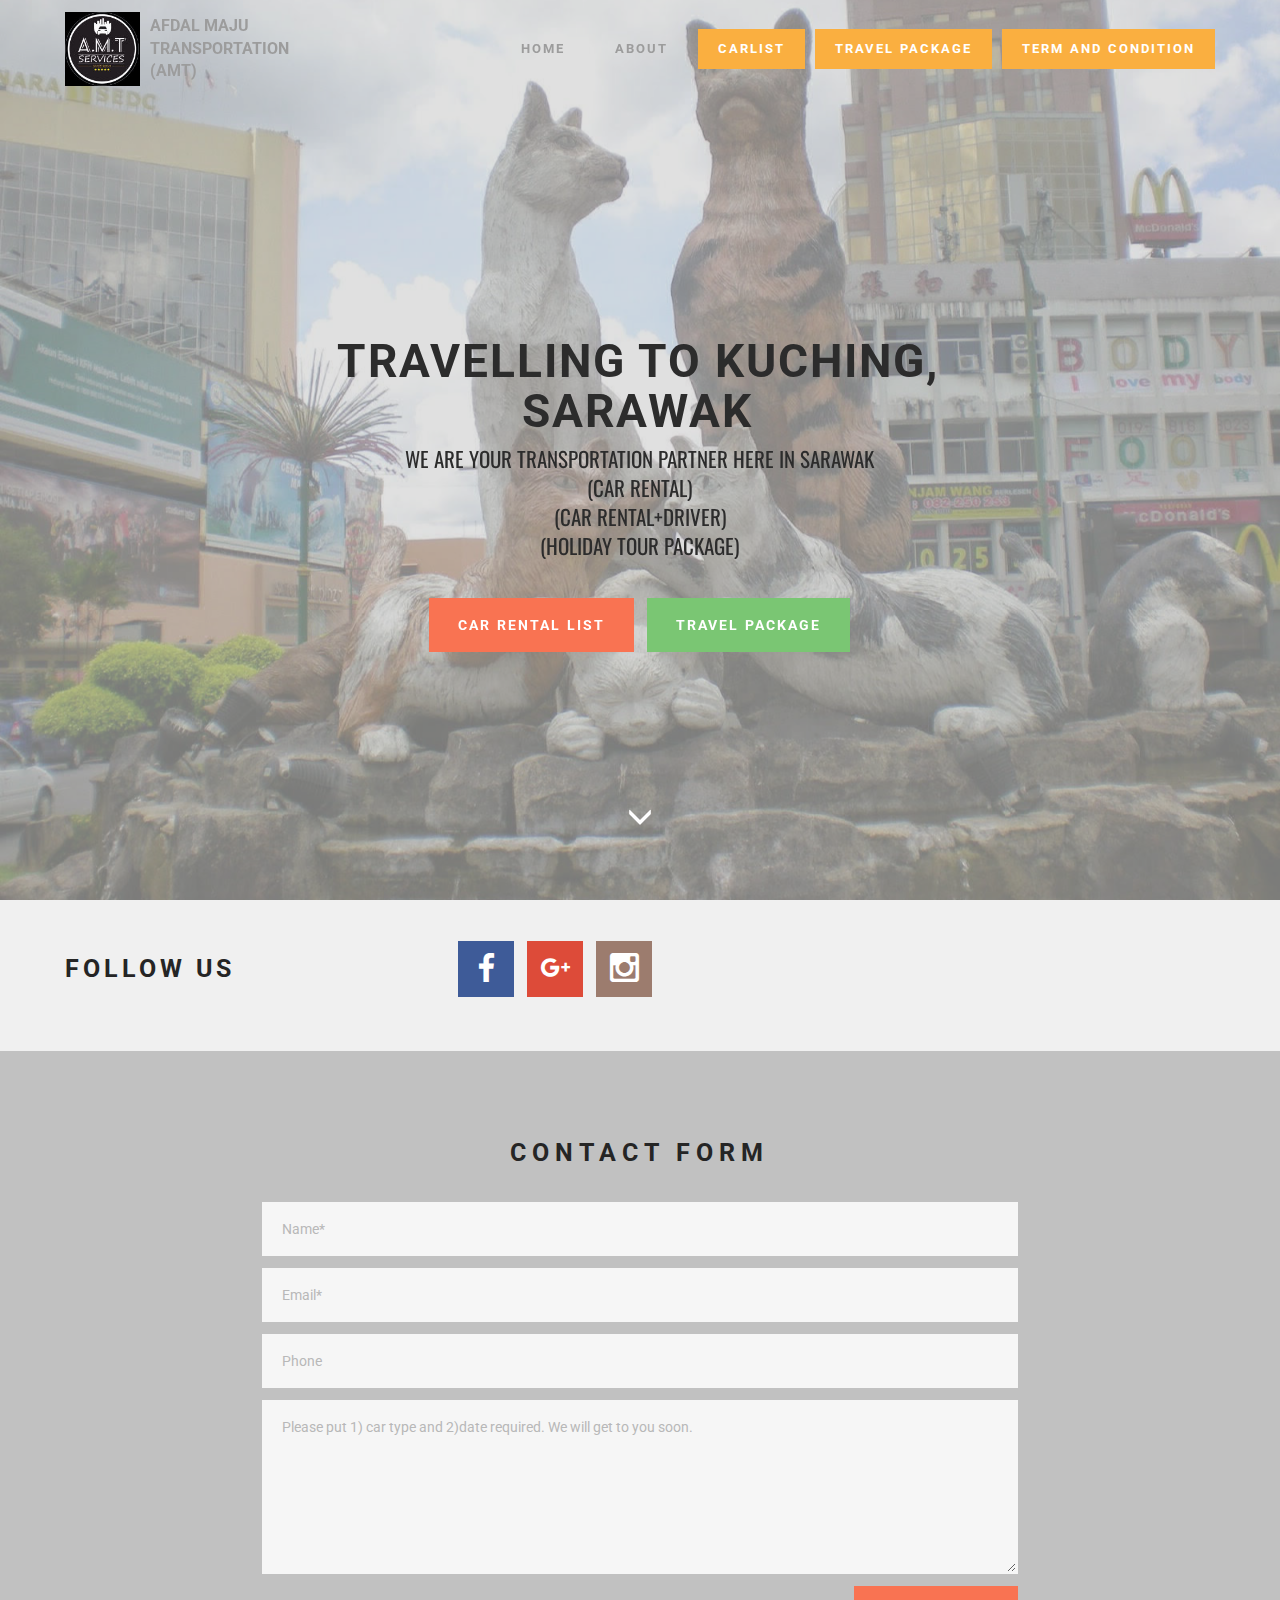
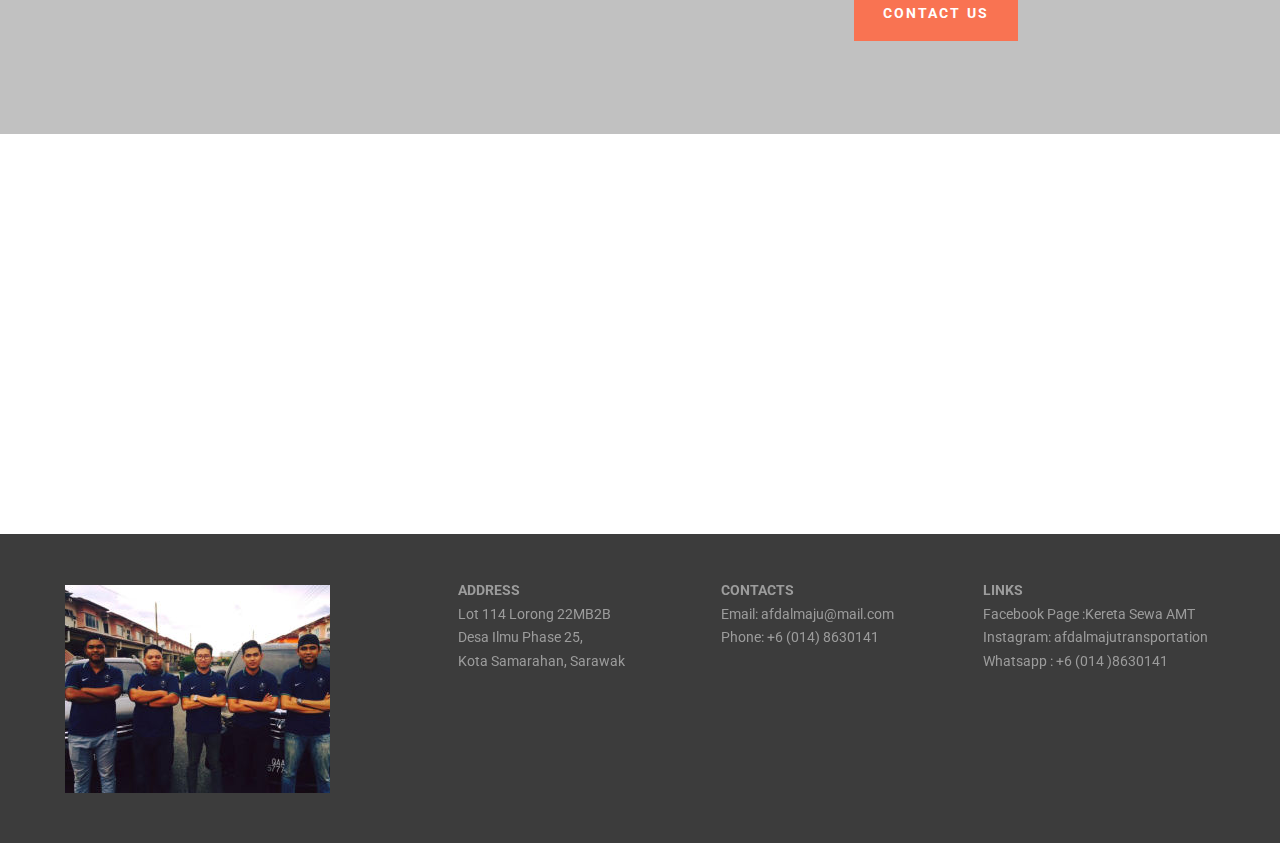
==== index.html @ b3849ad0 "create github pages" ====
<!DOCTYPE html>
<html >
<head>
  <!-- Site made with Mobirise Website Builder v4.7.2, https://mobirise.com -->
  <meta charset="UTF-8">
  <meta http-equiv="X-UA-Compatible" content="IE=edge">
  <meta name="generator" content="Mobirise v4.7.2, mobirise.com">
  <meta name="viewport" content="width=device-width, initial-scale=1, minimum-scale=1">
  <link rel="shortcut icon" href="assets/images/c4-588734aa6a22dheader.png-130x128.jpg" type="image/x-icon">
  <meta name="description" content="">
  <title>Home</title>
  <link rel="stylesheet" href="https://fonts.googleapis.com/css?family=Roboto:700,400&subset=cyrillic,latin,greek,vietnamese">
  <link rel="stylesheet" href="assets/bootstrap/css/bootstrap.min.css">
  <link rel="stylesheet" href="assets/animate.css/animate.min.css">
  <link rel="stylesheet" href="assets/socicon/css/socicon.min.css">
  <link rel="stylesheet" href="assets/mobirise/css/style.css">
  <link rel="stylesheet" href="assets/mobirise/css/mbr-additional.css" type="text/css">
  
  
  
</head>
<body>
  <section class="mbr-navbar mbr-navbar--freeze mbr-navbar--absolute mbr-navbar--sticky mbr-navbar--auto-collapse mbr-navbar--transparent" id="menu-0" data-rv-view="150">
    <div class="mbr-navbar__section mbr-section">
        <div class="mbr-section__container container">
            <div class="mbr-navbar__container">
                <div class="mbr-navbar__column mbr-navbar__column--s mbr-navbar__brand">
                    <span class="mbr-navbar__brand-link mbr-brand mbr-brand--inline">
                        <span class="mbr-brand__logo"><a href="https://mobirise.com"><img src="assets/images/c4-588734aa6a22dheader.png-130x128.jpg" class="mbr-navbar__brand-img mbr-brand__img" alt="Mobirise"></a></span>
                        <span class="mbr-brand__name"><a class="mbr-brand__name text-gray" href="index.html">AFDAL MAJU TRANSPORTATION (AMT)</a></span>
                    </span>
                </div>
                <div class="mbr-navbar__hamburger mbr-hamburger"><span class="mbr-hamburger__line"></span></div>
                <div class="mbr-navbar__column mbr-navbar__menu">
                    <nav class="mbr-navbar__menu-box mbr-navbar__menu-box--inline-right">
                        <div class="mbr-navbar__column">
                            <ul class="mbr-navbar__items mbr-navbar__items--right float-left mbr-buttons mbr-buttons--freeze mbr-buttons--right btn-decorator mbr-buttons--active"><li class="mbr-navbar__item"><a class="mbr-buttons__link btn text-gray" href="index.html">HOME</a></li><li class="mbr-navbar__item"><a class="mbr-buttons__link btn text-gray" href="page1.html">ABOUT</a></li> </ul>                            
                            <ul class="mbr-navbar__items mbr-navbar__items--right mbr-buttons mbr-buttons--freeze mbr-buttons--right btn-inverse mbr-buttons--active"><li class="mbr-navbar__item"><a class="mbr-buttons__btn btn btn-warning" href="page3.html">CARLIST</a></li> <li class="mbr-navbar__item"><a class="mbr-buttons__btn btn btn-warning" href="page4.html">TRAVEL PACKAGE</a></li> <li class="mbr-navbar__item"><a class="mbr-buttons__btn btn btn-warning" href="page6.html">TERM AND CONDITION</a></li> </ul>
                        </div>
                    </nav>
                </div>
            </div>
        </div>
    </div>
</section>

<section class="engine"><a href="https://mobirise.me/j">website templates</a></section><section class="mbr-box mbr-section mbr-section--relative mbr-section--fixed-size mbr-section--full-height mbr-section--bg-adapted mbr-parallax-background" id="header4-4" data-rv-view="152" style="background-image: url(assets/images/sarawak-9-1600x1200.jpg);">
    <div class="mbr-box__magnet mbr-box__magnet--sm-padding mbr-box__magnet--center-center mbr-after-navbar">
        <div class="mbr-overlay" style="opacity: 0.6; background-color: rgb(204, 204, 204);"></div>
        <div class="mbr-box__container mbr-section__container container">
            <div class="mbr-box mbr-box--stretched"><div class="mbr-box__magnet mbr-box__magnet--center-center">
                <div class="row"><div class=" col-sm-8 col-sm-offset-2">
                    <div class="mbr-hero animated fadeInUp">
                        <h1 class="mbr-hero__text">TRAVELLING TO KUCHING, SARAWAK</h1>
                        <p class="mbr-hero__subtext">WE ARE YOUR TRANSPORTATION PARTNER HERE IN SARAWAK<br>(CAR RENTAL)<br>(CAR RENTAL+DRIVER)<br>(HOLIDAY TOUR PACKAGE)</p>
                    </div>
                    <div class="mbr-buttons btn-inverse mbr-buttons--center"><a class="mbr-buttons__btn btn btn-lg btn-danger animated fadeInUp delay" href="page3.html">CAR RENTAL LIST</a> <a class="mbr-buttons__btn btn btn-lg animated fadeInUp delay btn-success" href="page4.html">TRAVEL PACKAGE</a>  </div>
                </div></div>
            </div></div>
        </div>
        <div class="mbr-arrow mbr-arrow--floating text-center">
            <div class="mbr-section__container container">
                <a class="mbr-arrow__link" href="#social-buttons2-16"><i class="glyphicon glyphicon-menu-down"></i></a>
            </div>
        </div>
    </div>
</section>

<section class="mbr-section mbr-section--relative mbr-section--fixed-size" id="social-buttons2-16" data-rv-view="155" style="background-color: rgb(240, 240, 240);">
    

    <div class="mbr-section__container container">
        <div class="mbr-header mbr-header--inline row" style="padding-top: 40.8px; padding-bottom: 40.8px;">
            <div class="col-sm-4">
                <h3 class="mbr-header__text">FOLLOW US</h3>
            </div>
            <div class="mbr-social-icons mbr-social-icons--style-1 col-sm-8"> <a class="mbr-social-icons__icon socicon-bg-facebook" title="Facebook" target="_blank" href="https://www.facebook.com/pages/Mobirise/1616226671953247"><i class="socicon socicon-facebook"></i></a> <a class="mbr-social-icons__icon socicon-bg-googleplus" title="Google+" target="_blank" href="https://plus.google.com/u/0/+Mobirise/posts"><i class="socicon socicon-googleplus"></i></a>  <a class="mbr-social-icons__icon socicon-bg-instagram" title="Instagram" target="_blank" href="https://instagram.com/mobirise/"><i class="socicon socicon-instagram"></i></a>      </div>
        </div>
    </div>
</section>

<section class="mbr-section mbr-section--relative mbr-section--fixed-size" id="form1-d" data-rv-view="157" style="background-color: rgb(193, 193, 193);">
    
    <div class="mbr-section__container mbr-section__container--std-padding container" style="padding-top: 93px; padding-bottom: 93px;">
        <div class="row">
            <div class="col-sm-12">
                <div class="row">
                    <div class="col-sm-8 col-sm-offset-2" data-form-type="formoid">
                        <div class="mbr-header mbr-header--center mbr-header--std-padding">
                            <h2 class="mbr-header__text">CONTACT FORM</h2>
                        </div>
                        <div data-form-alert="true">
                            <div class="hide" data-form-alert-success="true">Thanks for filling out form!</div>
                        </div>
                        <form action="https://mobirise.com/" method="post" data-form-title="CONTACT FORM">
                            <input type="hidden" value="ByfRoQyseoB5j18WU7OM1g55c10DqP2f3wIx+qNXYg5V8oZBWrPu4PT1t/PpKm7LKe6rVTLSPttgu5wvS3JdfJ0fCTgrGyCcBeSxpjaPxCLLLy0zeSFXp6rYySBMIL7t" data-form-email="true">
                            <div class="form-group">
                                <input type="text" class="form-control" name="name" required="" placeholder="Name*" data-form-field="Name">
                            </div>
                            <div class="form-group">
                                <input type="email" class="form-control" name="email" required="" placeholder="Email*" data-form-field="Email">
                            </div>
                            <div class="form-group">
                                <input type="tel" class="form-control" name="phone" placeholder="Phone" data-form-field="Phone">
                            </div>
                            <div class="form-group">
                                <textarea class="form-control" name="message" rows="7" placeholder="Please put 1) car type and 2)date required. We will get to you soon." data-form-field="Message"></textarea>
                            </div>
                            <div class="mbr-buttons mbr-buttons--right"><button type="submit" class="mbr-buttons__btn btn btn-lg btn-danger">CONTACT US</button></div>
                        </form>
                    </div>
                </div>
            </div>
        </div>
    </div>
</section>

<figure class="mbr-figure mbr-figure--wysiwyg mbr-figure--full-width mbr-figure--caption-outside-bottom" id="map1-e" data-rv-view="166">
    <div class="mbr-figure__map"><iframe frameborder="0" style="border:0" src="https://www.google.com/maps/embed/v1/place?key=AIzaSyA0Dx_boXQiwvdz8sJHoYeZNVTdoWONYkU&amp;q=place_id:ChIJB5KyMzai-zERHAAuQexTq74" allowfullscreen=""></iframe></div>
</figure>

<section class="mbr-section mbr-section--relative mbr-section--fixed-size" id="contacts1-f" data-rv-view="168" style="background-color: rgb(60, 60, 60);">
    
    <div class="mbr-section__container container">
        <div class="mbr-contacts mbr-contacts--wysiwyg row" style="padding-top: 45px; padding-bottom: 45px;">
            <div class="col-sm-4">
                <div><img src="assets/images/13221164-1010315769036164-4635766494822955108-o-265x208.jpg" class="mbr-contacts__img mbr-contacts__img--left"></div>
            </div>
            <div class="col-sm-8">
                <div class="row">
                    <div class="col-sm-4">
                        <p class="mbr-contacts__text"><strong>ADDRESS</strong><br>Lot 114 Lorong 22MB2B<br>Desa Ilmu Phase 25,<br>Kota Samarahan, Sarawak</p>
                    </div>
                    <div class="col-sm-4">
                        <p class="mbr-contacts__text"><strong>CONTACTS</strong><br>
Email: afdalmaju@mail.com<br>
Phone: +6 (014) 8630141<br><br></p>
                    </div>
                    <div class="col-sm-4"><p class="mbr-contacts__text"><strong>LINKS</strong></p><ul class="mbr-contacts__list"><li>Facebook Page :Kereta Sewa AMT</li><li>Instagram: afdalmajutransportation</li><li>Whatsapp : +6 (014 )8630141</li></ul></div>
                </div>
            </div>
        </div>
    </div>
</section>


  <script src="assets/web/assets/jquery/jquery.min.js"></script>
  <script src="assets/bootstrap/js/bootstrap.min.js"></script>
  <script src="assets/smooth-scroll/smooth-scroll.js"></script>
  <script src="assets/jarallax/jarallax.js"></script>
  <!--[if lte IE 9]>
    <script src="assets/jquery-placeholder/jquery.placeholder.min.js"></script>
  <![endif]-->
  <script src="assets/mobirise/js/script.js"></script>
  <script src="assets/formoid/formoid.min.js"></script>
  
  <!-- WhatsHelp.io widget -->
<script type="text/javascript">
    (function () {
        var options = {
            whatsapp: "+60148630141", // WhatsApp number
            call_to_action: "Whatsapp us here", // Call to action
            position: "left", // Position may be 'right' or 'left'
        };
        var proto = document.location.protocol, host = "whatshelp.io", url = proto + "//static." + host;
        var s = document.createElement('script'); s.type = 'text/javascript'; s.async = true; s.src = url + '/widget-send-button/js/init.js';
        s.onload = function () { WhWidgetSendButton.init(host, proto, options); };
        var x = document.getElementsByTagName('script')[0]; x.parentNode.insertBefore(s, x);
    })();
</script>
<!-- /WhatsHelp.io widget -->
<!--Start of Tawk.to Script-->
<script type="text/javascript">
var Tawk_API=Tawk_API||{}, Tawk_LoadStart=new Date();
(function(){
var s1=document.createElement("script"),s0=document.getElementsByTagName("script")[0];
s1.async=true;
s1.src='https://embed.tawk.to/5b04a9f5d0f6723da57ec812/default';
s1.charset='UTF-8';
s1.setAttribute('crossorigin','*');
s0.parentNode.insertBefore(s1,s0);
})();
</script>
<!--End of Tawk.to Script-->
</body>
</html>
---- assets/socicon/css/socicon.min.css ----
@charset "UTF-8";@font-face{font-family:"socicon";src:url("../fonts/socicon.eot");src:url("../fonts/socicon.eot?#iefix") format("embedded-opentype"),url("../fonts/socicon.woff") format("woff"),url("../fonts/socicon.ttf") format("truetype"),url("../fonts/socicon.svg#sociconregular") format("svg");font-weight:normal;font-style:normal}.socicon:before{position:relative;top:1px;display:inline-block;font-family:"socicon";font-style:normal;font-weight:normal;line-height:1;text-transform:none !important;-webkit-font-smoothing:antialiased;-moz-osx-font-smoothing:grayscale}.socicon-twitter:before{content:"\e040"}.socicon-facebook:before{content:"\e041"}.socicon-googleplus:before{content:"\e042"}.socicon-pinterest:before{content:"\e043"}.socicon-foursquare:before{content:"\e044"}.socicon-yahoo:before{content:"\e045"}.socicon-skype:before{content:"\e046"}.socicon-yelp:before{content:"\e047"}.socicon-feedburner:before{content:"\e048"}.socicon-linkedin:before{content:"\e049"}.socicon-viadeo:before{content:"\e04a"}.socicon-xing:before{content:"\e04b"}.socicon-myspace:before{content:"\e04c"}.socicon-soundcloud:before{content:"\e04d"}.socicon-spotify:before{content:"\e04e"}.socicon-grooveshark:before{content:"\e04f"}.socicon-mixcloud:before{content:"\e001"}.socicon-lastfm:before{content:"\e050"}.socicon-youtube:before{content:"\e051"}.socicon-vimeo:before{content:"\e052"}.socicon-dailymotion:before{content:"\e053"}.socicon-vine:before{content:"\e054"}.socicon-flickr:before{content:"\e055"}.socicon-500px:before{content:"\e056"}.socicon-instagram:before{content:"\e057"}.socicon-wordpress:before{content:"\e058"}.socicon-tumblr:before{content:"\e059"}.socicon-blogger:before{content:"\e020"}.socicon-technorati:before{content:"\e021"}.socicon-reddit:before{content:"\e022"}.socicon-dribbble:before{content:"\e023"}.socicon-stumbleupon:before{content:"\e024"}.socicon-digg:before{content:"\e025"}.socicon-envato:before{content:"\e026"}.socicon-behance:before{content:"\e027"}.socicon-delicious:before{content:"\e028"}.socicon-deviantart:before{content:"\e029"}.socicon-forrst:before{content:"\e02a"}.socicon-play:before{content:"\e02b"}.socicon-zerply:before{content:"\e02c"}.socicon-wikipedia:before{content:"\e02d"}.socicon-apple:before{content:"\e02e"}.socicon-flattr:before{content:"\e02f"}.socicon-github:before{content:"\e030"}.socicon-friendfeed:before{content:"\e032"}.socicon-newsvine:before{content:"\e033"}.socicon-identica:before{content:"\e034"}.socicon-bebo:before{content:"\e035"}.socicon-zynga:before{content:"\e036"}.socicon-steam:before{content:"\e037"}.socicon-xbox:before{content:"\e038"}.socicon-windows:before{content:"\e039"}.socicon-outlook:before{content:"\e010"}.socicon-coderwall:before{content:"\e011"}.socicon-tripadvisor:before{content:"\e012"}.socicon-appnet:before{content:"\e013"}.socicon-goodreads:before{content:"\e014"}.socicon-tripit:before{content:"\e015"}.socicon-lanyrd:before{content:"\e016"}.socicon-slideshare:before{content:"\e017"}.socicon-buffer:before{content:"\e018"}.socicon-rss:before{content:"\e00b"}.socicon-vkontakte:before{content:"\e01a"}.socicon-disqus:before{content:"\e019"}.socicon-houzz:before{content:"\e00a"}.socicon-mail:before{content:"\e01f"}.socicon-patreon:before{content:"\e01c"}.socicon-paypal:before{content:"\e00c"}.socicon-playstation:before{content:"\e03d"}.socicon-smugmug:before{content:"\e05e"}.socicon-swarm:before{content:"\e003"}.socicon-triplej:before{content:"\e009"}.socicon-yammer:before{content:"\e005"}.socicon-stackoverflow:before{content:"\e007"}.socicon-drupal:before{content:"\e002"}.socicon-odnoklassniki:before{content:"\e00d"}.socicon-android:before{content:"\e03e"}.socicon-meetup:before{content:"\e03c"}.socicon-persona:before{content:"\e008"}.socicon-amazon:before{content:"\e05c"}.socicon-ello:before{content:"\e006"}.socicon-8tracks:before{content:"\e05b"}.socicon-twitch:before{content:"\e05a"}.socicon-airbnb:before{content:"\e00e"}.socicon-pocket:before{content:"\e01e"}.socicon-whatsapp:before{content:"\e01b"}.socicon-storehouse:before{content:"\e01d"}.socicon-icq:before{content:"\e05d"}.socicon-modelmayhem:before{content:"\e000"}.socicon-istock:before{content:"\e004"}.socicon-angellist:before{content:"\e062"}.socicon-periscope:before{content:"\e00f"}.socicon-ravelry:before{content:"\e05f"}.socicon-snapchat:before{content:"\e03f"}.socicon-weibo:before{content:"\e060"}.socicon-douban:before{content:"\e03b"}.socicon-baidu:before{content:"\e061"}.socicon-qq:before{content:"\e03a"}.socicon-renren:before{content:"\e031"}.socicon-ebay:before{content:"\e063"}.socicon-imdb:before{content:"\e064"}.socicon-stayfriends:before{content:"\e065"}.socicon-residentadvisor:before{content:"\e066"}.socicon-google:before{content:"\e067"}.socicon-yandex:before{content:"\e068"}.socicon-sharethis:before{content:"\e069"}.socicon-bandcamp:before{content:"\e06a"}.socicon-itunes:before{content:"\e06b"}.socicon-deezer:before{content:"\e06c"}.socicon-medium:before{content:"\e06d"}.socicon-telegram:before{content:"\e06e"}.socicon-openid:before{content:"\e06f"}.socicon-amplement:before{content:"\e070"}.socicon-bg-twitter{background:#4da7de}.socicon-bg-twitter:hover{background:#4da7de !important}.socicon-bg-facebook{background:#3e5b98}.socicon-bg-facebook:hover{background:#3e5b98 !important}.socicon-bg-googleplus{background:#dd4b39}.socicon-bg-googleplus:hover{background:#dd4b39 !important}.socicon-bg-pinterest{background:#c92619}.socicon-bg-pinterest:hover{background:#c92619 !important}.socicon-bg-foursquare{background:#f94877}.socicon-bg-foursquare:hover{background:#f94877 !important}.socicon-bg-yahoo{background:#6e2a85}.socicon-bg-yahoo:hover{background:#6e2a85 !important}.socicon-bg-skype{background:#28abe3}.socicon-bg-skype:hover{background:#28abe3 !important}.socicon-bg-yelp{background:#c83218}.socicon-bg-yelp:hover{background:#c83218 !important}.socicon-bg-feedburner{background:#fc0}.socicon-bg-feedburner:hover{background:#fc0 !important}.socicon-bg-linkedin{background:#3371b7}.socicon-bg-linkedin:hover{background:#3371b7 !important}.socicon-bg-viadeo{background:#e4a000}.socicon-bg-viadeo:hover{background:#e4a000 !important}.socicon-bg-xing{background:#005a60}.socicon-bg-xing:hover{background:#005a60 !important}.socicon-bg-myspace{background:#323232}.socicon-bg-myspace:hover{background:#323232 !important}.socicon-bg-soundcloud{background:#fe3801}.socicon-bg-soundcloud:hover{background:#fe3801 !important}.socicon-bg-spotify{background:#7bb342}.socicon-bg-spotify:hover{background:#7bb342 !important}.socicon-bg-grooveshark{background:#000}.socicon-bg-grooveshark:hover{background:#000 !important}.socicon-bg-mixcloud{background:#000}.socicon-bg-mixcloud:hover{background:#000 !important}.socicon-bg-lastfm{background:#d41316}.socicon-bg-lastfm:hover{background:#d41316 !important}.socicon-bg-youtube{background:#e02a20}.socicon-bg-youtube:hover{background:#e02a20 !important}.socicon-bg-vimeo{background:#51b5e7}.socicon-bg-vimeo:hover{background:#51b5e7 !important}.socicon-bg-dailymotion{background:#004e72}.socicon-bg-dailymotion:hover{background:#004e72 !important}.socicon-bg-vine{background:#00b389}.socicon-bg-vine:hover{background:#00b389 !important}.socicon-bg-flickr{background:#1e1e1b}.socicon-bg-flickr:hover{background:#1e1e1b !important}.socicon-bg-500px{background:#58a9de}.socicon-bg-500px:hover{background:#58a9de !important}.socicon-bg-instagram{background:#9c7c6e}.socicon-bg-instagram:hover{background:#9c7c6e !important}.socicon-bg-wordpress{background:#464646}.socicon-bg-wordpress:hover{background:#464646 !important}.socicon-bg-tumblr{background:#45556c}.socicon-bg-tumblr:hover{background:#45556c !important}.socicon-bg-blogger{background:#ec661c}.socicon-bg-blogger:hover{background:#ec661c !important}.socicon-bg-technorati{background:#5cb030}.socicon-bg-technorati:hover{background:#5cb030 !important}.socicon-bg-reddit{background:#e74a1e}.socicon-bg-reddit:hover{background:#e74a1e !important}.socicon-bg-dribbble{background:#e84d88}.socicon-bg-dribbble:hover{background:#e84d88 !important}.socicon-bg-stumbleupon{background:#e64011}.socicon-bg-stumbleupon:hover{background:#e64011 !important}.socicon-bg-digg{background:#1d1d1b}.socicon-bg-digg:hover{background:#1d1d1b !important}.socicon-bg-envato{background:#597c3a}.socicon-bg-envato:hover{background:#597c3a !important}.socicon-bg-behance{background:#000}.socicon-bg-behance:hover{background:#000 !important}.socicon-bg-delicious{background:#020202}.socicon-bg-delicious:hover{background:#020202 !important}.socicon-bg-deviantart{background:#c5d200}.socicon-bg-deviantart:hover{background:#c5d200 !important}.socicon-bg-forrst{background:#5b9a68}.socicon-bg-forrst:hover{background:#5b9a68 !important}.socicon-bg-play{background:#000}.socicon-bg-play:hover{background:#000 !important}.socicon-bg-zerply{background:#9dbc7a}.socicon-bg-zerply:hover{background:#9dbc7a !important}.socicon-bg-wikipedia{background:#000}.socicon-bg-wikipedia:hover{background:#000 !important}.socicon-bg-apple{background:#b9bfc1}.socicon-bg-apple:hover{background:#b9bfc1 !important}.socicon-bg-flattr{background:#f67c1a}.socicon-bg-flattr:hover{background:#f67c1a !important}.socicon-bg-github{background:#221e1b}.socicon-bg-github:hover{background:#221e1b !important}.socicon-bg-friendfeed{background:#2f72c4}.socicon-bg-friendfeed:hover{background:#2f72c4 !important}.socicon-bg-newsvine{background:#075b2f}.socicon-bg-newsvine:hover{background:#075b2f !important}.socicon-bg-identica{background:#000}.socicon-bg-identica:hover{background:#000 !important}.socicon-bg-bebo{background:#ef1011}.socicon-bg-bebo:hover{background:#ef1011 !important}.socicon-bg-zynga{background:#dc0606}.socicon-bg-zynga:hover{background:#dc0606 !important}.socicon-bg-steam{background:#171a21}.socicon-bg-steam:hover{background:#171a21 !important}.socicon-bg-xbox{background:#92c83e}.socicon-bg-xbox:hover{background:#92c83e !important}.socicon-bg-windows{background:#00bdf6}.socicon-bg-windows:hover{background:#00bdf6 !important}.socicon-bg-outlook{background:#0072c6}.socicon-bg-outlook:hover{background:#0072c6 !important}.socicon-bg-coderwall{background:#3e8dcc}.socicon-bg-coderwall:hover{background:#3e8dcc !important}.socicon-bg-tripadvisor{background:#4b7e37}.socicon-bg-tripadvisor:hover{background:#4b7e37 !important}.socicon-bg-appnet{background:#494949}.socicon-bg-appnet:hover{background:#494949 !important}.socicon-bg-goodreads{background:#463020}.socicon-bg-goodreads:hover{background:#463020 !important}.socicon-bg-tripit{background:#1982c3}.socicon-bg-tripit:hover{background:#1982c3 !important}.socicon-bg-lanyrd{background:#3c80c9}.socicon-bg-lanyrd:hover{background:#3c80c9 !important}.socicon-bg-slideshare{background:#4ba3a6}.socicon-bg-slideshare:hover{background:#4ba3a6 !important}.socicon-bg-buffer{background:#000}.socicon-bg-buffer:hover{background:#000 !important}.socicon-bg-rss{background:#f26109}.socicon-bg-rss:hover{background:#f26109 !important}.socicon-bg-vkontakte{background:#5a7fa6}.socicon-bg-vkontakte:hover{background:#5a7fa6 !important}.socicon-bg-disqus{background:#2e9fff}.socicon-bg-disqus:hover{background:#2e9fff !important}.socicon-bg-houzz{background:#7cc04b}.socicon-bg-houzz:hover{background:#7cc04b !important}.socicon-bg-mail{background:#000}.socicon-bg-mail:hover{background:#000 !important}.socicon-bg-patreon{background:#e44727}.socicon-bg-patreon:hover{background:#e44727 !important}.socicon-bg-paypal{background:#009cde}.socicon-bg-paypal:hover{background:#009cde !important}.socicon-bg-playstation{background:#000}.socicon-bg-playstation:hover{background:#000 !important}.socicon-bg-smugmug{background:#acfd32}.socicon-bg-smugmug:hover{background:#acfd32 !important}.socicon-bg-swarm{background:#fc9d3c}.socicon-bg-swarm:hover{background:#fc9d3c !important}.socicon-bg-triplej{background:#e53531}.socicon-bg-triplej:hover{background:#e53531 !important}.socicon-bg-yammer{background:#1175c4}.socicon-bg-yammer:hover{background:#1175c4 !important}.socicon-bg-stackoverflow{background:#fd9827}.socicon-bg-stackoverflow:hover{background:#fd9827 !important}.socicon-bg-drupal{background:#00598e}.socicon-bg-drupal:hover{background:#00598e !important}.socicon-bg-odnoklassniki{background:#f48420}.socicon-bg-odnoklassniki:hover{background:#f48420 !important}.socicon-bg-android{background:#8ec047}.socicon-bg-android:hover{background:#8ec047 !important}.socicon-bg-meetup{background:#e2373c}.socicon-bg-meetup:hover{background:#e2373c !important}.socicon-bg-persona{background:#e6753d}.socicon-bg-persona:hover{background:#e6753d !important}.socicon-bg-amazon{background:#f90}.socicon-bg-amazon:hover{background:#f90 !important}.socicon-bg-ello{background:#000}.socicon-bg-ello:hover{background:#000 !important}.socicon-bg-8tracks{background:#122c4b}.socicon-bg-8tracks:hover{background:#122c4b !important}.socicon-bg-twitch{background:#6441a5}.socicon-bg-twitch:hover{background:#6441a5 !important}.socicon-bg-airbnb{background:#ff5a5f}.socicon-bg-airbnb:hover{background:#ff5a5f !important}.socicon-bg-pocket{background:#ed4055}.socicon-bg-pocket:hover{background:#ed4055 !important}.socicon-bg-whatsapp{background:#20b038}.socicon-bg-whatsapp:hover{background:#20b038 !important}.socicon-bg-storehouse{background:#25b0e6}.socicon-bg-storehouse:hover{background:#25b0e6 !important}.socicon-bg-icq{background:#7ebd00}.socicon-bg-icq:hover{background:#7ebd00 !important}.socicon-bg-modelmayhem{background:#000}.socicon-bg-modelmayhem:hover{background:#000 !important}.socicon-bg-istock{background:#000}.socicon-bg-istock:hover{background:#000 !important}.socicon-bg-angellist{background:#000}.socicon-bg-angellist:hover{background:#000 !important}.socicon-bg-periscope{background:#3aa4c6}.socicon-bg-periscope:hover{background:#3aa4c6 !important}.socicon-bg-ravelry{background:#b6014c}.socicon-bg-ravelry:hover{background:#b6014c !important}.socicon-bg-snapchat{background:#fffa37}.socicon-bg-snapchat:hover{background:#fffa37 !important}.socicon-bg-weibo{background:#e31c34}.socicon-bg-weibo:hover{background:#e31c34 !important}.socicon-bg-douban{background:#3ca353}.socicon-bg-douban:hover{background:#3ca353 !important}.socicon-bg-baidu{background:#2629d9}.socicon-bg-baidu:hover{background:#2629d9 !important}.socicon-bg-qq{background:#4297d3}.socicon-bg-qq:hover{background:#4297d3 !important}.socicon-bg-renren{background:#2266b0}.socicon-bg-renren:hover{background:#2266b0 !important}.socicon-bg-ebay{background:#333}.socicon-bg-ebay:hover{background:#333 !important}.socicon-bg-imdb{background:#e8ba00}.socicon-bg-imdb:hover{background:#e8ba00 !important}.socicon-bg-stayfriends{background:#f08a1c}.socicon-bg-stayfriends:hover{background:#f08a1c !important}.socicon-bg-residentadvisor{background:#b3be1b}.socicon-bg-residentadvisor:hover{background:#b3be1b !important}.socicon-bg-google{background:#4285f4}.socicon-bg-google:hover{background:#4285f4 !important}.socicon-bg-yandex{background:#f00}.socicon-bg-yandex:hover{background:#f00 !important}.socicon-bg-sharethis{background:#01bf01}.socicon-bg-sharethis:hover{background:#01bf01 !important}.socicon-bg-bandcamp{background:#619aa9}.socicon-bg-bandcamp:hover{background:#619aa9 !important}.socicon-bg-itunes{background:#ff5e51}.socicon-bg-itunes:hover{background:#ff5e51 !important}.socicon-bg-deezer{background:#32323d}.socicon-bg-deezer:hover{background:#32323d !important}.socicon-bg-medium{background:#000}.socicon-bg-medium:hover{background:#000 !important}.socicon-bg-telegram{background:#08c}.socicon-bg-telegram:hover{background:#08c !important}.socicon-bg-openid{background:#f78c40}.socicon-bg-openid:hover{background:#f78c40 !important}.socicon-bg-amplement{background:#0996c3}.socicon-bg-amplement:hover{background:#0996c3 !important}
---- assets/mobirise/css/style.css ----
.engine {
	position: absolute;
	text-indent: -2400px;
	text-align: center;
	padding: 0;
	top: 0;
	left: -2400px;
}.is-builder .animated {
  -webkit-animation-name: none !important;
  animation-name: none !important;
}
html {
  position: relative;
  min-height: 100%;
}
.mbr-embedded-video {
  position: relative;
}
.mbr-background-video,
.mbr-background-video-preview {
  bottom: 0;
  left: 0;
  overflow: hidden;
  position: absolute;
  right: 0;
  top: 0;
}
.mbr-parallax-background,
.mbr-background {
  background-attachment: fixed !important;
  background-position: 50% 0;
  background-repeat: no-repeat;
  background-size: cover !important;
}
.mbr-hidden-scrollbar .mbr-parallax-background {
  background-size: auto 130%;
}
.mobile .mbr-parallax-background {
  background-attachment: scroll !important;
}
.mbr-background {
  background-attachment: scroll !important;
}
.mbr-navbar {
  position: relative;
  width: 100%;
}
.mbr-navbar:before {
  content: "";
  display: block;
}
.mbr-navbar__brand-link:after,
.mbr-navbar__brand-img {
  max-height: 74px;
  height: 100%;
}
.mbr-navbar:before,
.mbr-navbar__container {
  height: 98px;
}
.mbr-navbar--ss .mbr-navbar__brand-link:after,
.mbr-navbar--ss .mbr-navbar__brand-img {
  height: 74px;
}
.mbr-navbar--ss:before,
.mbr-navbar--ss .mbr-navbar__container {
  height: 98px;
}
.mbr-navbar--xs .mbr-navbar__brand-link:after,
.mbr-navbar--xs .mbr-navbar__brand-img {
  height: 32px;
}
.mbr-navbar--xs:before,
.mbr-navbar--xs .mbr-navbar__container {
  height: 56px;
}
.mbr-navbar--s .mbr-navbar__brand-link:after,
.mbr-navbar--s .mbr-navbar__brand-img {
  height: 48px;
}
.mbr-navbar--s:before,
.mbr-navbar--s .mbr-navbar__container {
  height: 72px;
}
.mbr-navbar--m .mbr-navbar__brand-link:after,
.mbr-navbar--m .mbr-navbar__brand-img {
  height: 64px;
}
.mbr-navbar--m:before,
.mbr-navbar--m .mbr-navbar__container {
  height: 88px;
}
.mbr-navbar--l .mbr-navbar__brand-link:after,
.mbr-navbar--l .mbr-navbar__brand-img {
  height: 96px;
}
.mbr-navbar--l:before,
.mbr-navbar--l .mbr-navbar__container {
  height: 120px;
}
.mbr-navbar--xl .mbr-navbar__brand-link:after,
.mbr-navbar--xl .mbr-navbar__brand-img {
  height: 128px;
}
.mbr-navbar--xl:before,
.mbr-navbar--xl .mbr-navbar__container {
  height: 152px;
}
.mbr-navbar--short .mbr-navbar__brand-link:after,
.mbr-navbar--short .mbr-navbar__brand-img {
  height: 40px;
}
.mbr-navbar--short .mbr-brand__logo .mbr-iconfont{
  font-size: 40px;
}
.mbr-navbar--short:before,
.mbr-navbar--short .mbr-navbar__container {
  height: 64px;
}
.mbr-navbar--short .mbr-navbar__container {
  padding: 12px 0;
}
@media (max-width: 767px) {
  .mbr-navbar--short .mbr-navbar__brand-link:after,
  .mbr-navbar--short .mbr-navbar__brand-img {
    height: 31px;
  }
  .mbr-navbar--short:before,
  .mbr-navbar--short .mbr-navbar__container {
    height: 45px;
  }
  .mbr-navbar--short .mbr-navbar__container {
    padding: 7px 0;
  }
}
.mbr-navbar__brand-img {
  position: relative;
}
.mbr-navbar__brand-img,
.mbr-navbar__container,
.mbr-navbar__section {
  -webkit-transition: all 300ms ease-in-out 0s;
  -o-transition: all 300ms ease-in-out 0s;
  transition: all 300ms ease-in-out 0s;
}
.mbr-navbar__section {
  background: #2c2c2c;
  height: auto;
  position: absolute;
  top: 0;
  width: 100%;
  z-index: 1000;
}
.mbr-navbar__container {
  display: table;
  padding: 12px 0;
  width: 100%;
}
.mbr-navbar__menu-box {
  display: table;
  width: 100%;
}
.mbr-navbar__menu-box--inline-left,
.mbr-navbar__menu-box--inline-center,
.mbr-navbar__menu-box--inline-right {
  display: block;
  text-align: left;
}
.mbr-navbar__menu-box--inline-center {
  text-align: center;
}
.mbr-navbar__menu-box--inline-right {
  text-align: right;
}
.mbr-navbar__column {
  display: table-cell;
  vertical-align: middle;
}
.mbr-navbar__column--xxs {
  width: 1%;
}
.mbr-navbar__column--xs {
  width: 10%;
}
.mbr-navbar__column--s {
  width: 20%;
}
.mbr-navbar__column--m {
  width: 30%;
}
.mbr-navbar__column--l {
  width: 40%;
}
.mbr-navbar__column--xl {
  width: 50%;
}
.mbr-navbar__menu-box--inline-left .mbr-navbar__column,
.mbr-navbar__menu-box--inline-center .mbr-navbar__column,
.mbr-navbar__menu-box--inline-right .mbr-navbar__column {
  display: inline-block;
}
.mbr-navbar__items {
  float: left;
  padding-left: 0px;
  position: relative;
  left: -20px;
}
.mbr-navbar__items--right {
  float: right;
  left: 0;
}
.float-left {
  float: left;
}
.mbr-navbar__item {
  display: block;
  float: left;
  position: relative;
}
.mbr-navbar__hamburger {
  display: none;
  margin-top: -11px;
  position: absolute;
  right: 0;
  top: 50%;
  z-index: 10000;
}
.mbr-navbar--collapsed .mbr-navbar__container {
  position: relative;
}
.mbr-navbar--collapsed .mbr-navbar__column {
  display: block;
  width: 100%;
}
.mbr-navbar--collapsed .mbr-navbar__items--right {
  padding-top: 13px;
}
.mbr-navbar--collapsed .mbr-navbar__menu {
  background: rgba(0, 0, 0, 0.9);
  display: none;
  height: 100%;
  left: 0;
  position: fixed;
  top: 0;
  width: 100%;
  z-index: 9999;
}
.mbr-navbar--collapsed .mbr-navbar__menu-box {
  display: table-cell;
  vertical-align: middle;
}
.mbr-navbar--collapsed .mbr-navbar__items {
  float: none;
}
.mbr-navbar--collapsed .mbr-navbar__item {
  float: none;
}
.mbr-navbar--collapsed .mbr-navbar__hamburger {
  display: block;
}
.mbr-navbar--collapsed.mbr-navbar--open .mbr-navbar__menu {
  display: table;
}
.mbr-navbar--collapsed.mbr-navbar--open:not(.mbr-navbar--sticky) .mbr-navbar__section {
  background: none;
  position: fixed;
}
.mbr-navbar--collapsed.mbr-navbar--open .mbr-navbar__brand {
  visibility: hidden;
}
.mbr-navbar--collapsed.mbr-navbar--sticky.mbr-navbar--open .mbr-navbar__brand {
  visibility: visible;
}
.mbr-navbar--collapsed.mbr-navbar--open .mbr-navbar__brand-img,
.mbr-navbar--collapsed.mbr-navbar--open .mbr-navbar__container {
  -webkit-transition: none;
  -o-transition: none;
  transition: none;
}
.mbr-navbar--freeze.mbr-navbar--collapsed.mbr-navbar--open .mbr-navbar__hamburger,
.mbr-navbar--freeze.mbr-navbar--collapsed.mbr-navbar--open .mbr-navbar__hamburger:hover {
  color: #fff !important;
}
.mbr-navbar--sticky .mbr-navbar__section {
  position: fixed;
}
.mbr-navbar--absolute {
  position: absolute;
}
/* fix for popup menu conflict */
@media (max-width: 480px) {
  .mbr-navbar--absolute.mbr-navbar[id^=menu-] {
    position: absolute;
  }
}
.mbr-navbar--transparent .mbr-navbar__section {
  background: none;
}
.mbr-navbar--stuck .mbr-navbar__section,
.mbr-navbar--relative .mbr-navbar__section {
  background: #2c2c2c;
}
@media (max-width: 991px) {
  .mbr-navbar--auto-collapse .mbr-navbar__container {
    position: relative;
  }
  .mbr-navbar--auto-collapse .mbr-navbar__column {
    display: block;
    width: 100%;
  }
  .mbr-navbar__column {
    max-height: 100vh;
    overflow-x: hidden;
    overflow-y:auto;
  }
  .mbr-navbar__column::-webkit-scrollbar {
    display:none;
  }
  .mbr-navbar--auto-collapse .mbr-navbar__items--right {
    padding-top: 13px;
  }
  .mbr-navbar--auto-collapse .mbr-navbar__menu {
    background: rgba(0, 0, 0, 0.9);
    display: none;
    height: 100%;
    left: 0;
    position: fixed;
    top: 0;
    width: 100%;
    z-index: 9999;
  }
  .mbr-navbar--auto-collapse .mbr-navbar__menu-box {
    display: table-cell;
    vertical-align: middle;
  }
  .mbr-navbar--auto-collapse .mbr-navbar__items {
    float: none;
  }
  .mbr-navbar--auto-collapse .mbr-navbar__item {
    float: none;
  }
  .mbr-navbar--auto-collapse .mbr-navbar__hamburger {
    display: block;
  }
  .mbr-navbar--auto-collapse.mbr-navbar--open .mbr-navbar__menu {
    display: table;
  }
  .mbr-navbar--auto-collapse.mbr-navbar--open:not(.mbr-navbar--sticky) .mbr-navbar__section {
    background: none;
    position: fixed;
  }
  .mbr-navbar--auto-collapse.mbr-navbar--open .mbr-navbar__brand {
    visibility: hidden;
  }
  .mbr-navbar--auto-collapse.mbr-navbar--sticky.mbr-navbar--open .mbr-navbar__brand {
    visibility: visible;
  }
  .mbr-navbar--auto-collapse.mbr-navbar--open .mbr-navbar__brand-img,
  .mbr-navbar--auto-collapse.mbr-navbar--open .mbr-navbar__container {
    -webkit-transition: none;
    -o-transition: none;
    transition: none;
  }
}
.mbr-after-navbar:before {
  content: "";
  display: block;
  height: 98px;
}
.mbr-hamburger {
  cursor: pointer;
  height: 23px;
  width: 30px;
}
.mbr-hamburger:focus {
  outline: none;
}
.mbr-hamburger__line,
.mbr-hamburger__line:before,
.mbr-hamburger__line:after {
  content: "";
  position: absolute;
  display: block;
  height: 1px;
  cursor: pointer;
}
.mbr-hamburger__line,
.mbr-hamburger__line:before,
.mbr-hamburger__line:after {
  width: 30px;
  border-bottom: 5px solid;
  top: 9px;
}
.mbr-hamburger__line:before {
  top: -9px;
}
.mbr-hamburger__line:after {
  top: 9px;
}
.mbr-hamburger__line,
.mbr-hamburger__line:before,
.mbr-hamburger__line:after {
  -webkit-transition: all 300ms ease-in-out;
  transition: all 300ms ease-in-out;
}
.mbr-hamburger--open .mbr-hamburger__line {
  border-color: transparent;
}
.mbr-hamburger--open .mbr-hamburger__line:before,
.mbr-hamburger--open .mbr-hamburger__line:after {
  top: 0;
}
.mbr-hamburger--open .mbr-hamburger__line:before {
  -ms-transform: rotate(45deg);
  -webkit-transform: rotate(45deg);
  transform: rotate(45deg);
}
.mbr-hamburger--open .mbr-hamburger__line:after {
  top: 10px;
  -ms-transform: translatey(-10px) rotate(-45deg);
  -webkit-transform: translatey(-10px) rotate(-45deg);
  transform: translatey(-10px) rotate(-45deg);
}
@media (max-width: 767px) {
  .mbr-hamburger {
    height: 23px;
    width: 27px;
  }
  .mbr-hamburger__line,
  .mbr-hamburger__line:before,
  .mbr-hamburger__line:after {
    width: 27px;
    border-bottom: 4px solid;
    top: 9px;
  }
  .mbr-hamburger__line:before {
    top: -9px;
  }
  .mbr-hamburger__line:after {
    top: 9px;
  }
}

.navbar-dropdown .hamburger-icon {
  content: "";
  width: 16px;
  -webkit-box-shadow: 0 -6px 0 1px,0 0 0 1px,0 6px 0 1px;
  -moz-box-shadow: 0 -6px 0 1px,0 0 0 1px,0 6px 0 1px;
  box-shadow: 0 -6px 0 1px,0 0 0 1px,0 6px 0 1px;
}

.mbr-brand {
  display: block;
  float: left;
  position: relative;
}
.mbr-brand,
.mbr-brand:hover {
  text-decoration: none;
}
.mbr-brand__name {
  display: block;
  font-weight: bold;
  margin-top: 5px;
  text-align: center;
}
.mbr-brand__name,
.mbr-brand__name:hover {
  text-decoration: none;
}
.mbr-brand--inline {
  display: table;
}
.mbr-brand--inline:after {
  content: "";
  display: table-cell;
  width: 1px;
}
.mbr-brand--inline .mbr-brand__logo,
.mbr-brand--inline .mbr-brand__name {
  display: table-cell;
  vertical-align: middle;
}
.mbr-brand--inline .mbr-brand__logo {
  padding-right: 10px;
}
.mbr-brand--inline .mbr-brand__name {
  margin: 0;
  text-align: left;
}
.mbr-form {
  display: table;
  margin-top: -13px;
  position: relative;
  top: 14px;
  width: 100%;
}
.mbr-form__left,
.mbr-form__right {
  display: table-cell;
  vertical-align: top;
}
.mbr-form__left {
  padding-right: 3px;
}
.mbr-form__right {
  width: 1px;
}
@media (max-width: 530px) {
  .mbr-form {
    display: block;
    margin-top: -27px;
    position: relative;
    top: 26px;
  }
  .mbr-form__left,
  .mbr-form__right {
    display: block;
  }
  .mbr-form__left {
    margin-bottom: 12px;
    padding-right: 0;
  }
  .mbr-form__right {
    width: 100%;
  }
}
.mbr-section {
  padding: 0 20px;
}
.mbr-section--no-padding {
  padding: 0;
}
.mbr-section--relative {
  position: relative;
}
.mbr-section--fixed-size {
  overflow: hidden;
}
.mbr-section--full-height {
  height: 100vh;
}
.mbr-section--full-height.mbr-after-navbar:before {
  display: none;
}
.mbr-section--bg-adapted {
  background-attachment: scroll;
  background-position: 50% 0;
  background-repeat: no-repeat;
  background-size: cover;
}
.mbr-section--gray {
  background-color: #444444;
}
.mbr-section--light-gray {
  background-color: #f0f0f0;
}
.mbr-section--dark-gray {
  background-color: #3c3c3c;
}
.mbr-section__container {
  padding: 0;
  position: relative;
  z-index: 3;
}
.mbr-section__container--center {
  text-align: center;
}
.mbr-section__container--std-padding {
  padding: 93px 0;
}
.mbr-section__container--std-top-padding {
  padding-top: 93px;
}
.mbr-section__container--std-bot-padding {
  padding-bottom: 93px;
}
.mbr-section__container--sm-padding {
  padding: 41px 0;
}
.mbr-section__container--sm-top-padding {
  padding-top: 41px;
}
.mbr-section__container--sm-bot-padding {
  padding-bottom: 41px;
}
.mbr-section__container--isolated {
  padding-bottom: 93px;
  padding-top: 93px;
}
.mbr-section__container--first {
  padding-top: 93px;
  padding-bottom: 41px;
}
.mbr-section__container--middle {
  padding-bottom: 41px;
}
.mbr-section__container--last {
  padding-bottom: 93px;
}
.mbr-section__row {
  margin-left: -24px;
  margin-right: -24px;
}
.mbr-section__col {
  overflow: hidden;
  padding-left: 24px;
  padding-right: 24px;
}
.mbr-section__left {
  padding-right: 40px;
}
.mbr-section__right {
  padding-left: 15px;
}
.mbr-section__header {
  line-height: 1.5em;
  margin: -10px 0 0;
  text-align: center;
}
@media (min-width: 768px) {
  .mbr-section--short-paddings .mbr-section__container--std-padding {
    padding: 59px 0;
  }
  .mbr-section--short-paddings .mbr-section__container--std-top-padding {
    padding-top: 59px;
  }
  .mbr-section--short-paddings .mbr-section__container--std-bot-padding {
    padding-bottom: 59px;
  }
  .mbr-section--short-paddings .mbr-section__container--sm-padding {
    padding: 41px 0;
  }
  .mbr-section--short-paddings .mbr-section__container--sm-top-padding {
    padding-top: 41px;
  }
  .mbr-section--short-paddings .mbr-section__container--sm-bot-padding {
    padding-bottom: 41px;
  }
  .mbr-section--short-paddings .mbr-section__container--isolated {
    padding-bottom: 59px;
    padding-top: 59px;
  }
  .mbr-section--short-paddings .mbr-section__container--first {
    padding-top: 59px;
    padding-bottom: 41px;
  }
  .mbr-section--short-paddings .mbr-section__container--middle {
    padding-bottom: 41px;
  }
  .mbr-section--short-paddings .mbr-section__container--last {
    padding-bottom: 59px;
  }
}
@media (max-width: 767px) {
  .mbr-section__left {
    padding-right: 15px;
  }
  .mbr-section__right {
    padding-left: 15px;
    padding-top: 51px;
  }
}
.mbr-arrow {
  bottom: 71px;
  left: 0;
  line-height: 1px;
  padding: 0 20px;
  position: absolute;
  width: 100%;
  z-index: 3;
}
.mbr-arrow__link {
  display: inline-block;
  font-size: 26px;
}
.mbr-arrow__link,
.mbr-arrow__link:hover,
.mbr-arrow__link:focus {
  color: #fff;
}
.mbr-arrow--floating .mbr-arrow__link {
  -webkit-animation: floating-arrow 1.6s infinite ease-in-out 0s;
  -o-animation: floating-arrow 1.6s infinite ease-in-out 0s;
  animation: floating-arrow 1.6s infinite ease-in-out 0s;
}
@-webkit-keyframes floating-arrow {
  from {
    -webkit-transform: translateY(0);
    transform: translateY(0);
  }
  65% {
    -webkit-transform: translateY(11px);
    transform: translateY(11px);
  }
  to {
    -webkit-transform: translateY(0);
    transform: translateY(0);
  }
}
@-o-keyframes floating-arrow {
  from {
    -webkit-transform: translateY(0);
    transform: translateY(0);
  }
  65% {
    -webkit-transform: translateY(11px);
    transform: translateY(11px);
  }
  to {
    -webkit-transform: translateY(0);
    transform: translateY(0);
  }
}
@keyframes floating-arrow {
  from {
    -webkit-transform: translateY(0);
    transform: translateY(0);
  }
  65% {
    -webkit-transform: translateY(11px);
    transform: translateY(11px);
  }
  to {
    -webkit-transform: translateY(0);
    transform: translateY(0);
  }
}
.mbr-arrow--dark .mbr-arrow__link,
.mbr-arrow--dark .mbr-arrow__link:hover,
.mbr-arrow--dark .mbr-arrow__link:focus {
  color: #252525;
}
@media (max-width: 767px) {
  .mbr-arrow {
    bottom: 41px;
  }
}
@media (max-width: 320px) {
  .mbr-arrow {
    bottom: 21px;
    text-align: center;
  }
}
@media all and (device-width: 320px) and (device-height: 568px) and (orientation: portrait) {
  .mbr-arrow {
    bottom: 31px;
  }
}
.mbr-box {
  display: table;
  width: 100%;
}
.mbr-box--fixed {
  table-layout: fixed;
}
.mbr-box--stretched {
  height: 100%;
}
.mbr-box__magnet {
  display: table-cell;
  float: none;
  height: 100%;
  margin-bottom: 0;
  margin-top: 0;
  text-align: center;
  vertical-align: middle;
}
.mbr-box__magnet--sm-padding {
  padding: 41px 0;
}
.mbr-box__magnet--top-left,
.mbr-box__magnet--top-center,
.mbr-box__magnet--top-right {
  vertical-align: top;
}
.mbr-box__magnet--bottom-left,
.mbr-box__magnet--bottom-center,
.mbr-box__magnet--bottom-right {
  vertical-align: bottom;
}
.mbr-box__magnet--top-left,
.mbr-box__magnet--center-left,
.mbr-box__magnet--bottom-left {
  text-align: left;
}
.mbr-box__magnet--top-right,
.mbr-box__magnet--center-right,
.mbr-box__magnet--bottom-right {
  text-align: right;
}
.mbr-box__container {
  height: 50%;
}
@media (max-width: 767px) {
  .mbr-box__container {
    height: 100%;
  }
  .mbr-box--adapted {
    display: block;
  }
  .mbr-box--adapted > .mbr-box__magnet {
    display: block;
    height: auto;
  }
}
.mbr-overlay {
  background: #222;
  bottom: 0;
  left: 0;
  position: absolute;
  right: 0;
  top: 0;
  z-index: 2;
}
.mbr-google-map__marker {
  color: #252525;
  display: none;
  margin: 0;
}
.mbr-google-map--loaded .mbr-google-map__marker {
  display: block;
}
.mbr-hero {
  color: #fff;
  position: relative;
}
.mbr-hero__text {
  font-size: 46px;
  font-weight: bold;
  left: -2px;
  letter-spacing: 2px;
  line-height: 50px;
  margin: -18px 0 1px 0;
  padding-bottom: 41px;
  position: relative;
  top: 8px;
}
.mbr-hero__subtext {
  font-size: 21px;
  line-height: 29px;
  margin: -32px 0 3px 0;
  padding: 0 0 41px 0;
  position: relative;
  top: 6px;
}
.mbr-figure {
  display: inline-block;
  /*line-height: 1px;*/
  margin: 0;
  max-width: 100%;
  overflow: hidden;
  position: relative;
}
.mbr-figure--no-bg {
  background: none;
}
.mbr-figure--full-width {
  display: block;
  width: 100%;
}
.mbr-figure.mbr-after-navbar:before {
  display: none;
}
.mbr-figure--full-width iframe,
.mbr-figure--full-width .mbr-figure__img,
.mbr-figure--full-width .mbr-figure__map {
  width: 100%;
}
.mbr-figure iframe,
.mbr-figure__img,
.mbr-figure__map {
  max-width: 100%;
}
@-webkit-keyframes mapCircleLoading {
  from {
    -webkit-transform: rotate(0deg);
  }
  to {
    -webkit-transform: rotate(359deg);
  }
}
@keyframes mapCircleLoading {
  from {
    transform: rotate(0deg);
  }
  to {
    transform: rotate(359deg);
  }
}
.mbr-figure__map {
  height: 400px;
  position: relative;
}
.mbr-figure__map--short {
  height: 300px;
}
.mbr-figure__map iframe {
  height: 100%;
  width: 100%;
}
.mbr-figure__map [data-state-details] {
  color: #6b6763;
  font-family: "Roboto", Helvetica, Arial, sans-serif;
  height: 1.5em;
  margin-top: -0.75em;
  padding-left: 20px;
  padding-right: 20px;
  position: absolute;
  text-align: center;
  top: 50%;
  width: 100%;
}
.mbr-figure__map[data-state] {
  background: #e9e5dc;
}
.mbr-figure__map[data-state="loading"] [data-state-details] {
  display: none;
}
.mbr-figure__map[data-state="loading"]::after {
  content: "";
  -webkit-animation: mapCircleLoading .6s infinite linear;
  animation: mapCircleLoading .6s infinite linear;
  border-radius: 50%;
  border: 6px rgba(255, 255, 255, 0.35) solid;
  border-top-color: #fff;
  height: 40px;
  left: 50%;
  margin-left: -20px;
  margin-top: -20px;
  position: absolute;
  top: 50%;
  width: 40px;
}
.mbr-figure__caption {
  background: rgba(0, 0, 0, 0.5);
  bottom: 0;
  color: #fff;
  display: block;
  font-size: 17px;
  left: 0;
  line-height: 1.3em;
  min-height: 53px;
  padding: 17px 20px;
  position: absolute;
  text-align: left;
  width: 100%;
}
.mbr-figure__caption--no-padding {
  padding: 17px 0;
}
.mbr-figure--wysiwyg .mbr-figure__caption a,
.mbr-figure--wysiwyg .mbr-figure__caption a:hover {
  color: inherit;
  text-decoration: underline;
}
.mbr-figure--caption-inside-top .mbr-figure__caption {
  bottom: auto;
  top: 0;
}
.mbr-figure--caption-outside-top .mbr-figure__caption,
.mbr-figure--caption-outside-bottom .mbr-figure__caption {
  background: none;
  position: relative;
}
.mbr-figure--no-bg.mbr-figure--caption-outside-top .mbr-figure__caption,
.mbr-figure--no-bg.mbr-figure--caption-outside-bottom .mbr-figure__caption {
  color: #252525;
}
.mbr-figure--no-bg.mbr-figure--caption-outside-top .mbr-figure__caption {
  margin-top: -3px;
  padding-top: 0;
}
.mbr-figure--no-bg.mbr-figure--caption-outside-bottom .mbr-figure__caption {
  margin-top: -2px;
  padding-bottom: 0;
  top: 2px;
}
.mbr-figure__caption--std-grid {
  background: none;
  z-index: 2;
  overflow: hidden;
}
.mbr-figure__caption--std-grid:before {
  bottom: 0;
  content: "";
  position: absolute;
  top: 0;
  width: 200%;
  z-index: -1;
  margin-left: -50%;
}
.mbr-figure--caption-inside-top .mbr-figure__caption--std-grid:before,
.mbr-figure--caption-inside-bottom .mbr-figure__caption--std-grid:before {
  background: rgba(0, 0, 0, 0.6);
}
.mbr-figure__caption-small {
  color: #ccc;
  display: block;
  font-size: 14px;
  line-height: 1.3em;
}
.mbr-figure--no-bg.mbr-figure--caption-outside-top .mbr-figure__caption-small,
.mbr-figure--no-bg.mbr-figure--caption-outside-bottom .mbr-figure__caption-small {
  color: #777;
}
@media (max-width: 767px) {
  .mbr-figure--adapted {
    display: block;
    width: 100%;
  }
  .mbr-figure--adapted iframe,
  .mbr-figure--adapted .mbr-figure__img,
  .mbr-figure--adapted .mbr-figure__map {
    width: 100%;
  }
  .mbr-figure--caption-inside-top .mbr-figure__caption,
  .mbr-figure--caption-inside-bottom .mbr-figure__caption {
    background: none;
    position: relative;
  }
  .mbr-figure--caption-inside-top .mbr-figure__caption--std-grid:before,
  .mbr-figure--caption-inside-bottom .mbr-figure__caption--std-grid:before {
    display: none;
  }
}
.mbr-reviews {
  list-style: none;
  margin: 0 -15px;
  padding: 3px 0 0 0;
}
.mbr-reviews__item {
  position: relative;
  margin-top: 39px;
}
.mbr-reviews__text {
  background: #fafafa;
  border-radius: 3px;
  border: 1px solid #ededed;
  color: #777;
  font-size: 16px;
  line-height: 26px;
  padding: 20px;
  position: relative;
}
.mbr-reviews__text:before {
  -webkit-transform: rotate(45deg);
  -ms-transform: rotate(45deg);
  -o-transform: rotate(45deg);
  transform: rotate(45deg);
  width: 14px;
  height: 14px;
  background-color: #fafafa;
  border-color: #ededed;
  border-style: none solid solid none;
  border-width: 0 1px 1px 0;
  bottom: -8px;
  content: "";
  display: block;
  left: 50px;
  position: absolute;
}
.mbr-reviews__p {
  margin: 0;
}
.mbr-reviews__author {
  margin-top: 30px;
  padding-left: 102px;
  position: relative;
}
.mbr-reviews__author--short {
  margin-top: 27px;
  padding-left: 32px;
}
.mbr-reviews__author-img {
  width: 50px;
  height: 50px;
  border-radius: 50%;
  left: 33px;
  position: absolute;
  top: 0;
}
.mbr-reviews__author-name {
  color: #777;
  font-size: 14px;
  font-weight: bold;
  position: relative;
  top: -3px;
}
.mbr-reviews__author-bio {
  color: #999;
  font-size: 12px;
}
@media (max-width: 767px) {
  .mbr-reviews__author {
    padding-bottom: 32px;
  }
  .mbr-reviews__author--short {
    padding-bottom: 1px;
  }
}
@media (min-width: 768px) and (max-width: 991px) {
  .mbr-reviews__item:nth-of-type(2n+1) {
    clear: left;
  }
}
@media (min-width: 992px) {
  .mbr-reviews__item:nth-of-type(3n+1) {
    clear: left;
  }
}
@media (max-width: 991px) {
  .mbr-header--reduce .mbr-header__text {
    padding-top: 1em;
    margin-top: -1em;
  }
}
.mbr-header {
  margin-top: -20px;
  padding: 0;
  position: relative;
  text-align: left;
  top: 10px;
}
.mbr-header--std-padding {
  padding-bottom: 41px;
}
.mbr-header--center {
  text-align: center;
}
.mbr-header__text {
  display: block;
  font-size: 25px;
  font-weight: bold;
  letter-spacing: 6px;
  line-height: 1.5em;
  margin: 0;
}
.mbr-header__subtext {
  color: #777;
  font-size: 14px;
  font-style: italic;
  letter-spacing: 1px;
  margin: 8px 0 7px 0;
}
.mbr-header--inline {
  margin-top: 0;
  padding: 41px 0 28px 0;
  top: 0;
}
.mbr-header--inline .mbr-header__text {
  letter-spacing: 4px;
  line-height: 1em;
  margin: 15px 0 0 0;
}
@media (max-width: 767px) {
  .mbr-header--inline {
    padding: 47px 0 38px 0;
  }
  .mbr-header--inline .mbr-header__text {
    display: block;
    margin: 0 0 38px 0;
  }
  .mbr-header--auto-align .mbr-header__text,
  .mbr-header--auto-align .mbr-header__subtext {
    left: 0;
    text-align: center !important;
  }
}
@media (min-width: 768px) {
  .mbr-header--reduce {
    margin-top: -5px;
    top: 2px;
  }
  .mbr-header--reduce .mbr-header__text {
    font-size: 16px;
    letter-spacing: 1px;
    line-height: 1.1em;
    padding-top: 0.4em;
    margin-top: -0.4em;
  }
}
.mbr-social-icons__icon {
  -webkit-transition: all 0.2s ease-in-out 0s;
  -o-transition: all 0.2s ease-in-out 0s;
  transition: all 0.2s ease-in-out 0s;
  color: #fff;
  cursor: pointer;
  display: inline-block;
  font-size: 29px;
  height: 56px;
  line-height: 61px;
  margin: 0 10px 13px 0;
  position: relative;
  text-align: center;
  width: 56px;
}
.mbr-social-icons__icon:hover {
  color: #fff;
}
.mbr-social-icons--style-1 .mbr-social-icons__icon:hover {
  background: #252525 !important;
}
.mbr-contacts {
  color: #9c9c9c;
  font-size: 14px;
  line-height: 1.7em;
  padding: 45px 0 46px;
}
.mbr-contacts__img {
  max-width: 100%;
  margin: 6px 0 5px 40px;
}
.mbr-contacts__img--left {
  margin-left: 0;
}
.mbr-contacts__text {
  margin: 0;
}
.mbr-contacts__header {
  color: #fff;
  font-size: 14px;
  letter-spacing: 1px;
  margin-bottom: 20px;
  margin-top: 3px;
}
.mbr-contacts__list {
  list-style: none;
  margin: 0;
  padding: 0;
}
@media (max-width: 767px) {
  .mbr-contacts__img {
    margin-bottom: 10px;
  }
  .mbr-contacts__header {
    margin-top: 20px;
    margin-bottom: 10px;
  }
  .mbr-contacts__column {
    margin-top: 37px;
  }
}
.mbr-footer {
  color: #9c9c9c;
  font-size: 13px;
  letter-spacing: 1px;
  line-height: 1.5em;
  padding: 37px 0 39px;
  word-spacing: 1px;
}
.mbr-footer__copyright {
  margin: 0;
}
.mbr-buttons {
  margin: -26px 0 13px 0;
  position: relative;
  text-align: left;
  top: 26px;
}
.mbr-buttons__btn,
.mbr-buttons__link {
  margin: 0 10px 13px 0;
}
.mbr-buttons__btn,
.mbr-buttons__link,
.mbr-buttons__btn:hover,
.mbr-buttons__link:hover {
  text-decoration: none;
}
.mbr-buttons--top {
  top: 44px;
  margin-top: -62px;
}
.mbr-buttons--no-offset {
  margin-top: 0;
  top: 0;
}
.mbr-buttons--only-links {
  left: -20px;
}
.mbr-buttons--center {
  left: 5px;
  text-align: center;
}
.mbr-buttons--center.mbr-buttons--only-links {
  left: 0;
}
.mbr-buttons--right {
  text-align: right;
}
.mbr-buttons--right .mbr-buttons__btn,
.mbr-buttons--right .mbr-buttons__link {
  margin: 0 0 13px 10px;
}
.mbr-buttons--right.mbr-buttons--only-links {
  left: 20px;
}
.mbr-buttons--activated {
  left: 5px;
  text-align: center;
}
.mbr-buttons--activated .mbr-buttons__btn,
.mbr-buttons--activated .mbr-buttons__link {
  margin-left: 0;
  margin-right: 0;
}
.mbr-buttons--activated .mbr-buttons__link {
  font-size: 25px;
  padding: 10px 30px 2px;
}
.mbr-buttons--activated .mbr-buttons__btn {
  font-size: 15px;
  margin-top: 9px;
  padding: 15px 30px;
}
.mbr-buttons--freeze.mbr-buttons--activated .mbr-buttons__link {
  font-size: 25px !important;
}
.mbr-buttons--freeze.mbr-buttons--activated .mbr-buttons__link,
.mbr-buttons--freeze.mbr-buttons--activated .mbr-buttons__link:hover {
  color: #fff !important;
}
.mbr-buttons--freeze.mbr-buttons--activated .mbr-buttons__btn {
  font-size: 15px !important;
}
@media (max-width: 991px) {
  .mbr-buttons {
    top: 0;
  }
  form:not(.mbr-form) .mbr-buttons {
    top: 26px;
  }
  .mbr-buttons:first-child {
    margin-top: 0;
  }
  .mbr-buttons--active {
    left: 5px;
    text-align: center;
  }
  .mbr-buttons--active .mbr-buttons__btn,
  .mbr-buttons--active .mbr-buttons__link {
    margin-left: 0;
    margin-right: 0;
  }
  .mbr-buttons--right.mbr-buttons--only-links {
    left: 0;
  }
  .mbr-buttons--active .mbr-buttons__link {
    font-size: 25px;
    padding: 10px 30px 2px;
  }
  .mbr-buttons--active .mbr-buttons__btn {
    font-size: 15px;
    margin-top: 9px;
    padding: 15px 30px;
  }
  .mbr-buttons--freeze.mbr-buttons--active .mbr-buttons__link {
    font-size: 25px !important;
  }
  .mbr-buttons--freeze.mbr-buttons--active .mbr-buttons__link,
  .mbr-buttons--freeze.mbr-buttons--active .mbr-buttons__link:hover {
    color: #fff !important;
  }
  .mbr-buttons--freeze.mbr-buttons--active .mbr-buttons__btn {
    font-size: 15px !important;
  }
}
@media (max-width: 767px) {
  .mbr-buttons--auto-align {
    left: 5px;
    margin-top: -26px;
    text-align: center;
    top: 26px;
  }
  .mbr-buttons--auto-align.mbr-buttons--only-links {
    left: 0;
  }
}
@media (max-width: 530px) {
  .mbr-buttons {
    left: 0;
  }
  .mbr-buttons__btn,
  .mbr-buttons__link,
  .mbr-buttons--right .mbr-buttons__btn,
  .mbr-buttons--right .mbr-buttons__link {
    display: inline-block;
    margin: 0 0 13px 0;
    text-align: center;
    width: 100%;
  }
  .mbr-buttons--activated .mbr-buttons__btn,
  .mbr-buttons--activated .mbr-buttons__link,
  .mbr-buttons--active .mbr-buttons__btn,
  .mbr-buttons--active .mbr-buttons__link {
    width: auto;
  }
  .mbr-buttons--activated .mbr-buttons__btn,
  .mbr-buttons--active .mbr-buttons__btn {
    margin-top: 9px;
  }
}
.mbr-article {
  color: #777;
  font-size: 17px;
  line-height: 27px;
  text-align: left;
  position: relative;
  margin-top: -21px;
  top: 14px;
}
.mbr-article--wysiwyg h1,
.mbr-article--wysiwyg h2,
.mbr-article--wysiwyg h3,
.mbr-article--wysiwyg h4,
.mbr-article--wysiwyg h5,
.mbr-article--wysiwyg h6 {
  color: #252525;
  display: block;
  font-weight: bold;
  line-height: 1.3em;
  text-align: left;
}
.mbr-article--wysiwyg h1 {
  font-size: 27px;
  letter-spacing: 3px;
}
.mbr-article--wysiwyg h2 {
  font-size: 23px;
  letter-spacing: 2px;
}
.mbr-article--wysiwyg h3 {
  font-size: 19px;
  letter-spacing: 1px;
}
.mbr-article--wysiwyg h4 {
  font-size: 14px;
}
.mbr-article--wysiwyg h5 {
  font-size: 11px;
}
.mbr-article--wysiwyg h6 {
  font-size: 10px;
}
.mbr-article--wysiwyg p,
.mbr-article--wysiwyg ul,
.mbr-article--wysiwyg ol,
.mbr-article--wysiwyg blockquote {
  margin: 0 0 10px 0;
}
.mbr-article--wysiwyg blockquote {
  font-size: 17px;
  border-color: #f97352;
}
@media (max-width: 767px) {
  .mbr-article--auto-align.mbr-article--wysiwyg p,
  .mbr-article--auto-align {
    text-align: left !important;
  }
}
.social-likes__counter {
  -webkit-transition: all 0.2s ease-in-out 0s;
  -o-transition: all 0.2s ease-in-out 0s;
  transition: all 0.2s ease-in-out 0s;
  background: #3c3c3c;
  border-radius: 23px;
  font-size: 12px;
  height: 23px;
  line-height: 24px;
  min-width: 23px;
  padding: 0 5px;
  position: absolute;
  right: -7px;
  text-align: center;
  top: -7px;
}
.social-likes__counter_empty {
  display: none;
}
.social-likes_style-1 .social-likes__icon:hover {
  background: #252525 !important;
}
.social-likes_style-1 .social-likes__icon:hover .social-likes__counter {
  background: #f97352;
}
.social-likes_style-2 .social-likes__icon {
  background: #252525;
}
.social-likes_style-2 .social-likes__counter {
  background: #f97352;
}
.social-likes_style-2 .social-likes__icon:hover .social-likes__counter {
  background: #3c3c3c;
}
.mbr-plan {
  padding-bottom: 41px;
  padding-left: 1px;
  padding-right: 0;
  position: relative;
}
.mbr-plan--first,
.mbr-plan:first-child {
  padding-left: 0;
}
.mbr-plan--last,
.mbr-plan:last-child {
  padding-bottom: 93px;
}
.mbr-plan__box {
  background: #fff;
}
.mbr-plan__header {
  background: #444;
  overflow: hidden;
  padding: 20px 15px;
  color: #fff;
}
.mbr-plan__number {
  border-bottom: 1px dotted #ddd;
  color: #333;
  font-size: 80px;
  line-height: 0;
  margin: 0px 10px;
  padding: 41px 0;
  text-align: center;
  margin-bottom: 41px;
}
.mbr-plan__details {
  padding-bottom: 41px;
}
.mbr-plan__details ul,
.mbr-plan__list {
  list-style: none;
  margin: 0;
  padding: 0;
}
.mbr-plan__details ul {
  text-align: center;
}
.mbr-plan__details li,
.mbr-plan__item {
  line-height: 40px;
  padding: 0 15px;
}
.mbr-plan__item {
  text-align: center;
}
.mbr-plan__buttons {
  overflow: hidden;
  padding: 0 15px 41px;
}
.mbr-plan--favorite {
  margin-right: -1px;
  margin-top: -30px;
  padding-left: 0;
  top: 15px;
  z-index: 5;
}
.mbr-plan--favorite .mbr-plan__number:before {
  content: "";
  display: block;
  height: 15px;
}
.mbr-plan--favorite .mbr-plan__box {
  padding-bottom: 15px;
  box-shadow: 0px 0px 20px 5px rgba(0, 0, 0, 0.1);
}
.mbr-plan--primary .mbr-plan__header {
  background: #4c6972;
}
.mbr-plan--success .mbr-plan__header {
  background: #7ac673;
}
.mbr-plan--info .mbr-plan__header {
  background: #27aae0;
}
.mbr-plan--warning .mbr-plan__header {
  background: #faaf40;
}
.mbr-plan--danger .mbr-plan__header {
  background: #f97352;
}
@media (max-width: 767px) {
  .mbr-plan,
  .mbr-plan--first,
  .mbr-plan:first-child {
    padding-left: 15px;
    padding-right: 15px;
  }
  .mbr-plan__number {
    font-size: 79px;
  }
  .mbr-plan__details {
    font-size: 17px;
  }
  .mbr-plan--favorite {
    margin: 0;
    top: 0;
  }
}
.mbr-number {
  display: inline-block;
  margin-top: -0.12em;
}
.mbr-number__num {
  display: inline-table;
  height: 1em;
}
.mbr-number__group {
  display: table-cell;
  font-weight: bold;
  position: relative;
  vertical-align: middle;
}
.mbr-number__left {
  display: none;
  font-size: 0.34em;
  line-height: 0;
  padding: 0px 5px;
  vertical-align: super;
}
.mbr-number__right {
  display: none;
  font-size: 0.25em;
  padding: 0px 5px;
  vertical-align: middle;
  white-space: nowrap;
}
.mbr-number__caption {
  display: block;
  font-size: 0.19em;
  line-height: 1em;
  opacity: 0.5;
  padding-top: 0.5em;
  text-align: center;
}
.mbr-number--price .mbr-number__value {
  padding-right: 0.28em;
}
.mbr-number--price .mbr-number__left {
  display: inline;
}
.mbr-number--short-price .mbr-number__left,
.mbr-number--short-price .mbr-number__right {
  display: inline;
}
.mbr-number--short-price .mbr-number__caption {
  display: none;
}
.mbr-number--inverse-price .mbr-number__group {
  top: 0.1em;
}
.mbr-number--inverse-price .mbr-number__left {
  display: none;
}
.mbr-number--inverse-price .mbr-number__value {
  padding-left: 0.28em;
}
.mbr-number--inverse-price .mbr-number__right {
  display: inline;
}


/* iconfont default styling */
/* for buttons */
.mbr-iconfont.mbr-iconfont-btn,
.mbr-buttons__btn .mbr-iconfont{ /* depricated, used only for compatibility */
  padding-right: 0.3em;
  font-size: 2em;
  line-height: 0.4em;
  vertical-align: text-bottom;
  position: relative;
  top: -0.1em;
  text-decoration:none;
}

/* menu links */
.mbr-iconfont.mbr-iconfont-btn-parent,
.mbr-buttons__link .mbr-iconfont{ /* depricated, used only for compatibility */
  padding-right: 0.3em;
  font-size: 1.5em;
  position: relative;
  top: -0.2em;
  vertical-align:middle
}

/* msg-box4 */
.mbr-iconfont.mbr-iconfont-msg-box4,
.mbr-iconfont.mbr-iconfont-msg-box5{
  font-size: 357px;
  text-decoration:none;
  color:#FFFFFF;
}


/*menu logo */
.mbr-iconfont.mbr-iconfont-menu,
.mbr-iconfont.mbr-iconfont-ext__menu{
  font-size: 74px;
  text-decoration:none;
  color:#FFFFFF;
}

/* contacts1 */
.mbr-iconfont.mbr-iconfont-contacts1{
  font-size: 119px;
  text-decoration:none;
  color:#9C9C9C;
}

.mbr-iconfont.mbr-iconfont-features1{
  font-size: 250px; /* ~ image.height */
  text-decoration:none;
}

@media (max-width: 768px) {
  .image-size{
    width: 100% !important;
  }
  .content-size{
    width: 100%;
  }
}
---- assets/mobirise/css/mbr-additional.css ----
@import url(https://fonts.googleapis.com/css?family=Oswald:400,300,700);
@import url(https://fonts.googleapis.com/css?family=PT+Sans:400,700);

#menu-0 .mbr-brand__name {
  font-size: 16px;
}
#menu-0.mbr-navbar--stuck .mbr-navbar__section {
  background: #2c2c2c;
}
#menu-0 .mbr-navbar__hamburger {
  color: #c1c1c1;
}
#header4-4 P {
  color: #2c2c2c;
  font-family: 'Oswald', sans-serif;
}
#header4-4 H1 {
  color: #2c2c2c;
}

#menu-h .mbr-brand__name {
  font-size: 16px;
}
#menu-h.mbr-navbar--stuck .mbr-navbar__section {
  background: #2c2c2c;
}
#menu-h .mbr-navbar__hamburger {
  color: #c1c1c1;
}
#slider-m H1 {
  color: #000000;
  text-align: left;
  font-size: 36px;
}
#slider-m P {
  text-align: left;
  color: #000000;
  font-size: 16px;
}
#slider-m B {
  color: #2c2c2c;
  font-size: 16px;
  font-family: 'PT Sans', sans-serif;
}
#slider-m DIV {
  text-align: left;
}
#menu-j .mbr-brand__name {
  font-size: 16px;
}
#menu-j.mbr-navbar--stuck .mbr-navbar__section {
  background: #2c2c2c;
}
#menu-j .mbr-navbar__hamburger {
  color: #c1c1c1;
}
#menu-n .mbr-brand__name {
  font-size: 16px;
}
#menu-n.mbr-navbar--stuck .mbr-navbar__section {
  background: #2c2c2c;
}
#menu-n .mbr-navbar__hamburger {
  color: #c1c1c1;
}
#menu-y .mbr-brand__name {
  font-size: 16px;
}
#menu-y.mbr-navbar--stuck .mbr-navbar__section {
  background: #2c2c2c;
}
#menu-y .mbr-navbar__hamburger {
  color: #c1c1c1;
}
#menu-11 .mbr-brand__name {
  font-size: 16px;
}
#menu-11.mbr-navbar--stuck .mbr-navbar__section {
  background: #2c2c2c;
}
#menu-11 .mbr-navbar__hamburger {
  color: #c1c1c1;
}
#menu-1a .mbr-brand__name {
  font-size: 16px;
}
#menu-1a.mbr-navbar--stuck .mbr-navbar__section {
  background: #2c2c2c;
}
#menu-1a .mbr-navbar__hamburger {
  color: #c1c1c1;
}
#content5-1d .mbr-header .mbr-header__text {
  text-align: center;
  color: #fff;
}
#content5-1d .mbr-header .mbr-header__subtext {
  text-align: center;
  color: #fff;
}
#content5-1d .mbr-article {
  color: #fff;
}
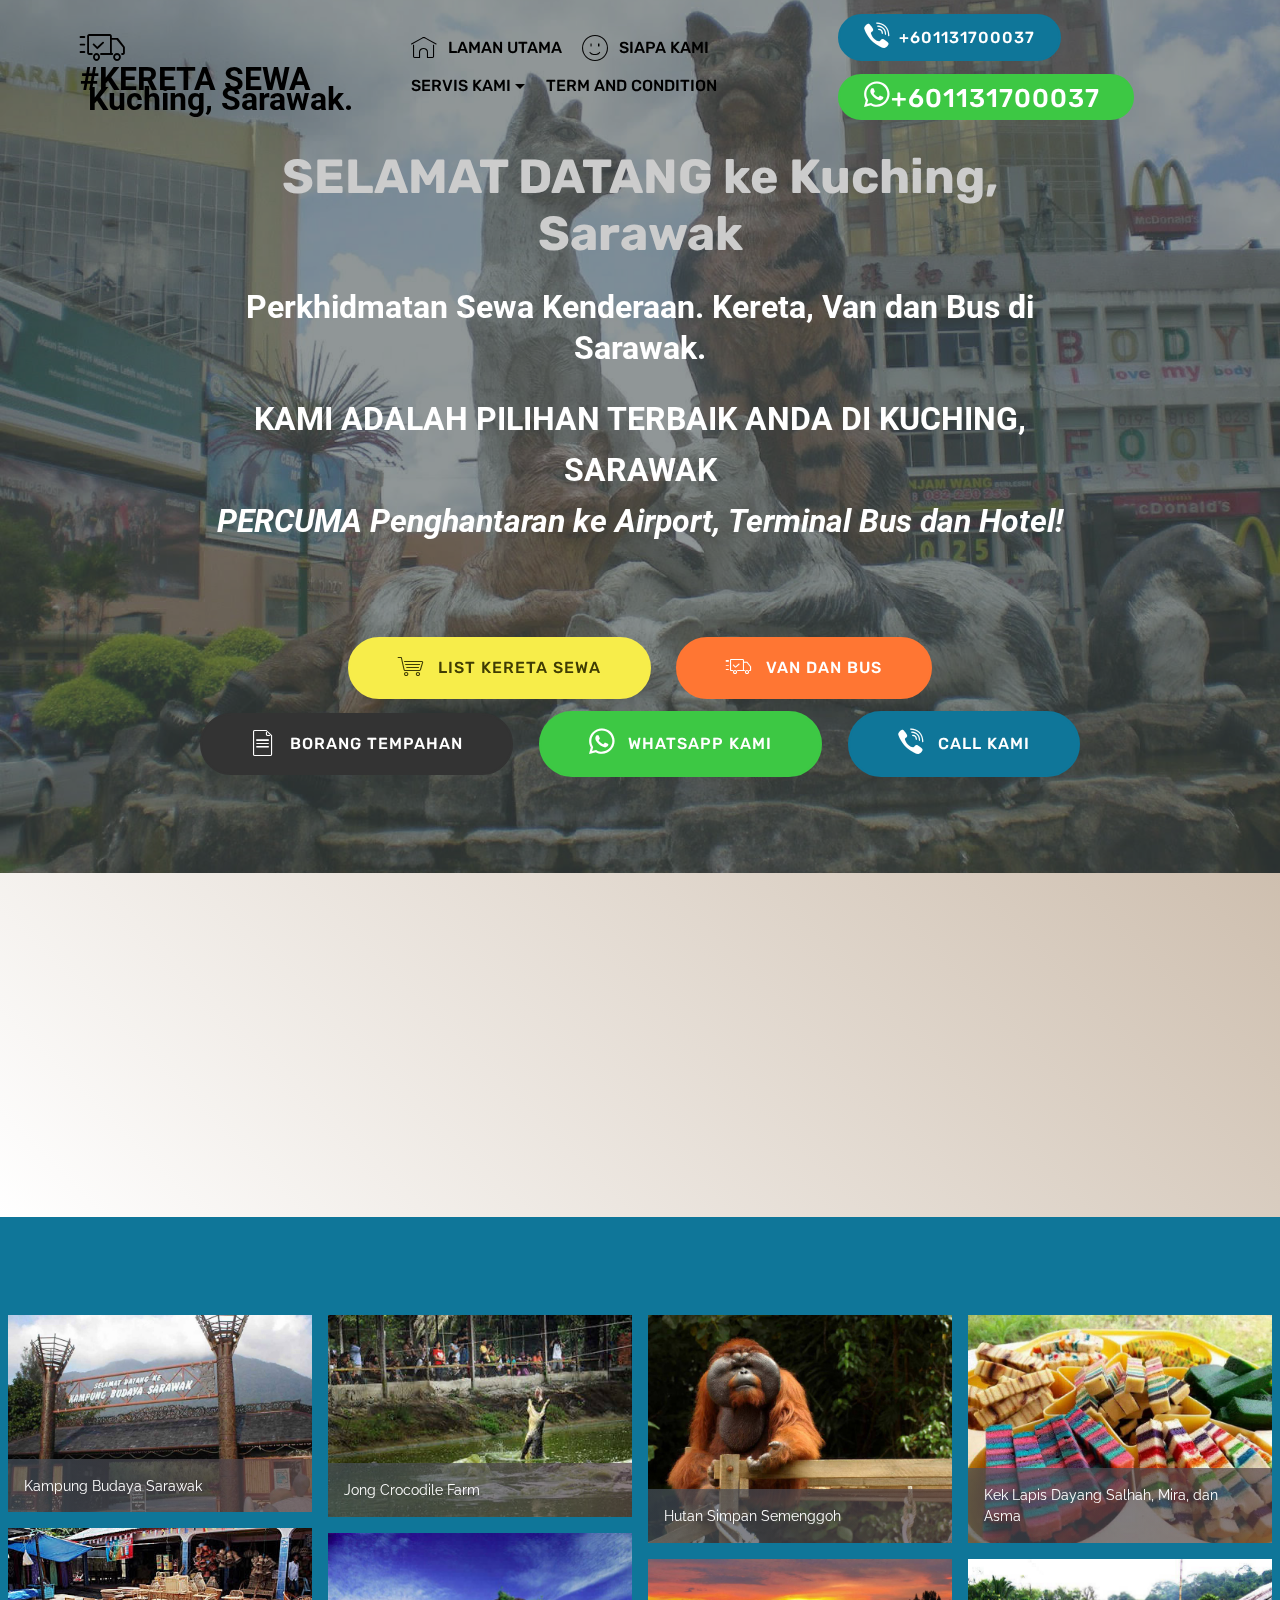
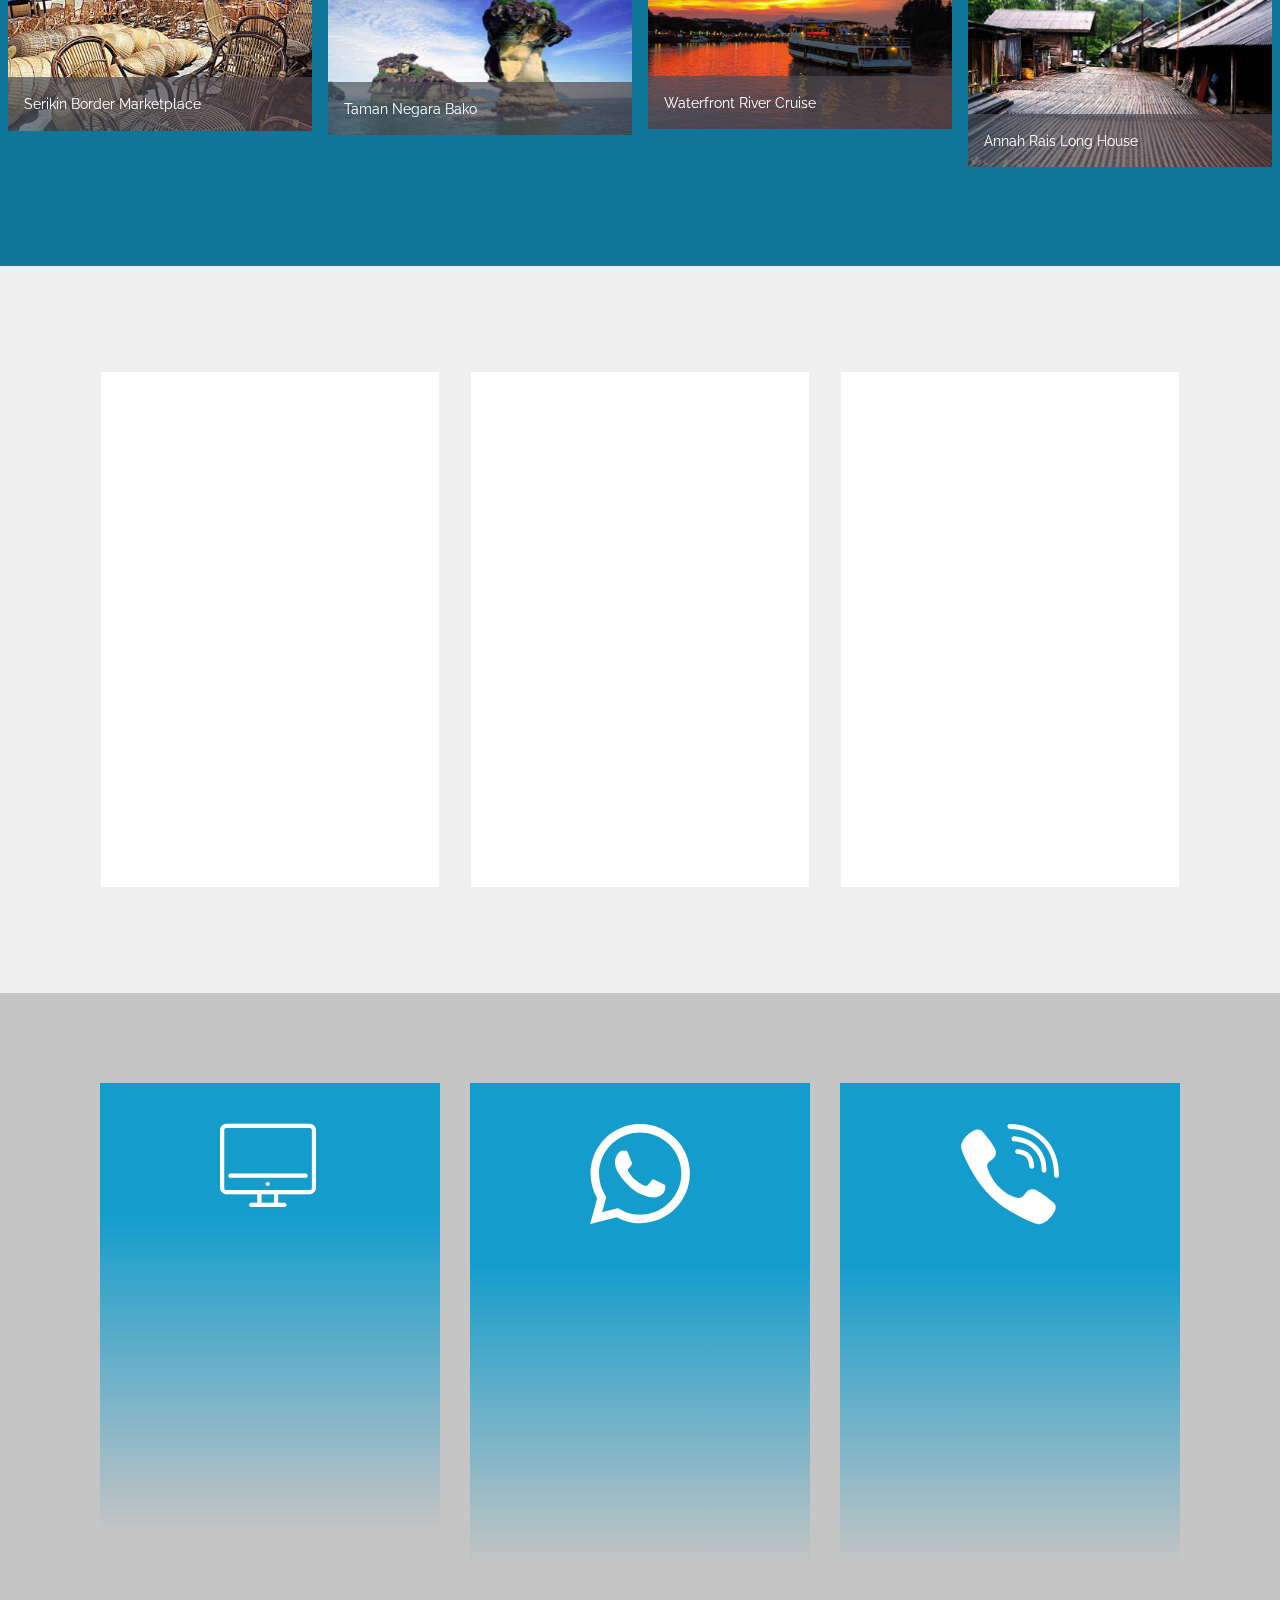
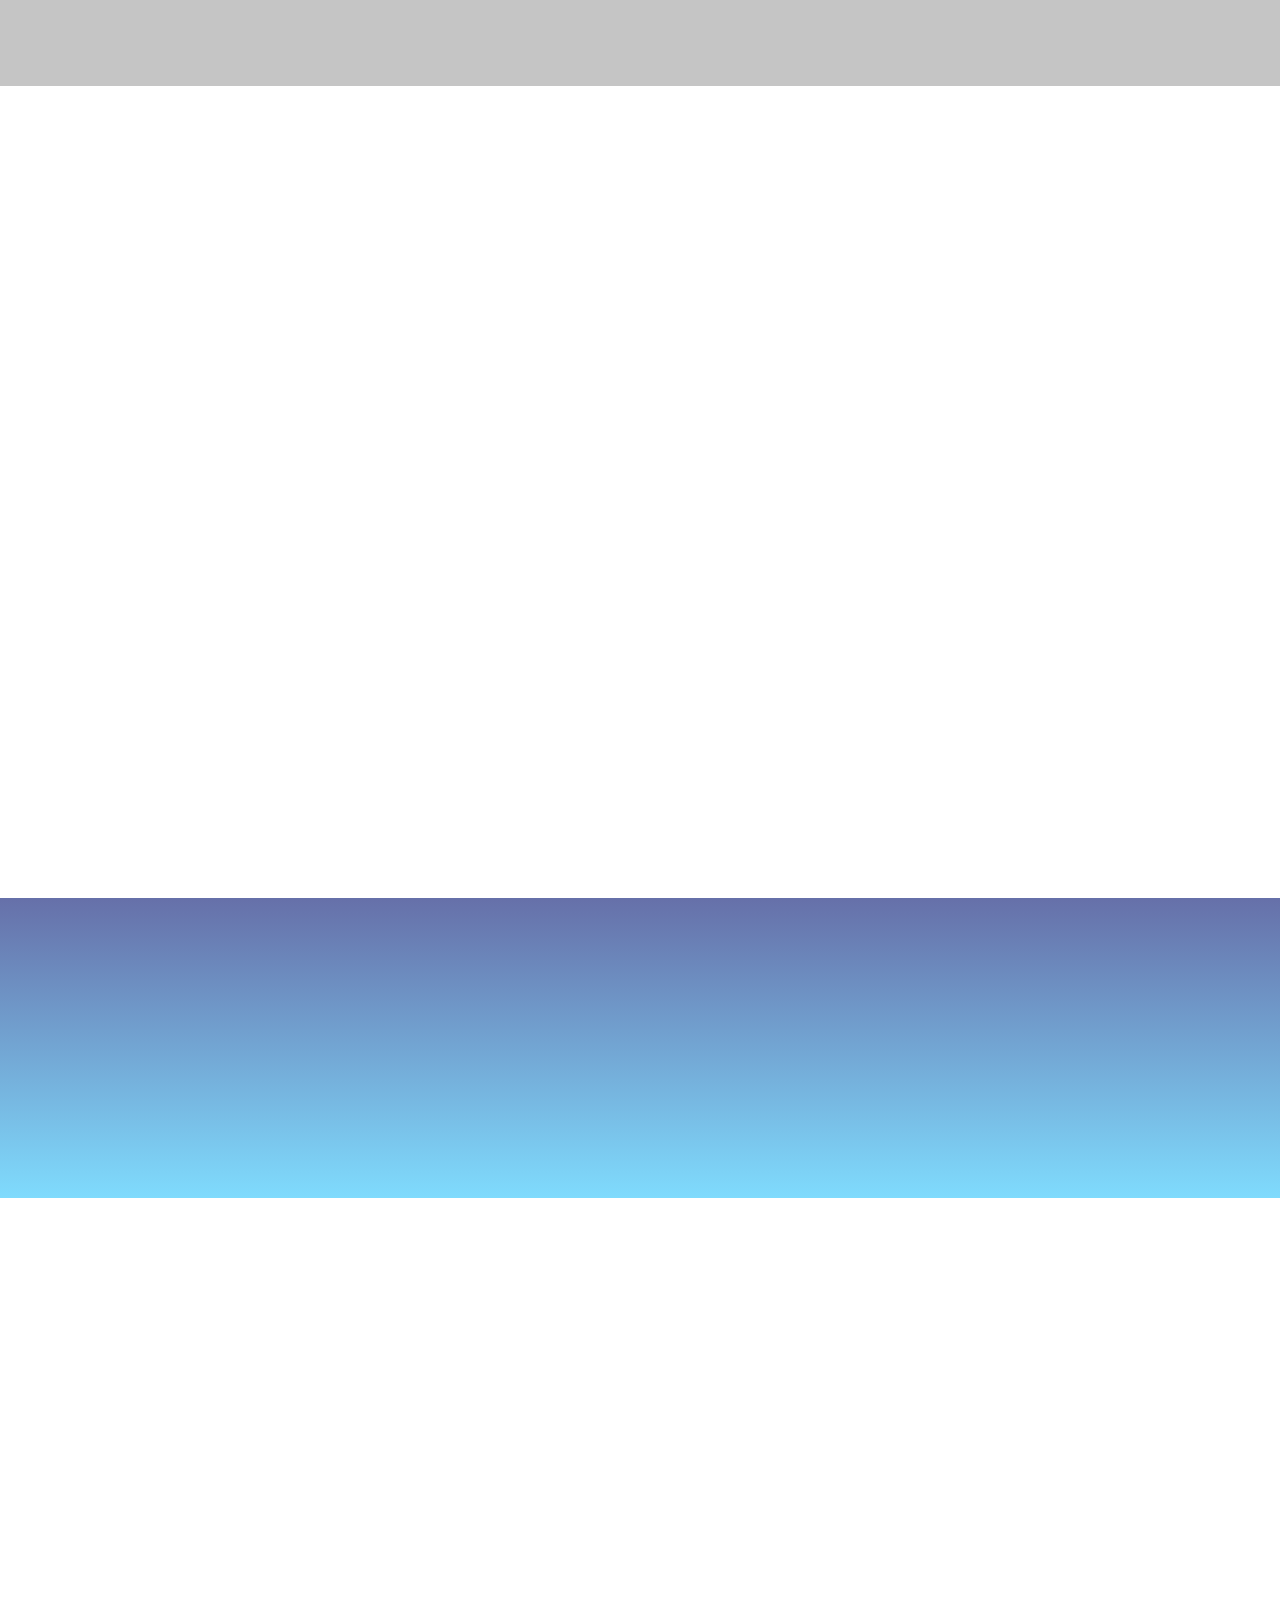
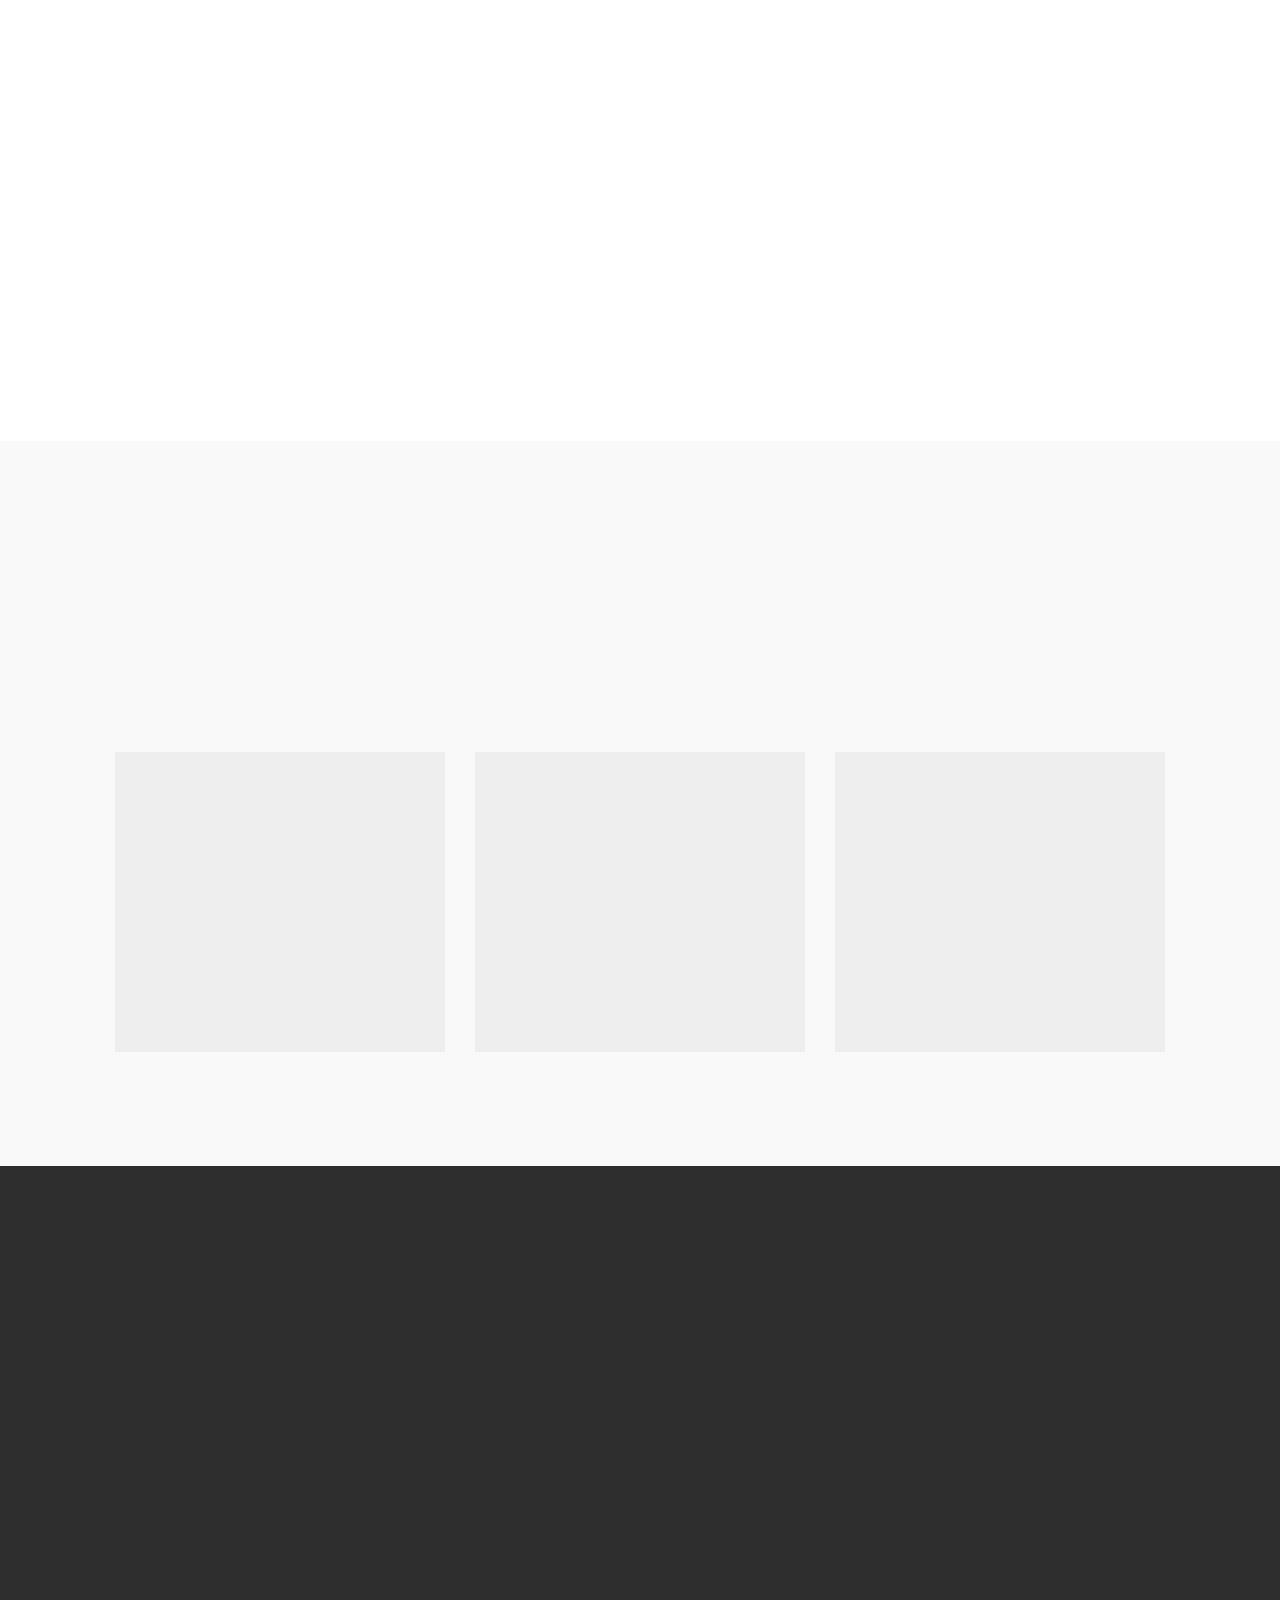
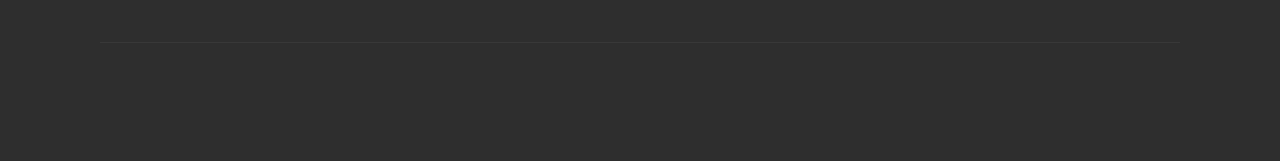
==== commit 866d1592: "create github pages" ====
--- a/index.html
+++ b/index.html
@@ -1,142 +1,570 @@
 <!DOCTYPE html>
 <html >
 <head>
-  <!-- Site made with Mobirise Website Builder v4.7.2, https://mobirise.com -->
+  <!-- Site made with Mobirise Website Builder v4.8.6, https://mobirise.com -->
   <meta charset="UTF-8">
   <meta http-equiv="X-UA-Compatible" content="IE=edge">
-  <meta name="generator" content="Mobirise v4.7.2, mobirise.com">
+  <meta name="generator" content="Mobirise v4.8.6, mobirise.com">
   <meta name="viewport" content="width=device-width, initial-scale=1, minimum-scale=1">
-  <link rel="shortcut icon" href="assets/images/c4-588734aa6a22dheader.png-130x128.jpg" type="image/x-icon">
+  <link rel="shortcut icon" href="assets/images/mbr-122x69.jpg" type="image/x-icon">
   <meta name="description" content="">
   <title>Home</title>
-  <link rel="stylesheet" href="https://fonts.googleapis.com/css?family=Roboto:700,400&subset=cyrillic,latin,greek,vietnamese">
+  <link rel="stylesheet" href="assets/web/assets/mobirise-icons/mobirise-icons.css">
+  <link rel="stylesheet" href="assets/tether/tether.min.css">
+  <link rel="stylesheet" href="assets/soundcloud-plugin/style.css">
   <link rel="stylesheet" href="assets/bootstrap/css/bootstrap.min.css">
-  <link rel="stylesheet" href="assets/animate.css/animate.min.css">
-  <link rel="stylesheet" href="assets/socicon/css/socicon.min.css">
-  <link rel="stylesheet" href="assets/mobirise/css/style.css">
+  <link rel="stylesheet" href="assets/bootstrap/css/bootstrap-grid.min.css">
+  <link rel="stylesheet" href="assets/bootstrap/css/bootstrap-reboot.min.css">
+  <link rel="stylesheet" href="assets/dropdown/css/style.css">
+  <link rel="stylesheet" href="assets/animatecss/animate.min.css">
+  <link rel="stylesheet" href="assets/socicon/css/styles.css">
+  <link rel="stylesheet" href="assets/theme/css/style.css">
+  <link rel="stylesheet" href="assets/gallery/style.css">
   <link rel="stylesheet" href="assets/mobirise/css/mbr-additional.css" type="text/css">
   
   
   
 </head>
 <body>
-  <section class="mbr-navbar mbr-navbar--freeze mbr-navbar--absolute mbr-navbar--sticky mbr-navbar--auto-collapse mbr-navbar--transparent" id="menu-0" data-rv-view="150">
-    <div class="mbr-navbar__section mbr-section">
-        <div class="mbr-section__container container">
-            <div class="mbr-navbar__container">
-                <div class="mbr-navbar__column mbr-navbar__column--s mbr-navbar__brand">
-                    <span class="mbr-navbar__brand-link mbr-brand mbr-brand--inline">
-                        <span class="mbr-brand__logo"><a href="https://mobirise.com"><img src="assets/images/c4-588734aa6a22dheader.png-130x128.jpg" class="mbr-navbar__brand-img mbr-brand__img" alt="Mobirise"></a></span>
-                        <span class="mbr-brand__name"><a class="mbr-brand__name text-gray" href="index.html">AFDAL MAJU TRANSPORTATION (AMT)</a></span>
-                    </span>
-                </div>
-                <div class="mbr-navbar__hamburger mbr-hamburger"><span class="mbr-hamburger__line"></span></div>
-                <div class="mbr-navbar__column mbr-navbar__menu">
-                    <nav class="mbr-navbar__menu-box mbr-navbar__menu-box--inline-right">
-                        <div class="mbr-navbar__column">
-                            <ul class="mbr-navbar__items mbr-navbar__items--right float-left mbr-buttons mbr-buttons--freeze mbr-buttons--right btn-decorator mbr-buttons--active"><li class="mbr-navbar__item"><a class="mbr-buttons__link btn text-gray" href="index.html">HOME</a></li><li class="mbr-navbar__item"><a class="mbr-buttons__link btn text-gray" href="page1.html">ABOUT</a></li> </ul>                            
-                            <ul class="mbr-navbar__items mbr-navbar__items--right mbr-buttons mbr-buttons--freeze mbr-buttons--right btn-inverse mbr-buttons--active"><li class="mbr-navbar__item"><a class="mbr-buttons__btn btn btn-warning" href="page3.html">CARLIST</a></li> <li class="mbr-navbar__item"><a class="mbr-buttons__btn btn btn-warning" href="page4.html">TRAVEL PACKAGE</a></li> <li class="mbr-navbar__item"><a class="mbr-buttons__btn btn btn-warning" href="page6.html">TERM AND CONDITION</a></li> </ul>
-                        </div>
-                    </nav>
-                </div>
-            </div>
-        </div>
-    </div>
-</section>
-
-<section class="engine"><a href="https://mobirise.me/j">website templates</a></section><section class="mbr-box mbr-section mbr-section--relative mbr-section--fixed-size mbr-section--full-height mbr-section--bg-adapted mbr-parallax-background" id="header4-4" data-rv-view="152" style="background-image: url(assets/images/sarawak-9-1600x1200.jpg);">
-    <div class="mbr-box__magnet mbr-box__magnet--sm-padding mbr-box__magnet--center-center mbr-after-navbar">
-        <div class="mbr-overlay" style="opacity: 0.6; background-color: rgb(204, 204, 204);"></div>
-        <div class="mbr-box__container mbr-section__container container">
-            <div class="mbr-box mbr-box--stretched"><div class="mbr-box__magnet mbr-box__magnet--center-center">
-                <div class="row"><div class=" col-sm-8 col-sm-offset-2">
-                    <div class="mbr-hero animated fadeInUp">
-                        <h1 class="mbr-hero__text">TRAVELLING TO KUCHING, SARAWAK</h1>
-                        <p class="mbr-hero__subtext">WE ARE YOUR TRANSPORTATION PARTNER HERE IN SARAWAK<br>(CAR RENTAL)<br>(CAR RENTAL+DRIVER)<br>(HOLIDAY TOUR PACKAGE)</p>
-                    </div>
-                    <div class="mbr-buttons btn-inverse mbr-buttons--center"><a class="mbr-buttons__btn btn btn-lg btn-danger animated fadeInUp delay" href="page3.html">CAR RENTAL LIST</a> <a class="mbr-buttons__btn btn btn-lg animated fadeInUp delay btn-success" href="page4.html">TRAVEL PACKAGE</a>  </div>
-                </div></div>
-            </div></div>
-        </div>
-        <div class="mbr-arrow mbr-arrow--floating text-center">
-            <div class="mbr-section__container container">
-                <a class="mbr-arrow__link" href="#social-buttons2-16"><i class="glyphicon glyphicon-menu-down"></i></a>
-            </div>
-        </div>
-    </div>
-</section>
-
-<section class="mbr-section mbr-section--relative mbr-section--fixed-size" id="social-buttons2-16" data-rv-view="155" style="background-color: rgb(240, 240, 240);">
-    
-
-    <div class="mbr-section__container container">
-        <div class="mbr-header mbr-header--inline row" style="padding-top: 40.8px; padding-bottom: 40.8px;">
-            <div class="col-sm-4">
-                <h3 class="mbr-header__text">FOLLOW US</h3>
-            </div>
-            <div class="mbr-social-icons mbr-social-icons--style-1 col-sm-8"> <a class="mbr-social-icons__icon socicon-bg-facebook" title="Facebook" target="_blank" href="https://www.facebook.com/pages/Mobirise/1616226671953247"><i class="socicon socicon-facebook"></i></a> <a class="mbr-social-icons__icon socicon-bg-googleplus" title="Google+" target="_blank" href="https://plus.google.com/u/0/+Mobirise/posts"><i class="socicon socicon-googleplus"></i></a>  <a class="mbr-social-icons__icon socicon-bg-instagram" title="Instagram" target="_blank" href="https://instagram.com/mobirise/"><i class="socicon socicon-instagram"></i></a>      </div>
-        </div>
-    </div>
-</section>
-
-<section class="mbr-section mbr-section--relative mbr-section--fixed-size" id="form1-d" data-rv-view="157" style="background-color: rgb(193, 193, 193);">
-    
-    <div class="mbr-section__container mbr-section__container--std-padding container" style="padding-top: 93px; padding-bottom: 93px;">
-        <div class="row">
-            <div class="col-sm-12">
-                <div class="row">
-                    <div class="col-sm-8 col-sm-offset-2" data-form-type="formoid">
-                        <div class="mbr-header mbr-header--center mbr-header--std-padding">
-                            <h2 class="mbr-header__text">CONTACT FORM</h2>
-                        </div>
-                        <div data-form-alert="true">
-                            <div class="hide" data-form-alert-success="true">Thanks for filling out form!</div>
-                        </div>
-                        <form action="https://mobirise.com/" method="post" data-form-title="CONTACT FORM">
-                            <input type="hidden" value="ByfRoQyseoB5j18WU7OM1g55c10DqP2f3wIx+qNXYg5V8oZBWrPu4PT1t/PpKm7LKe6rVTLSPttgu5wvS3JdfJ0fCTgrGyCcBeSxpjaPxCLLLy0zeSFXp6rYySBMIL7t" data-form-email="true">
-                            <div class="form-group">
-                                <input type="text" class="form-control" name="name" required="" placeholder="Name*" data-form-field="Name">
+  <section class="menu cid-r1r6DrtVF6" once="menu" id="menu2-1">
+
+    
+
+    <nav class="navbar navbar-expand beta-menu navbar-dropdown align-items-center navbar-fixed-top navbar-toggleable-sm bg-color transparent">
+        <button class="navbar-toggler navbar-toggler-right" type="button" data-toggle="collapse" data-target="#navbarSupportedContent" aria-controls="navbarSupportedContent" aria-expanded="false" aria-label="Toggle navigation">
+            <div class="hamburger">
+                <span></span>
+                <span></span>
+                <span></span>
+                <span></span>
+            </div>
+        </button>
+        <div class="menu-logo">
+            <div class="navbar-brand">
+                
+                <span class="navbar-caption-wrap"><a class="navbar-caption text-black display-5" href="https://mobirise.com"><span class="mbri-delivery mbr-iconfont mbr-iconfont-btn" style="font-size: 45px;"></span>#KERETA SEWA <br>&nbsp;Kuching, Sarawak.</a></span>
+            </div>
+        </div>
+        <div class="collapse navbar-collapse" id="navbarSupportedContent">
+            <ul class="navbar-nav nav-dropdown" data-app-modern-menu="true"><li class="nav-item">
+                    <a class="nav-link link text-black display-4" href="https://mobirise.com"><span class="mbri-home mbr-iconfont mbr-iconfont-btn"></span>
+                        LAMAN UTAMA</a>
+                </li>
+                <li class="nav-item">
+                    <a class="nav-link link text-black display-4" href="https://mobirise.com"><span class="mbri-smile-face mbr-iconfont mbr-iconfont-btn"></span>
+                        SIAPA KAMI</a>
+                </li><li class="nav-item dropdown open"><a class="nav-link link text-black dropdown-toggle display-4" href="https://mobirise.com" data-toggle="dropdown-submenu" aria-expanded="true">SERVIS KAMI</a><div class="dropdown-menu"><a class="text-black dropdown-item display-4" href="https://mobirise.com">CAR LIST</a><a class="text-black dropdown-item display-4" href="https://mobirise.com" aria-expanded="false">MPV</a><a class="text-black dropdown-item display-4" href="https://mobirise.com" aria-expanded="false">VAN</a><a class="text-black dropdown-item display-4" href="https://mobirise.com" aria-expanded="false">COASTER</a><a class="text-black dropdown-item display-4" href="https://mobirise.com" aria-expanded="false">BUS</a></div></li><li class="nav-item"><a class="nav-link link text-black display-4" href="https://mobirise.com" aria-expanded="false">TERM AND CONDITION</a></li></ul>
+            <div class="navbar-buttons mbr-section-btn"><a class="btn btn-sm btn-primary display-4" href="tel:+601131700037"><span class="socicon socicon-viber mbr-iconfont mbr-iconfont-btn"></span>
+                    
+                    +601131700037</a> <a class="btn btn-sm btn-danger display-4" href="https://api.whatsapp.com/send?phone=601131700037&text=Saya%20ingin%20menempah%20Keretasewa"><span class="socicon socicon-whatsapp mbr-iconfont mbr-iconfont-btn">+601131700037</span></a></div>
+        </div>
+    </nav>
+</section>
+
+<section class="engine"><a href="https://mobirise.info/z">best free website templates</a></section><section class="header1 cid-r1sRFPJcr2 mbr-parallax-background" id="header1-d">
+
+    
+
+    <div class="mbr-overlay" style="opacity: 0.6; background-color: rgb(70, 80, 82);">
+    </div>
+
+    <div class="container">
+        <div class="row justify-content-md-center">
+            <div class="mbr-white col-md-10">
+                <h1 class="mbr-section-title align-center mbr-bold pb-3 mbr-fonts-style display-2"><br>SELAMAT DATANG ke Kuching, Sarawak</h1>
+                <h3 class="mbr-section-subtitle align-center mbr-light pb-3 mbr-fonts-style display-5"><strong>Perkhidmatan Sewa Kenderaan. Kereta, Van dan Bus di Sarawak.</strong></h3>
+                <p class="mbr-text align-center pb-3 mbr-fonts-style display-5"><strong>
+                    KAMI ADALAH PILIHAN TERBAIK ANDA DI KUCHING, SARAWAK<br> <em>PERCUMA Penghantaran ke Airport, Terminal Bus dan Hotel!</em><br></strong><br>
+                </p>
+                <div class="mbr-section-btn align-center"><a class="btn btn-md btn-success display-4" href="https://mobirise.com"><span class="mbri-shopping-cart mbr-iconfont mbr-iconfont-btn"></span>
+                        LIST KERETA SEWA</a>
+                    <a class="btn btn-md btn-secondary display-4" href="https://mobirise.com"><span class="mbri-delivery mbr-iconfont mbr-iconfont-btn"></span>
+                        VAN DAN BUS</a> <a class="btn btn-md btn-black display-4" href="https://form.jotform.me/83106442182450" target="_blank"><span class="mbri-file mbr-iconfont mbr-iconfont-btn"></span>
+                        BORANG TEMPAHAN</a> <a class="btn btn-md btn-danger display-4" href="https://mobirise.com"><span class="socicon socicon-whatsapp mbr-iconfont mbr-iconfont-btn"></span>
+                        WHATSAPP KAMI</a> <a class="btn btn-md btn-primary display-4" href="tel:+601131700037"><span class="socicon socicon-viber mbr-iconfont mbr-iconfont-btn"></span>
+                        CALL KAMI</a></div>
+            </div>
+        </div>
+    </div>
+
+</section>
+
+<section class="mbr-section info1 cid-r1r7ZyyMZL" id="info1-6">
+
+    
+
+    
+    <div class="container">
+        <div class="row justify-content-center content-row">
+            <div class="media-container-column title col-12 col-lg-7 col-md-6">
+                <h3 class="mbr-section-subtitle align-left mbr-light pb-3 mbr-fonts-style display-5">
+                    TEMPAT-TEMPAT MENARIK DI KUCHING, SARAWAK.</h3>
+                <h2 class="align-left mbr-bold mbr-fonts-style display-2">#mestipergi</h2>
+            </div>
+            <div class="media-container-column col-12 col-lg-3 col-md-4">
+                <div class="mbr-section-btn align-right py-4"><a class="btn btn-info display-4" href="https://form.jotform.me/83106442182450" target="_blank">TEMPAH KENDERAAN ANDA SEKARANG</a></div>
+            </div>
+        </div>
+    </div>
+</section>
+
+<section class="mbr-gallery mbr-slider-carousel cid-r1r7f4s1pb" id="gallery1-3">
+
+    
+
+    <div>
+        <div><!-- Filter --><!-- Gallery --><div class="mbr-gallery-row"><div class="mbr-gallery-layout-default"><div><div><div class="mbr-gallery-item mbr-gallery-item--p1" data-video-url="false" data-tags="Awesome"><div href="#lb-gallery1-3" data-slide-to="0" data-toggle="modal"><img src="assets/images/kampung-budaya-sarawak-1-1000x650-800x520.jpg" alt="" title=""><span class="icon-focus"></span><span class="mbr-gallery-title mbr-fonts-style display-7">Kampung Budaya Sarawak</span></div></div><div class="mbr-gallery-item mbr-gallery-item--p1" data-video-url="false" data-tags="Responsive"><div href="#lb-gallery1-3" data-slide-to="1" data-toggle="modal"><img src="assets/images/croc-jump-3-370x246-370x246.jpg" alt="" title=""><span class="icon-focus"></span><span class="mbr-gallery-title mbr-fonts-style display-7">Jong Crocodile Farm</span></div></div><div class="mbr-gallery-item mbr-gallery-item--p1" data-video-url="false" data-tags="Creative"><div href="#lb-gallery1-3" data-slide-to="2" data-toggle="modal"><img src="assets/images/matang-1024x768-800x600.jpg" alt="" title=""><span class="icon-focus"></span><span class="mbr-gallery-title mbr-fonts-style display-7">Hutan Simpan Semenggoh</span></div></div><div class="mbr-gallery-item mbr-gallery-item--p1" data-video-url="false" data-tags="Animated"><div href="#lb-gallery1-3" data-slide-to="3" data-toggle="modal"><img src="assets/images/kek-lapis-sarawak-799x600-799x600.jpg" alt="" title=""><span class="icon-focus"></span><span class="mbr-gallery-title mbr-fonts-style display-7">Kek Lapis Dayang Salhah, Mira, dan Asma</span></div></div><div class="mbr-gallery-item mbr-gallery-item--p1" data-video-url="false" data-tags="Awesome"><div href="#lb-gallery1-3" data-slide-to="4" data-toggle="modal"><img src="assets/images/s4-400x267-400x267.jpg" alt="" title=""><span class="icon-focus"></span><span class="mbr-gallery-title mbr-fonts-style display-7">Serikin Border Marketplace</span></div></div><div class="mbr-gallery-item mbr-gallery-item--p1" data-video-url="false" data-tags="Awesome"><div href="#lb-gallery1-3" data-slide-to="5" data-toggle="modal"><img src="assets/images/bako-natoinal-park-610x407-610x407.jpg" alt="" title=""><span class="icon-focus"></span><span class="mbr-gallery-title mbr-fonts-style display-7">Taman Negara Bako</span></div></div><div class="mbr-gallery-item mbr-gallery-item--p1" data-video-url="false" data-tags="Responsive"><div href="#lb-gallery1-3" data-slide-to="6" data-toggle="modal"><img src="assets/images/bot-cruise-1280x719-800x449.jpg" alt="" title=""><span class="icon-focus"></span><span class="mbr-gallery-title mbr-fonts-style display-7">Waterfront River Cruise</span></div></div><div class="mbr-gallery-item mbr-gallery-item--p1" data-video-url="false" data-tags="Animated"><div href="#lb-gallery1-3" data-slide-to="7" data-toggle="modal"><img src="assets/images/rumah-panjang-ann-rais-610x419-610x419.jpg" alt="" title=""><span class="icon-focus"></span><span class="mbr-gallery-title mbr-fonts-style display-7">Annah Rais Long House</span></div></div></div></div><div class="clearfix"></div></div></div><!-- Lightbox --><div data-app-prevent-settings="" class="mbr-slider modal fade carousel slide" tabindex="-1" data-keyboard="true" data-interval="false" id="lb-gallery1-3"><div class="modal-dialog"><div class="modal-content"><div class="modal-body"><ol class="carousel-indicators"><li data-app-prevent-settings="" data-target="#lb-gallery1-3" data-slide-to="0"></li><li data-app-prevent-settings="" data-target="#lb-gallery1-3" data-slide-to="1"></li><li data-app-prevent-settings="" data-target="#lb-gallery1-3" data-slide-to="2"></li><li data-app-prevent-settings="" data-target="#lb-gallery1-3" data-slide-to="3"></li><li data-app-prevent-settings="" data-target="#lb-gallery1-3" data-slide-to="4"></li><li data-app-prevent-settings="" data-target="#lb-gallery1-3" data-slide-to="5"></li><li data-app-prevent-settings="" data-target="#lb-gallery1-3" data-slide-to="6"></li><li data-app-prevent-settings="" data-target="#lb-gallery1-3" class=" active" data-slide-to="7"></li></ol><div class="carousel-inner"><div class="carousel-item"><img src="assets/images/kampung-budaya-sarawak-1-1000x650.jpg" alt="" title=""></div><div class="carousel-item"><img src="assets/images/croc-jump-3-370x246.jpg" alt="" title=""></div><div class="carousel-item"><img src="assets/images/matang-1024x768.jpg" alt="" title=""></div><div class="carousel-item"><img src="assets/images/kek-lapis-sarawak-799x600.jpg" alt="" title=""></div><div class="carousel-item"><img src="assets/images/s4-400x267.jpg" alt="" title=""></div><div class="carousel-item"><img src="assets/images/bako-natoinal-park-610x407.jpg" alt="" title=""></div><div class="carousel-item"><img src="assets/images/bot-cruise-1280x719.jpg" alt="" title=""></div><div class="carousel-item active"><img src="assets/images/rumah-panjang-ann-rais-610x419.jpg" alt="" title=""></div></div><a class="carousel-control carousel-control-prev" role="button" data-slide="prev" href="#lb-gallery1-3"><span class="mbri-left mbr-iconfont" aria-hidden="true"></span><span class="sr-only">Previous</span></a><a class="carousel-control carousel-control-next" role="button" data-slide="next" href="#lb-gallery1-3"><span class="mbri-right mbr-iconfont" aria-hidden="true"></span><span class="sr-only">Next</span></a><a class="close" href="#" role="button" data-dismiss="modal"><span class="sr-only">Close</span></a></div></div></div></div></div>
+    </div>
+
+</section>
+
+<section class="features3 cid-r1r7tPT9OY" id="features3-4">
+
+    
+
+    
+    <div class="container">
+        <div class="media-container-row">
+            <div class="card p-3 col-12 col-md-6 col-lg-4">
+                <div class="card-wrapper">
+                    <div class="card-img">
+                        <img src="assets/images/01.jpg" alt="Mobirise">
+                    </div>
+                    <div class="card-box">
+                        <h4 class="card-title mbr-fonts-style display-7">
+                            No Coding
+                        </h4>
+                        <p class="mbr-text mbr-fonts-style display-7">
+                            Mobirise is an easy website builder - just drop site elements to your page, add content and style it to look the way you like.
+                        </p>
+                    </div>
+                    <div class="mbr-section-btn text-center">
+                        <a href="https://mobirise.com" class="btn btn-primary display-4">
+                            Learn More
+                        </a>
+                    </div>
+                </div>
+            </div>
+
+            <div class="card p-3 col-12 col-md-6 col-lg-4">
+                <div class="card-wrapper">
+                    <div class="card-img">
+                        <img src="assets/images/02.jpg" alt="Mobirise">
+                    </div>
+                    <div class="card-box">
+                        <h4 class="card-title mbr-fonts-style display-7">
+                            Mobile Friendly
+                        </h4>
+                        <p class="mbr-text mbr-fonts-style display-7">
+                            All sites you make with Mobirise are mobile-friendly. You don't have to create a special mobile version of your site.
+                        </p>
+                    </div>
+                    <div class="mbr-section-btn text-center">
+                        <a href="https://mobirise.com" class="btn btn-primary display-4">
+                            Learn More
+                        </a>
+                    </div>
+                </div>
+            </div>
+
+            <div class="card p-3 col-12 col-md-6 col-lg-4">
+                <div class="card-wrapper">
+                    <div class="card-img">
+                        <img src="assets/images/03.jpg" alt="Mobirise">
+                    </div>
+                    <div class="card-box">
+                        <h4 class="card-title mbr-fonts-style display-7">
+                            Unique Styles
+                        </h4>
+                        <p class="mbr-text mbr-fonts-style display-7">
+                            Mobirise offers many site blocks in several themes, and though these blocks are pre-made, they are flexible.
+                        </p>
+                    </div>
+                    <div class="mbr-section-btn text-center">
+                        <a href="https://mobirise.com" class="btn btn-primary display-4">
+                            Learn More
+                        </a>
+                    </div>
+                </div>
+            </div>
+
+            
+        </div>
+    </div>
+</section>
+
+<section class="features8 cid-r1r7Fveac8 mbr-parallax-background" id="features8-5">
+
+    
+
+    <div class="mbr-overlay" style="opacity: 0.2; background-color: rgb(35, 35, 35);">
+    </div>
+
+    <div class="container">
+        <div class="media-container-row">
+
+            <div class="card  col-12 col-md-6 col-lg-4">
+                <div class="card-img">
+                    <span class="mbr-iconfont mbri-desktop"></span>
+                </div>
+                <div class="card-box align-center">
+                    <h4 class="card-title mbr-fonts-style display-7"><strong>
+                        Unlimited Sites
+                    </strong></h4>
+                    <p class="mbr-text mbr-fonts-style display-7">
+                       Mobirise gives you the freedom to develop as many websites as you like given the fact that it is a desktop app.
+                    </p>
+                    <div class="mbr-section-btn text-center"><a href="https://form.jotform.me/83106442182450" class="btn btn-secondary display-4">BORANG PERMOHONAN ONLINE</a></div>
+                </div>
+            </div>
+
+            <div class="card  col-12 col-md-6 col-lg-4">
+                <div class="card-img">
+                    <span class="mbr-iconfont socicon-whatsapp socicon"></span>
+                </div>
+                <div class="card-box align-center">
+                    <h4 class="card-title mbr-fonts-style display-7">
+                        Mobile Friendly
+                    </h4>
+                    <p class="mbr-text mbr-fonts-style display-7">
+                       All sites you make with Mobirise are mobile-friendly. You don't have to create a special mobile version of your site.
+                    </p>
+                    <div class="mbr-section-btn text-center"><a href="https://api.whatsapp.com/send?phone=601131700037&text=Saya%20ingin%20menempah%20Keretasewa" class="btn btn-secondary display-4" target="_blank">
+                            WHATSAPP KAMI</a></div>
+                </div>
+            </div>
+
+            <div class="card  col-12 col-md-6 col-lg-4">
+                <div class="card-img">
+                    <span class="mbr-iconfont socicon-viber socicon"></span>
+                </div>
+                <div class="card-box align-center">
+                    <h4 class="card-title mbr-fonts-style display-7">
+                        Unique Styles
+                    </h4>
+                    <p class="mbr-text mbr-fonts-style display-7">
+                       Mobirise offers many site blocks in several themes, and though these blocks are pre-made, they are flexible.
+                    </p>
+                    <div class="mbr-section-btn text-center"><a href="tel:+601131700037" class="btn btn-secondary display-4">
+                            CALL KAMI</a></div>
+                </div>
+            </div>
+
+            
+        </div>
+    </div>
+</section>
+
+<section class="mbr-section form1 cid-r1r8rkuU6S" id="form1-7">
+
+    
+
+    
+    <div class="container">
+        <div class="row justify-content-center">
+            <div class="title col-12 col-lg-8">
+                <h2 class="mbr-section-title align-center pb-3 mbr-fonts-style display-2">PERTANYAAN DAN TEMPAHAN</h2>
+                <h3 class="mbr-section-subtitle align-center mbr-light pb-3 mbr-fonts-style display-5">
+                    Sebarang pertanyaan boleh emailkan kepada kami atau call/whatsapp kami terus di <a href="tel:+601131700037"><strong>+601131700037</strong></a></h3>
+            </div>
+        </div>
+    </div>
+    <div class="container">
+        <div class="row justify-content-center">
+            <div class="media-container-column col-lg-8" data-form-type="formoid">
+                    <div data-form-alert="" hidden="">
+                        Thanks for filling out the form!
+                    </div>
+            
+                    <form class="mbr-form" action="https://mobirise.com/" method="post" data-form-title="Mobirise Form"><input type="hidden" name="email" data-form-email="true" value="pA8q9D6905BIvZRcc7MqcQKiuelhA5OXNVpRf3x4Y8OqdMkr4gDnrrsXBL9sQME6KX0u5moH3g4yM6HjmgSAQWm6QYFsAvztzjVkg+65Fxz9SfQ3AIBhmehhIPskL+PX">
+                        <div class="row row-sm-offset">
+                            <div class="col-md-4 multi-horizontal" data-for="name">
+                                <div class="form-group">
+                                    <label class="form-control-label mbr-fonts-style display-7" for="name-form1-7">Name</label>
+                                    <input type="text" class="form-control" name="name" data-form-field="Name" required="" id="name-form1-7">
+                                </div>
                             </div>
-                            <div class="form-group">
-                                <input type="email" class="form-control" name="email" required="" placeholder="Email*" data-form-field="Email">
+                            <div class="col-md-4 multi-horizontal" data-for="email">
+                                <div class="form-group">
+                                    <label class="form-control-label mbr-fonts-style display-7" for="email-form1-7">Email</label>
+                                    <input type="email" class="form-control" name="email" data-form-field="Email" required="" id="email-form1-7">
+                                </div>
                             </div>
-                            <div class="form-group">
-                                <input type="tel" class="form-control" name="phone" placeholder="Phone" data-form-field="Phone">
+                            <div class="col-md-4 multi-horizontal" data-for="phone">
+                                <div class="form-group">
+                                    <label class="form-control-label mbr-fonts-style display-7" for="phone-form1-7">Phone</label>
+                                    <input type="tel" class="form-control" name="phone" data-form-field="Phone" id="phone-form1-7">
+                                </div>
                             </div>
-                            <div class="form-group">
-                                <textarea class="form-control" name="message" rows="7" placeholder="Please put 1) car type and 2)date required. We will get to you soon." data-form-field="Message"></textarea>
-                            </div>
-                            <div class="mbr-buttons mbr-buttons--right"><button type="submit" class="mbr-buttons__btn btn btn-lg btn-danger">CONTACT US</button></div>
-                        </form>
-                    </div>
-                </div>
-            </div>
-        </div>
-    </div>
-</section>
-
-<figure class="mbr-figure mbr-figure--wysiwyg mbr-figure--full-width mbr-figure--caption-outside-bottom" id="map1-e" data-rv-view="166">
-    <div class="mbr-figure__map"><iframe frameborder="0" style="border:0" src="https://www.google.com/maps/embed/v1/place?key=AIzaSyA0Dx_boXQiwvdz8sJHoYeZNVTdoWONYkU&amp;q=place_id:ChIJB5KyMzai-zERHAAuQexTq74" allowfullscreen=""></iframe></div>
-</figure>
-
-<section class="mbr-section mbr-section--relative mbr-section--fixed-size" id="contacts1-f" data-rv-view="168" style="background-color: rgb(60, 60, 60);">
-    
-    <div class="mbr-section__container container">
-        <div class="mbr-contacts mbr-contacts--wysiwyg row" style="padding-top: 45px; padding-bottom: 45px;">
-            <div class="col-sm-4">
-                <div><img src="assets/images/13221164-1010315769036164-4635766494822955108-o-265x208.jpg" class="mbr-contacts__img mbr-contacts__img--left"></div>
-            </div>
-            <div class="col-sm-8">
-                <div class="row">
-                    <div class="col-sm-4">
-                        <p class="mbr-contacts__text"><strong>ADDRESS</strong><br>Lot 114 Lorong 22MB2B<br>Desa Ilmu Phase 25,<br>Kota Samarahan, Sarawak</p>
-                    </div>
-                    <div class="col-sm-4">
-                        <p class="mbr-contacts__text"><strong>CONTACTS</strong><br>
-Email: afdalmaju@mail.com<br>
-Phone: +6 (014) 8630141<br><br></p>
-                    </div>
-                    <div class="col-sm-4"><p class="mbr-contacts__text"><strong>LINKS</strong></p><ul class="mbr-contacts__list"><li>Facebook Page :Kereta Sewa AMT</li><li>Instagram: afdalmajutransportation</li><li>Whatsapp : +6 (014 )8630141</li></ul></div>
+                        </div>
+                        <div class="form-group" data-for="message">
+                            <label class="form-control-label mbr-fonts-style display-7" for="message-form1-7">Message</label>
+                            <textarea type="text" class="form-control" name="message" rows="7" data-form-field="Message" id="message-form1-7"></textarea>
+                        </div>
+            
+                        <span class="input-group-btn"><button href="" type="submit" class="btn btn-primary btn-form display-4">HANTAR</button></span>
+                    </form>
+            </div>
+        </div>
+    </div>
+</section>
+
+<section class="cid-r1r8CM83ri" id="social-buttons2-a">
+
+    
+
+    
+
+    <div class="container">
+        <div class="media-container-row">
+            <div class="col-md-8 align-center">
+                <h2 class="pb-3 mbr-fonts-style display-2">
+                    FOLLOW US!
+                </h2>
+                <div class="social-list pl-0 mb-0">
+                    <a href="https://twitter.com/mobirise" target="_blank">
+                        <span class="px-2 mbr-iconfont mbr-iconfont-social socicon-foursquare socicon"></span>
+                    </a>
+                    <a href="https://www.facebook.com/pages/Mobirise/1616226671953247" target="_blank">
+                        <span class="px-2 socicon-facebook socicon mbr-iconfont mbr-iconfont-social"></span>
+                    </a>
+                    <a href="https://instagram.com/mobirise" target="_blank">
+                        <span class="px-2 socicon-instagram socicon mbr-iconfont mbr-iconfont-social"></span>
+                    </a>
+                    <a href="https://www.youtube.com/c/mobirise" target="_blank">
+                        
+                    </a>
+                    <a href="https://plus.google.com/u/0/+Mobirise" target="_blank">
+                        
+                    </a>
+                    <a href="https://www.behance.net/Mobirise" target="_blank">
+                        
+                    </a>
+                </div>
+            </div>
+        </div>
+    </div>
+</section>
+
+<section class="testimonials1 cid-r1r8FeixuP" id="testimonials1-b">
+
+    
+
+    
+    <div class="container">
+        <div class="media-container-row">
+            <div class="title col-12 align-center">
+                <h2 class="pb-3 mbr-fonts-style display-2">
+                    APA KATA MEREKA?</h2>
+                <h3 class="mbr-section-subtitle mbr-light pb-3 mbr-fonts-style display-5">
+                    This theme is based on Bootstrap 4 - most powerful mobile first framework
+                </h3>
+            </div>
+        </div>
+    </div>
+
+    <div class="container pt-3 mt-2">
+        <div class="media-container-row">
+            <div class="mbr-testimonial p-3 align-center col-12 col-md-6 col-lg-4">
+                <div class="panel-item p-3">
+                    <div class="card-block">
+                        <div class="testimonial-photo">
+                            <img src="assets/images/face1.jpg">
+                        </div>
+                        <p class="mbr-text mbr-fonts-style display-7">
+                           Lorem ipsum dolor sit amet, consectetur adipisicing elit. Excepturi, aspernatur, voluptatibus, atque, tempore molestiae.
+                        </p>
+                    </div>
+                    <div class="card-footer">
+                        <div class="mbr-author-name mbr-bold mbr-fonts-style display-7">
+                             John Smith
+                        </div>
+                        <small class="mbr-author-desc mbr-italic mbr-light mbr-fonts-style display-7">
+                               Developer
+                        </small>
+                    </div>
+                </div>
+            </div>
+
+            <div class="mbr-testimonial p-3 align-center col-12 col-md-6 col-lg-4">
+                <div class="panel-item p-3">
+                    <div class="card-block">
+                        <div class="testimonial-photo">
+                            <img src="assets/images/face2.jpg">
+                        </div>
+                        <p class="mbr-text mbr-fonts-style display-7">
+                           Lorem ipsum dolor sit amet, consectetur adipisicing elit. Excepturi, aspernatur, voluptatibus, atque, tempore molestiae.
+                        </p>
+                    </div>
+                    <div class="card-footer">
+                        <div class="mbr-author-name mbr-bold mbr-fonts-style display-7">
+                             John Smith
+                        </div>
+                        <small class="mbr-author-desc mbr-italic mbr-light mbr-fonts-style display-7">
+                               Developer
+                        </small>
+                    </div>
+                </div>
+            </div>
+
+            <div class="mbr-testimonial p-3 align-center col-12 col-md-6 col-lg-4">
+                <div class="panel-item p-3">
+                    <div class="card-block">
+                        <div class="testimonial-photo">
+                            <img src="assets/images/face3.jpg">
+                        </div>
+                        <p class="mbr-text mbr-fonts-style display-7">
+                           Lorem ipsum dolor sit amet, consectetur adipisicing elit. Excepturi, aspernatur, voluptatibus, atque, tempore molestiae.
+                        </p>
+                    </div>
+                    <div class="card-footer">
+                        <div class="mbr-author-name mbr-bold mbr-fonts-style display-7">
+                             John Smith
+                        </div>
+                        <small class="mbr-author-desc mbr-italic mbr-light mbr-fonts-style display-7">
+                               Developer
+                        </small>
+                    </div>
+                </div>
+            </div>
+
+            
+
+            
+
+            
+        </div>
+    </div>   
+</section>
+
+<section class="features15 cid-r1t1tc74q8" id="features15-i">
+
+    
+
+    
+    <div class="container">
+        <h2 class="mbr-section-title pb-3 align-center mbr-fonts-style display-2">
+            Images with different flip animations
+        </h2>
+        <h3 class="mbr-section-subtitle display-5 align-center mbr-fonts-style">
+            Click on the bottom left corner of the card to change the front image. In browser this corner will not be shown.
+        </h3>
+
+        <div class="media-container-row container pt-5 mt-2">
+
+            <div class="col-12 col-md-6 mb-4 col-lg-4">
+                <div class="card flip-card p-5 align-center">
+                    <div class="card-front card_cont">
+                        <img src="assets/images/jumbotron.jpg" alt="Mobirise">
+                    </div>
+                    <div class="card_back card_cont">
+                        <h4 class="card-title display-5 py-2 mbr-fonts-style">
+                            Over 400 Amazing Blocks
+                        </h4>
+                        <p class="mbr-text mbr-fonts-style display-7">
+                            Mobirise offers several themes that include sliders, galleries, article blocks, counters, accordions, video and many more.
+                        </p>
+                    </div>
+                </div>
+            </div>
+
+            <div class="col-12 col-md-6 mb-4 col-lg-4">
+                
+                <div class="card flip-card p-5 align-center">
+                    <div class="card-front card_cont">
+                        <img src="assets/images/jumbotron2.jpg" alt="Mobirise">
+                    </div>
+                    <div class="card_back card_cont">
+                        <h4 class="card-title py-2 mbr-fonts-style display-5">
+                            Easy and Simple to Use
+                        </h4>
+                        <p class="mbr-text mbr-fonts-style display-7">
+                            Drop the blocks into the page, edit content inline and publish - no technical skills required.
+                        </p>
+                    </div>
+                </div>
+            </div>
+            
+            <div class="col-12 col-md-6 mb-4 col-lg-4">
+                <div class="card flip-card p-5 align-center">
+                    <div class="card-front card_cont">
+                        <img src="assets/images/background5.jpg" alt="Mobirise">
+                    </div>
+                    <div class="card_back card_cont">
+                        <h4 class="card-title py-2 mbr-fonts-style display-5">
+                            Unlimited Sites
+                        </h4>
+                        <p class="mbr-text mbr-fonts-style display-7">
+                            Mobirise gives you the freedom to develop as many websites as you like given the fact that it is a desktop app.
+                        </p>
+                    </div>
+                </div> 
+            </div>
+
+            
+        </div>
+</div></section>
+
+<section class="cid-r1r8MBGP7r" id="footer2-c">
+
+    
+
+    
+
+    <div class="container">
+        <div class="media-container-row content mbr-white">
+            <div class="col-12 col-md-3 mbr-fonts-style display-7">
+                <p class="mbr-text">
+                    <strong>Address</strong>
+                    <br>
+                    <strong>Main Branch:</strong><br>Kuching International Airport<br><strong>HQ:</strong><br>Lot 114, Lrg 22MB2B, Phase 25,<br>Desa Ilmu, Kota Samarahan,<br>Sarawak.<br><br><br><strong>Contacts</strong>
+<br>Email: afdalmaju@gmail,com &nbsp; &nbsp; &nbsp; &nbsp; Phone: +6 014 863 0141 &nbsp; &nbsp; &nbsp; &nbsp; &nbsp; &nbsp; &nbsp; &nbsp; &nbsp;&nbsp;<br>Hot Line: +60113 170 0037</p>
+            </div>
+            <div class="col-12 col-md-3 mbr-fonts-style display-7">
+                <p class="mbr-text">
+                    <strong>Links</strong>
+                    <br>Facebook<br>Instagram<br>Foursquare<br>
+                    <br><strong>Feedback</strong>
+                    <br>Please send us your ideas, bug reports, suggestions! Any feedback would be appreciated.
+                </p>
+            </div>
+            <div class="col-12 col-md-6">
+                <div class="google-map"><iframe frameborder="0" style="border:0" src="https://www.google.com/maps/embed/v1/place?key=AIzaSyA0Dx_boXQiwvdz8sJHoYeZNVTdoWONYkU&amp;q=place_id:ChIJB5KyMzai-zERHAAuQexTq74" allowfullscreen=""></iframe></div>
+            </div>
+        </div>
+        <div class="footer-lower">
+            <div class="media-container-row">
+                <div class="col-sm-12">
+                    <hr>
+                </div>
+            </div>
+            <div class="media-container-row mbr-white">
+                <div class="col-sm-6 copyright">
+                    <p class="mbr-text mbr-fonts-style display-7">
+                        © Copyright 2018 AfdalMaju Transportation [AMT] - All Rights Reserved
+                    </p>
+                </div>
+                <div class="col-md-6">
+                    <div class="social-list align-right">
+                        <div class="soc-item">
+                            <a href="https://twitter.com/mobirise" target="_blank">
+                                <span class="mbr-iconfont mbr-iconfont-social socicon-instagram socicon"></span>
+                            </a>
+                        </div>
+                        <div class="soc-item">
+                            <a href="https://www.facebook.com/pages/Mobirise/1616226671953247" target="_blank">
+                                <span class="socicon-facebook socicon mbr-iconfont mbr-iconfont-social"></span>
+                            </a>
+                        </div>
+                        <div class="soc-item">
+                            <a href="https://www.youtube.com/c/mobirise" target="_blank">
+                                <span class="mbr-iconfont mbr-iconfont-social socicon-foursquare socicon"></span>
+                            </a>
+                        </div>
+                        
+                        
+                        
+                    </div>
                 </div>
             </div>
         </div>
@@ -145,42 +573,27 @@
 
 
   <script src="assets/web/assets/jquery/jquery.min.js"></script>
+  <script src="assets/popper/popper.min.js"></script>
+  <script src="assets/tether/tether.min.js"></script>
   <script src="assets/bootstrap/js/bootstrap.min.js"></script>
-  <script src="assets/smooth-scroll/smooth-scroll.js"></script>
-  <script src="assets/jarallax/jarallax.js"></script>
-  <!--[if lte IE 9]>
-    <script src="assets/jquery-placeholder/jquery.placeholder.min.js"></script>
-  <![endif]-->
-  <script src="assets/mobirise/js/script.js"></script>
+  <script src="assets/parallax/jarallax.min.js"></script>
+  <script src="assets/dropdown/js/script.min.js"></script>
+  <script src="assets/touchswipe/jquery.touch-swipe.min.js"></script>
+  <script src="assets/viewportchecker/jquery.viewportchecker.js"></script>
+  <script src="assets/masonry/masonry.pkgd.min.js"></script>
+  <script src="assets/imagesloaded/imagesloaded.pkgd.min.js"></script>
+  <script src="assets/bootstrapcarouselswipe/bootstrap-carousel-swipe.js"></script>
+  <script src="assets/smoothscroll/smooth-scroll.js"></script>
+  <script src="assets/vimeoplayer/jquery.mb.vimeo_player.js"></script>
+  <script src="assets/mbr-flip-card/mbr-flip-card.js"></script>
+  <script src="assets/sociallikes/social-likes.js"></script>
+  <script src="assets/theme/js/script.js"></script>
+  <script src="assets/slidervideo/script.js"></script>
+  <script src="assets/gallery/player.min.js"></script>
+  <script src="assets/gallery/script.js"></script>
   <script src="assets/formoid/formoid.min.js"></script>
   
-  <!-- WhatsHelp.io widget -->
-<script type="text/javascript">
-    (function () {
-        var options = {
-            whatsapp: "+60148630141", // WhatsApp number
-            call_to_action: "Whatsapp us here", // Call to action
-            position: "left", // Position may be 'right' or 'left'
-        };
-        var proto = document.location.protocol, host = "whatshelp.io", url = proto + "//static." + host;
-        var s = document.createElement('script'); s.type = 'text/javascript'; s.async = true; s.src = url + '/widget-send-button/js/init.js';
-        s.onload = function () { WhWidgetSendButton.init(host, proto, options); };
-        var x = document.getElementsByTagName('script')[0]; x.parentNode.insertBefore(s, x);
-    })();
-</script>
-<!-- /WhatsHelp.io widget -->
-<!--Start of Tawk.to Script-->
-<script type="text/javascript">
-var Tawk_API=Tawk_API||{}, Tawk_LoadStart=new Date();
-(function(){
-var s1=document.createElement("script"),s0=document.getElementsByTagName("script")[0];
-s1.async=true;
-s1.src='https://embed.tawk.to/5b04a9f5d0f6723da57ec812/default';
-s1.charset='UTF-8';
-s1.setAttribute('crossorigin','*');
-s0.parentNode.insertBefore(s1,s0);
-})();
-</script>
-<!--End of Tawk.to Script-->
-</body>
+  
+  <input name="animation" type="hidden">
+  </body>
 </html>--- a/assets/web/assets/mobirise-icons/mobirise-icons.css
+++ b/assets/web/assets/mobirise-icons/mobirise-icons.css
@@ -0,0 +1,476 @@
+@font-face {
+  font-family: 'MobiriseIcons';
+  src:  url('mobirise-icons.eot?spat4u');
+  src:  url('mobirise-icons.eot?spat4u#iefix') format('embedded-opentype'),
+    url('mobirise-icons.ttf?spat4u') format('truetype'),
+    url('mobirise-icons.woff?spat4u') format('woff'),
+    url('mobirise-icons.svg?spat4u#MobiriseIcons') format('svg');
+  font-weight: normal;
+  font-style: normal;
+}
+
+[class^="mbri-"], [class*=" mbri-"] {
+  /* use !important to prevent issues with browser extensions that change fonts */
+  font-family: MobiriseIcons !important;
+  speak: none;
+  font-style: normal;
+  font-weight: normal;
+  font-variant: normal;
+  text-transform: none;
+  line-height: 1;
+
+  /* Better Font Rendering =========== */
+  -webkit-font-smoothing: antialiased;
+  -moz-osx-font-smoothing: grayscale;
+}
+
+.mbri-add-submenu:before {
+  content: "\e900";
+}
+.mbri-alert:before {
+  content: "\e901";
+}
+.mbri-align-center:before {
+  content: "\e902";
+}
+.mbri-align-justify:before {
+  content: "\e903";
+}
+.mbri-align-left:before {
+  content: "\e904";
+}
+.mbri-align-right:before {
+  content: "\e905";
+}
+.mbri-android:before {
+  content: "\e906";
+}
+.mbri-apple:before {
+  content: "\e907";
+}
+.mbri-arrow-down:before {
+  content: "\e908";
+}
+.mbri-arrow-next:before {
+  content: "\e909";
+}
+.mbri-arrow-prev:before {
+  content: "\e90a";
+}
+.mbri-arrow-up:before {
+  content: "\e90b";
+}
+.mbri-bold:before {
+  content: "\e90c";
+}
+.mbri-bookmark:before {
+  content: "\e90d";
+}
+.mbri-bootstrap:before {
+  content: "\e90e";
+}
+.mbri-briefcase:before {
+  content: "\e90f";
+}
+.mbri-browse:before {
+  content: "\e910";
+}
+.mbri-bulleted-list:before {
+  content: "\e911";
+}
+.mbri-calendar:before {
+  content: "\e912";
+}
+.mbri-camera:before {
+  content: "\e913";
+}
+.mbri-cart-add:before {
+  content: "\e914";
+}
+.mbri-cart-full:before {
+  content: "\e915";
+}
+.mbri-cash:before {
+  content: "\e916";
+}
+.mbri-change-style:before {
+  content: "\e917";
+}
+.mbri-chat:before {
+  content: "\e918";
+}
+.mbri-clock:before {
+  content: "\e919";
+}
+.mbri-close:before {
+  content: "\e91a";
+}
+.mbri-cloud:before {
+  content: "\e91b";
+}
+.mbri-code:before {
+  content: "\e91c";
+}
+.mbri-contact-form:before {
+  content: "\e91d";
+}
+.mbri-credit-card:before {
+  content: "\e91e";
+}
+.mbri-cursor-click:before {
+  content: "\e91f";
+}
+.mbri-cust-feedback:before {
+  content: "\e920";
+}
+.mbri-database:before {
+  content: "\e921";
+}
+.mbri-delivery:before {
+  content: "\e922";
+}
+.mbri-desktop:before {
+  content: "\e923";
+}
+.mbri-devices:before {
+  content: "\e924";
+}
+.mbri-down:before {
+  content: "\e925";
+}
+.mbri-download:before {
+  content: "\e989";
+}
+.mbri-drag-n-drop:before {
+  content: "\e927";
+}
+.mbri-drag-n-drop2:before {
+  content: "\e928";
+}
+.mbri-edit:before {
+  content: "\e929";
+}
+.mbri-edit2:before {
+  content: "\e92a";
+}
+.mbri-error:before {
+  content: "\e92b";
+}
+.mbri-extension:before {
+  content: "\e92c";
+}
+.mbri-features:before {
+  content: "\e92d";
+}
+.mbri-file:before {
+  content: "\e92e";
+}
+.mbri-flag:before {
+  content: "\e92f";
+}
+.mbri-folder:before {
+  content: "\e930";
+}
+.mbri-gift:before {
+  content: "\e931";
+}
+.mbri-github:before {
+  content: "\e932";
+}
+.mbri-globe:before {
+  content: "\e933";
+}
+.mbri-globe-2:before {
+  content: "\e934";
+}
+.mbri-growing-chart:before {
+  content: "\e935";
+}
+.mbri-hearth:before {
+  content: "\e936";
+}
+.mbri-help:before {
+  content: "\e937";
+}
+.mbri-home:before {
+  content: "\e938";
+}
+.mbri-hot-cup:before {
+  content: "\e939";
+}
+.mbri-idea:before {
+  content: "\e93a";
+}
+.mbri-image-gallery:before {
+  content: "\e93b";
+}
+.mbri-image-slider:before {
+  content: "\e93c";
+}
+.mbri-info:before {
+  content: "\e93d";
+}
+.mbri-italic:before {
+  content: "\e93e";
+}
+.mbri-key:before {
+  content: "\e93f";
+}
+.mbri-laptop:before {
+  content: "\e940";
+}
+.mbri-layers:before {
+  content: "\e941";
+}
+.mbri-left-right:before {
+  content: "\e942";
+}
+.mbri-left:before {
+  content: "\e943";
+}
+.mbri-letter:before {
+  content: "\e944";
+}
+.mbri-like:before {
+  content: "\e945";
+}
+.mbri-link:before {
+  content: "\e946";
+}
+.mbri-lock:before {
+  content: "\e947";
+}
+.mbri-login:before {
+  content: "\e948";
+}
+.mbri-logout:before {
+  content: "\e949";
+}
+.mbri-magic-stick:before {
+  content: "\e94a";
+}
+.mbri-map-pin:before {
+  content: "\e94b";
+}
+.mbri-menu:before {
+  content: "\e94c";
+}
+.mbri-mobile:before {
+  content: "\e94d";
+}
+.mbri-mobile2:before {
+  content: "\e94e";
+}
+.mbri-mobirise:before {
+  content: "\e94f";
+}
+.mbri-more-horizontal:before {
+  content: "\e950";
+}
+.mbri-more-vertical:before {
+  content: "\e951";
+}
+.mbri-music:before {
+  content: "\e952";
+}
+.mbri-new-file:before {
+  content: "\e953";
+}
+.mbri-numbered-list:before {
+  content: "\e954";
+}
+.mbri-opened-folder:before {
+  content: "\e955";
+}
+.mbri-pages:before {
+  content: "\e956";
+}
+.mbri-paper-plane:before {
+  content: "\e957";
+}
+.mbri-paperclip:before {
+  content: "\e958";
+}
+.mbri-photo:before {
+  content: "\e959";
+}
+.mbri-photos:before {
+  content: "\e95a";
+}
+.mbri-pin:before {
+  content: "\e95b";
+}
+.mbri-play:before {
+  content: "\e95c";
+}
+.mbri-plus:before {
+  content: "\e95d";
+}
+.mbri-preview:before {
+  content: "\e95e";
+}
+.mbri-print:before {
+  content: "\e95f";
+}
+.mbri-protect:before {
+  content: "\e960";
+}
+.mbri-question:before {
+  content: "\e961";
+}
+.mbri-quote-left:before {
+  content: "\e962";
+}
+.mbri-quote-right:before {
+  content: "\e963";
+}
+.mbri-refresh:before {
+  content: "\e964";
+}
+.mbri-responsive:before {
+  content: "\e965";
+}
+.mbri-right:before {
+  content: "\e966";
+}
+.mbri-rocket:before {
+  content: "\e967";
+}
+.mbri-sad-face:before {
+  content: "\e968";
+}
+.mbri-sale:before {
+  content: "\e969";
+}
+.mbri-save:before {
+  content: "\e96a";
+}
+.mbri-search:before {
+  content: "\e96b";
+}
+.mbri-setting:before {
+  content: "\e96c";
+}
+.mbri-setting2:before {
+  content: "\e96d";
+}
+.mbri-setting3:before {
+  content: "\e96e";
+}
+.mbri-share:before {
+  content: "\e96f";
+}
+.mbri-shopping-bag:before {
+  content: "\e970";
+}
+.mbri-shopping-basket:before {
+  content: "\e971";
+}
+.mbri-shopping-cart:before {
+  content: "\e972";
+}
+.mbri-sites:before {
+  content: "\e973";
+}
+.mbri-smile-face:before {
+  content: "\e974";
+}
+.mbri-speed:before {
+  content: "\e975";
+}
+.mbri-star:before {
+  content: "\e976";
+}
+.mbri-success:before {
+  content: "\e977";
+}
+.mbri-sun:before {
+  content: "\e978";
+}
+.mbri-sun2:before {
+  content: "\e979";
+}
+.mbri-tablet:before {
+  content: "\e97a";
+}
+.mbri-tablet-vertical:before {
+  content: "\e97b";
+}
+.mbri-target:before {
+  content: "\e97c";
+}
+.mbri-timer:before {
+  content: "\e97d";
+}
+.mbri-to-ftp:before {
+  content: "\e97e";
+}
+.mbri-to-local-drive:before {
+  content: "\e97f";
+}
+.mbri-touch-swipe:before {
+  content: "\e980";
+}
+.mbri-touch:before {
+  content: "\e981";
+}
+.mbri-trash:before {
+  content: "\e982";
+}
+.mbri-underline:before {
+  content: "\e983";
+}
+.mbri-unlink:before {
+  content: "\e984";
+}
+.mbri-unlock:before {
+  content: "\e985";
+}
+.mbri-up-down:before {
+  content: "\e986";
+}
+.mbri-up:before {
+  content: "\e987";
+}
+.mbri-update:before {
+  content: "\e988";
+}
+.mbri-upload:before {
+ content: "\e926"; 
+}
+.mbri-user:before {
+  content: "\e98a";
+}
+.mbri-user2:before {
+  content: "\e98b";
+}
+.mbri-users:before {
+  content: "\e98c";
+}
+.mbri-video:before {
+  content: "\e98d";
+}
+.mbri-video-play:before {
+  content: "\e98e";
+}
+.mbri-watch:before {
+  content: "\e98f";
+}
+.mbri-website-theme:before {
+  content: "\e990";
+}
+.mbri-wifi:before {
+  content: "\e991";
+}
+.mbri-windows:before {
+  content: "\e992";
+}
+.mbri-zoom-out:before {
+  content: "\e993";
+}
+.mbri-redo:before {
+  content: "\e994";
+}
+.mbri-undo:before {
+  content: "\e995";
+}
--- a/assets/soundcloud-plugin/style.css
+++ b/assets/soundcloud-plugin/style.css
@@ -0,0 +1,57 @@
+.addons-container {
+  position: relative;
+  margin-left: auto;
+  margin-right: auto;
+  padding-right: 15px;
+  padding-left: 15px; }
+  @media (min-width: 576px) {
+    .addons-container {
+      padding-right: 15px;
+      padding-left: 15px; } }
+  @media (min-width: 768px) {
+    .addons-container {
+      padding-right: 15px;
+      padding-left: 15px; } }
+  @media (min-width: 992px) {
+    .addons-container {
+      padding-right: 15px;
+      padding-left: 15px; } }
+  @media (min-width: 1200px) {
+    .addons-container {
+      padding-right: 15px;
+      padding-left: 15px; } }
+  @media (min-width: 576px) {
+    .addons-container {
+      width: 540px;
+      max-width: 100%; } }
+  @media (min-width: 768px) {
+    .addons-container {
+      width: 720px;
+      max-width: 100%; } }
+  @media (min-width: 992px) {
+    .addons-container {
+      width: 960px;
+      max-width: 100%; } }
+  @media (min-width: 1200px) {
+    .addons-container {
+      width: 1140px;
+      max-width: 100%; } }
+
+.addons-container-inner{
+    position: relative;
+    width: 100%;
+    min-height: 1px;
+    padding-right: 15px;
+    padding-left: 15px;
+}
+@media (min-width: 567px) {
+    .addons-container-inner{
+        -ms-flex: 0 0 66.666667%;
+        flex: 0 0 66.666667%;
+        max-width: 66.666667%;
+    }
+}
+.addons-row{
+    display: flex;
+    justify-content:center;
+}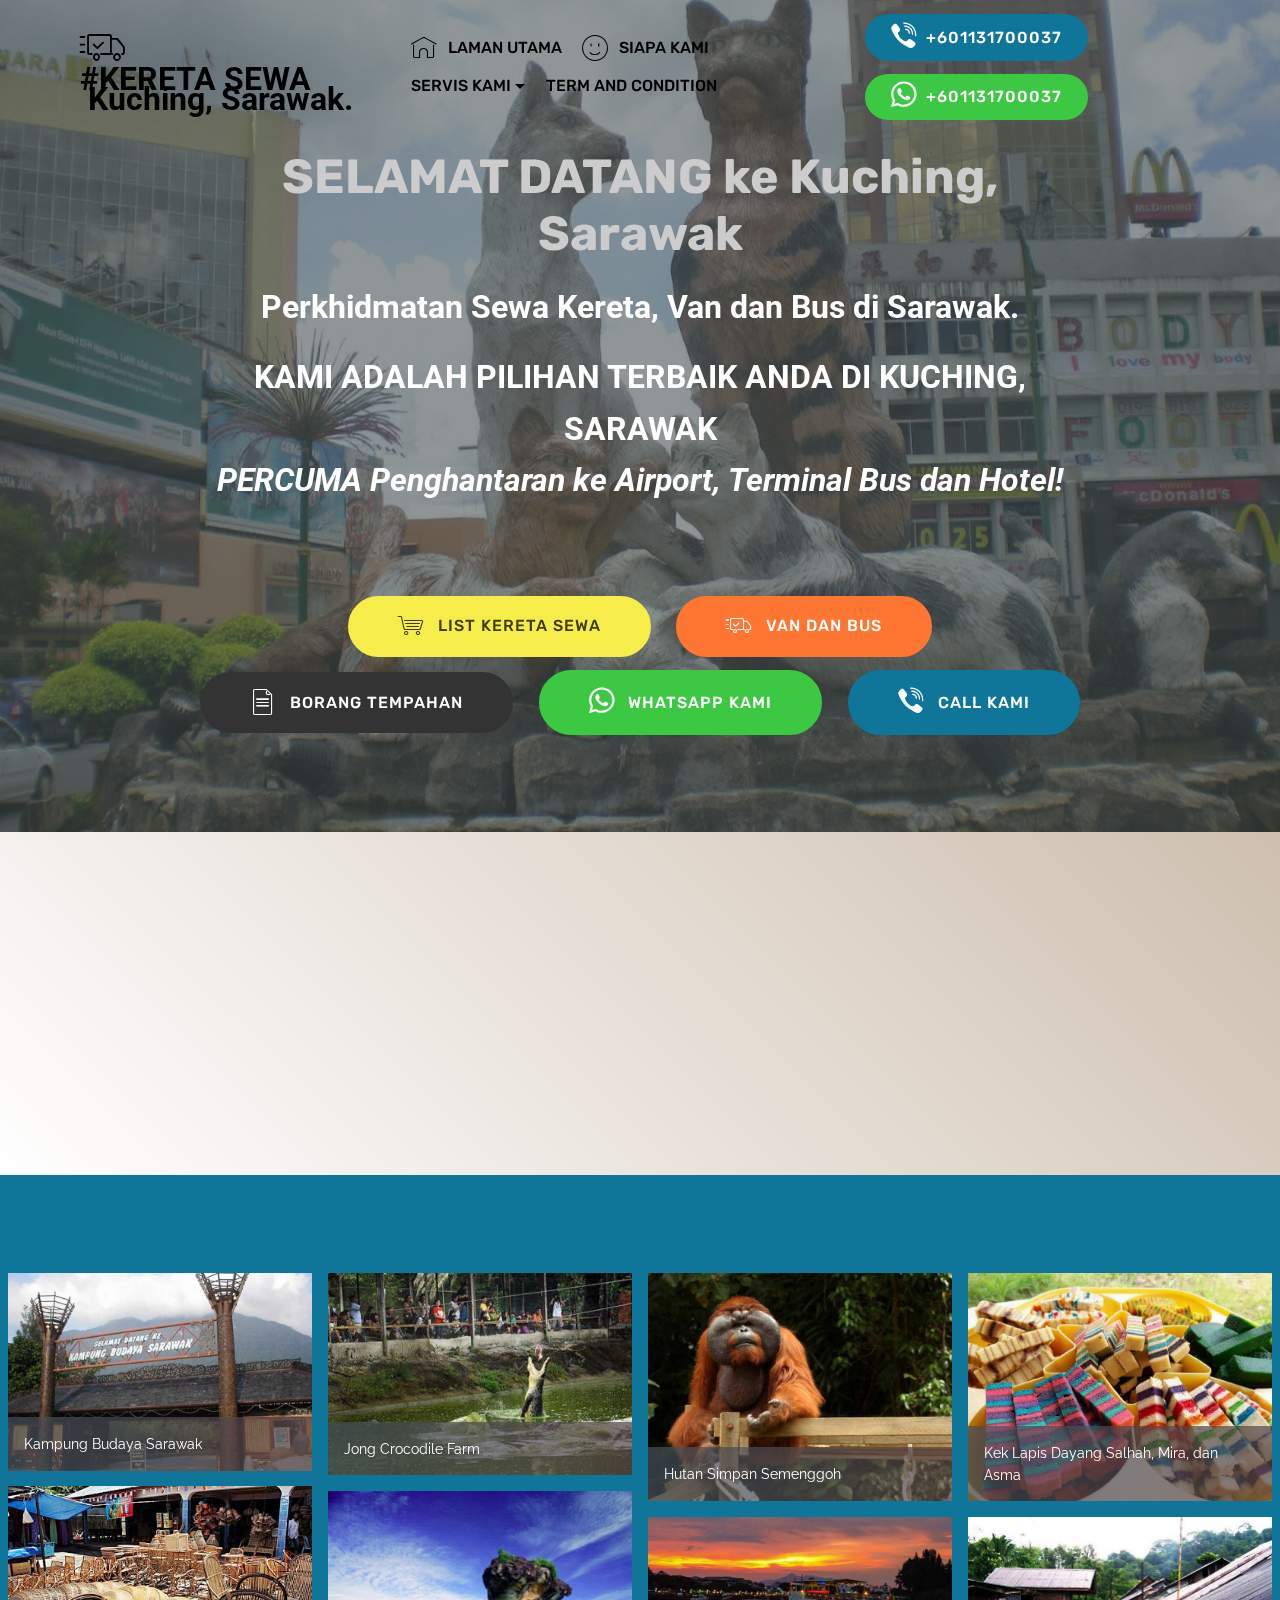
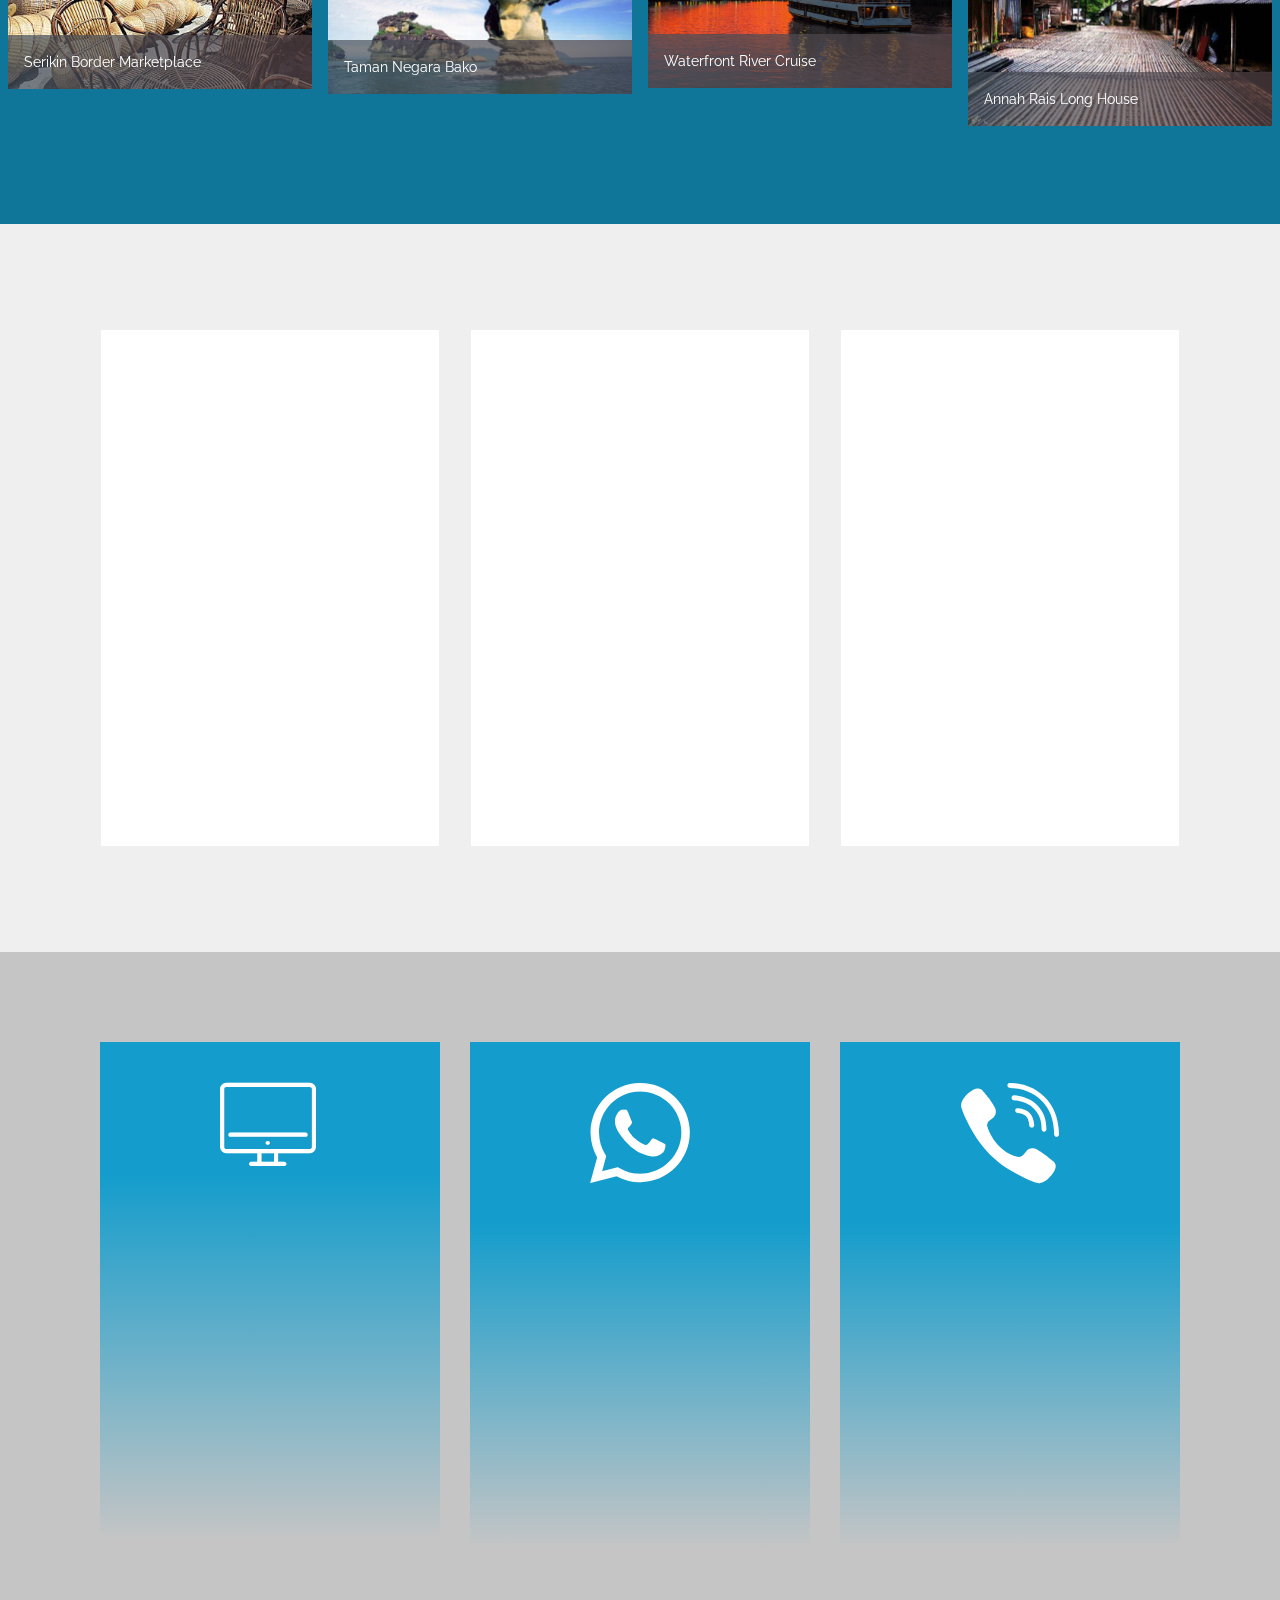
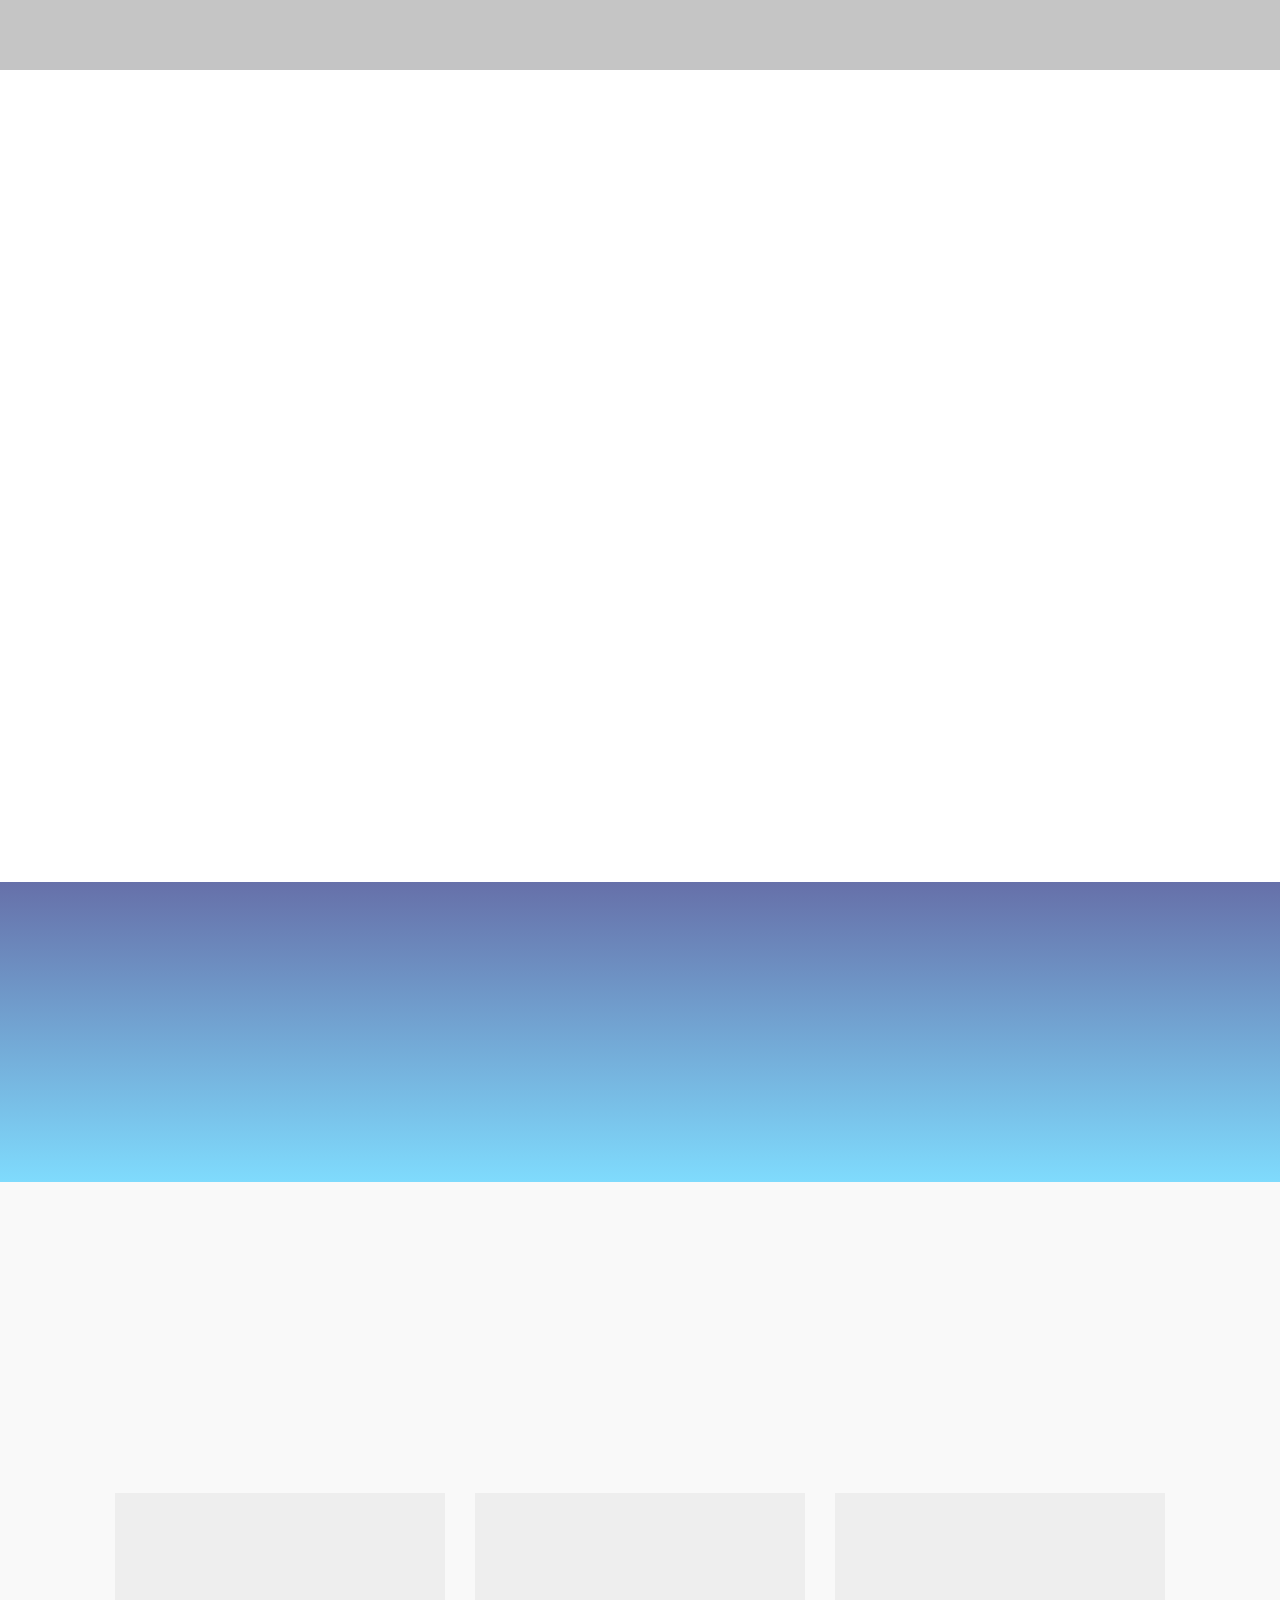
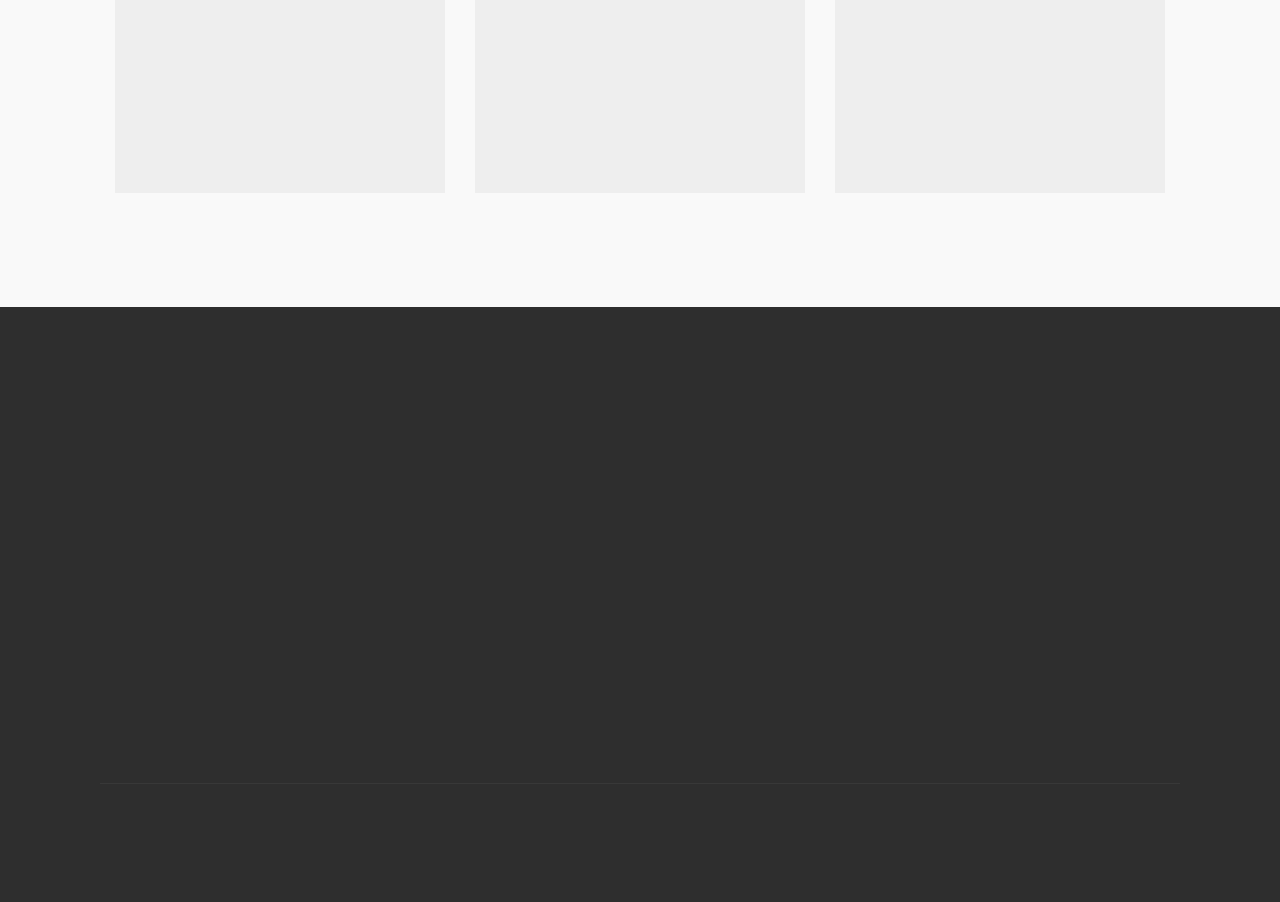
==== commit 86106b0e: "create github pages" ====
--- a/index.html
+++ b/index.html
@@ -56,12 +56,14 @@
                 </li><li class="nav-item dropdown open"><a class="nav-link link text-black dropdown-toggle display-4" href="https://mobirise.com" data-toggle="dropdown-submenu" aria-expanded="true">SERVIS KAMI</a><div class="dropdown-menu"><a class="text-black dropdown-item display-4" href="https://mobirise.com">CAR LIST</a><a class="text-black dropdown-item display-4" href="https://mobirise.com" aria-expanded="false">MPV</a><a class="text-black dropdown-item display-4" href="https://mobirise.com" aria-expanded="false">VAN</a><a class="text-black dropdown-item display-4" href="https://mobirise.com" aria-expanded="false">COASTER</a><a class="text-black dropdown-item display-4" href="https://mobirise.com" aria-expanded="false">BUS</a></div></li><li class="nav-item"><a class="nav-link link text-black display-4" href="https://mobirise.com" aria-expanded="false">TERM AND CONDITION</a></li></ul>
             <div class="navbar-buttons mbr-section-btn"><a class="btn btn-sm btn-primary display-4" href="tel:+601131700037"><span class="socicon socicon-viber mbr-iconfont mbr-iconfont-btn"></span>
                     
-                    +601131700037</a> <a class="btn btn-sm btn-danger display-4" href="https://api.whatsapp.com/send?phone=601131700037&text=Saya%20ingin%20menempah%20Keretasewa"><span class="socicon socicon-whatsapp mbr-iconfont mbr-iconfont-btn">+601131700037</span></a></div>
+                    +601131700037</a> <a class="btn btn-sm btn-danger display-4" href="https://api.whatsapp.com/send?phone=601131700037&text=Saya%20ingin%20menempah%20Keretasewa"><span class="socicon socicon-whatsapp mbr-iconfont mbr-iconfont-btn"></span>
+                    
+                    +601131700037</a></div>
         </div>
     </nav>
 </section>
 
-<section class="engine"><a href="https://mobirise.info/z">best free website templates</a></section><section class="header1 cid-r1sRFPJcr2 mbr-parallax-background" id="header1-d">
+<section class="engine"><a href="https://mobirise.info/b">how to create a site for free</a></section><section class="header1 cid-r1sRFPJcr2 mbr-parallax-background" id="header1-d">
 
     
 
@@ -72,7 +74,7 @@
         <div class="row justify-content-md-center">
             <div class="mbr-white col-md-10">
                 <h1 class="mbr-section-title align-center mbr-bold pb-3 mbr-fonts-style display-2"><br>SELAMAT DATANG ke Kuching, Sarawak</h1>
-                <h3 class="mbr-section-subtitle align-center mbr-light pb-3 mbr-fonts-style display-5"><strong>Perkhidmatan Sewa Kenderaan. Kereta, Van dan Bus di Sarawak.</strong></h3>
+                <h3 class="mbr-section-subtitle align-center mbr-light pb-3 mbr-fonts-style display-5"><strong>Perkhidmatan Sewa Kereta, Van dan Bus di Sarawak.</strong></h3>
                 <p class="mbr-text align-center pb-3 mbr-fonts-style display-5"><strong>
                     KAMI ADALAH PILIHAN TERBAIK ANDA DI KUCHING, SARAWAK<br> <em>PERCUMA Penghantaran ke Airport, Terminal Bus dan Hotel!</em><br></strong><br>
                 </p>
@@ -80,7 +82,7 @@
                         LIST KERETA SEWA</a>
                     <a class="btn btn-md btn-secondary display-4" href="https://mobirise.com"><span class="mbri-delivery mbr-iconfont mbr-iconfont-btn"></span>
                         VAN DAN BUS</a> <a class="btn btn-md btn-black display-4" href="https://form.jotform.me/83106442182450" target="_blank"><span class="mbri-file mbr-iconfont mbr-iconfont-btn"></span>
-                        BORANG TEMPAHAN</a> <a class="btn btn-md btn-danger display-4" href="https://mobirise.com"><span class="socicon socicon-whatsapp mbr-iconfont mbr-iconfont-btn"></span>
+                        BORANG TEMPAHAN</a> <a class="btn btn-md btn-danger display-4" href="https://api.whatsapp.com/send?phone=601131700037&text=Saya%20ingin%20menempah%20Keretasewa"><span class="socicon socicon-whatsapp mbr-iconfont mbr-iconfont-btn"></span>
                         WHATSAPP KAMI</a> <a class="btn btn-md btn-primary display-4" href="tel:+601131700037"><span class="socicon socicon-viber mbr-iconfont mbr-iconfont-btn"></span>
                         CALL KAMI</a></div>
             </div>
@@ -132,17 +134,13 @@
                     </div>
                     <div class="card-box">
                         <h4 class="card-title mbr-fonts-style display-7">
-                            No Coding
-                        </h4>
+                            List Kenderaan (Sedan dan MPV)</h4>
                         <p class="mbr-text mbr-fonts-style display-7">
                             Mobirise is an easy website builder - just drop site elements to your page, add content and style it to look the way you like.
                         </p>
                     </div>
-                    <div class="mbr-section-btn text-center">
-                        <a href="https://mobirise.com" class="btn btn-primary display-4">
-                            Learn More
-                        </a>
-                    </div>
+                    <div class="mbr-section-btn text-center"><a href="https://mobirise.com" class="btn btn-primary display-4">
+                            Lebih Lanjut</a></div>
                 </div>
             </div>
 
@@ -153,17 +151,13 @@
                     </div>
                     <div class="card-box">
                         <h4 class="card-title mbr-fonts-style display-7">
-                            Mobile Friendly
-                        </h4>
+                            List Van Coaster dan Bus</h4>
                         <p class="mbr-text mbr-fonts-style display-7">
                             All sites you make with Mobirise are mobile-friendly. You don't have to create a special mobile version of your site.
                         </p>
                     </div>
-                    <div class="mbr-section-btn text-center">
-                        <a href="https://mobirise.com" class="btn btn-primary display-4">
-                            Learn More
-                        </a>
-                    </div>
+                    <div class="mbr-section-btn text-center"><a href="https://mobirise.com" class="btn btn-primary display-4">
+                            Lebih Lanjut</a></div>
                 </div>
             </div>
 
@@ -174,17 +168,13 @@
                     </div>
                     <div class="card-box">
                         <h4 class="card-title mbr-fonts-style display-7">
-                            Unique Styles
-                        </h4>
+                            List Pakej dan Addon</h4>
                         <p class="mbr-text mbr-fonts-style display-7">
                             Mobirise offers many site blocks in several themes, and though these blocks are pre-made, they are flexible.
                         </p>
                     </div>
-                    <div class="mbr-section-btn text-center">
-                        <a href="https://mobirise.com" class="btn btn-primary display-4">
-                            Learn More
-                        </a>
-                    </div>
+                    <div class="mbr-section-btn text-center"><a href="https://mobirise.com" class="btn btn-primary display-4">
+                            Lebih Lanjut</a></div>
                 </div>
             </div>
 
@@ -209,11 +199,9 @@
                 </div>
                 <div class="card-box align-center">
                     <h4 class="card-title mbr-fonts-style display-7"><strong>
-                        Unlimited Sites
-                    </strong></h4>
+                        Borang Tempahan Online</strong></h4>
                     <p class="mbr-text mbr-fonts-style display-7">
-                       Mobirise gives you the freedom to develop as many websites as you like given the fact that it is a desktop app.
-                    </p>
+                       Borang Tempahan online kami sesuai digunakan oleh semua jenis pc dan gadget. Tempahan online anda akan di semak serat merta dan tunggu admin kami hubungi anda untuk mengesahkan tempahan.</p>
                     <div class="mbr-section-btn text-center"><a href="https://form.jotform.me/83106442182450" class="btn btn-secondary display-4">BORANG PERMOHONAN ONLINE</a></div>
                 </div>
             </div>
@@ -224,11 +212,9 @@
                 </div>
                 <div class="card-box align-center">
                     <h4 class="card-title mbr-fonts-style display-7">
-                        Mobile Friendly
-                    </h4>
+                        Whatsapp Kami</h4>
                     <p class="mbr-text mbr-fonts-style display-7">
-                       All sites you make with Mobirise are mobile-friendly. You don't have to create a special mobile version of your site.
-                    </p>
+                       Whatsapp kami dengan satu klik yang mudah. Anda boleh berinteraksi dengan admin kami melalui whatsapp berkenaan dengan tempahan.</p>
                     <div class="mbr-section-btn text-center"><a href="https://api.whatsapp.com/send?phone=601131700037&text=Saya%20ingin%20menempah%20Keretasewa" class="btn btn-secondary display-4" target="_blank">
                             WHATSAPP KAMI</a></div>
                 </div>
@@ -240,11 +226,9 @@
                 </div>
                 <div class="card-box align-center">
                     <h4 class="card-title mbr-fonts-style display-7">
-                        Unique Styles
-                    </h4>
+                        Call Kami</h4>
                     <p class="mbr-text mbr-fonts-style display-7">
-                       Mobirise offers many site blocks in several themes, and though these blocks are pre-made, they are flexible.
-                    </p>
+                       Anda boleh call kami untuk tempahan pantas dan juga follow up tempahan anda jika terdapat sebarang penambahan atau perubahan.</p>
                     <div class="mbr-section-btn text-center"><a href="tel:+601131700037" class="btn btn-secondary display-4">
                             CALL KAMI</a></div>
                 </div>
@@ -272,34 +256,33 @@
     <div class="container">
         <div class="row justify-content-center">
             <div class="media-container-column col-lg-8" data-form-type="formoid">
-                    <div data-form-alert="" hidden="">
-                        Thanks for filling out the form!
-                    </div>
-            
-                    <form class="mbr-form" action="https://mobirise.com/" method="post" data-form-title="Mobirise Form"><input type="hidden" name="email" data-form-email="true" value="pA8q9D6905BIvZRcc7MqcQKiuelhA5OXNVpRf3x4Y8OqdMkr4gDnrrsXBL9sQME6KX0u5moH3g4yM6HjmgSAQWm6QYFsAvztzjVkg+65Fxz9SfQ3AIBhmehhIPskL+PX">
+                    <div data-form-alert="" hidden="">Thanks for filling out the form!
+Anything to ask can call us at +601131700037</div>
+            
+                    <form class="mbr-form" action="https://mobirise.com/" method="post" data-form-title="Mobirise Form"><input type="hidden" name="email" data-form-email="true" value="ZxLtqIR+yz7ydLE5lN/URPHlgaIVYSJx+vZ6s5ycSFmpKz0Tk4jDT7zwOi0RGsUtNmPWDgj7R1Q5KWGUgr54P+KIEzbFrfdIoMCtfv9opqH+3IIsaItAPlKtYGk0LlLE">
                         <div class="row row-sm-offset">
                             <div class="col-md-4 multi-horizontal" data-for="name">
                                 <div class="form-group">
                                     <label class="form-control-label mbr-fonts-style display-7" for="name-form1-7">Name</label>
-                                    <input type="text" class="form-control" name="name" data-form-field="Name" required="" id="name-form1-7">
+                                    <input type="text" class="form-control" name="name" data-form-field="Name" required="" placeholder="Please key in your name" id="name-form1-7">
                                 </div>
                             </div>
                             <div class="col-md-4 multi-horizontal" data-for="email">
                                 <div class="form-group">
                                     <label class="form-control-label mbr-fonts-style display-7" for="email-form1-7">Email</label>
-                                    <input type="email" class="form-control" name="email" data-form-field="Email" required="" id="email-form1-7">
+                                    <input type="email" class="form-control" name="email" data-form-field="Email" required="" placeholder="Email address" id="email-form1-7">
                                 </div>
                             </div>
                             <div class="col-md-4 multi-horizontal" data-for="phone">
                                 <div class="form-group">
                                     <label class="form-control-label mbr-fonts-style display-7" for="phone-form1-7">Phone</label>
-                                    <input type="tel" class="form-control" name="phone" data-form-field="Phone" id="phone-form1-7">
+                                    <input type="tel" class="form-control" name="phone" data-form-field="Phone" placeholder="Phone number" id="phone-form1-7">
                                 </div>
                             </div>
                         </div>
                         <div class="form-group" data-for="message">
                             <label class="form-control-label mbr-fonts-style display-7" for="message-form1-7">Message</label>
-                            <textarea type="text" class="form-control" name="message" rows="7" data-form-field="Message" id="message-form1-7"></textarea>
+                            <textarea type="text" class="form-control" name="message" rows="7" data-form-field="Message" placeholder="Please dont hesitate to enquiries on our service" id="message-form1-7"></textarea>
                         </div>
             
                         <span class="input-group-btn"><button href="" type="submit" class="btn btn-primary btn-form display-4">HANTAR</button></span>
@@ -344,97 +327,6 @@
             </div>
         </div>
     </div>
-</section>
-
-<section class="testimonials1 cid-r1r8FeixuP" id="testimonials1-b">
-
-    
-
-    
-    <div class="container">
-        <div class="media-container-row">
-            <div class="title col-12 align-center">
-                <h2 class="pb-3 mbr-fonts-style display-2">
-                    APA KATA MEREKA?</h2>
-                <h3 class="mbr-section-subtitle mbr-light pb-3 mbr-fonts-style display-5">
-                    This theme is based on Bootstrap 4 - most powerful mobile first framework
-                </h3>
-            </div>
-        </div>
-    </div>
-
-    <div class="container pt-3 mt-2">
-        <div class="media-container-row">
-            <div class="mbr-testimonial p-3 align-center col-12 col-md-6 col-lg-4">
-                <div class="panel-item p-3">
-                    <div class="card-block">
-                        <div class="testimonial-photo">
-                            <img src="assets/images/face1.jpg">
-                        </div>
-                        <p class="mbr-text mbr-fonts-style display-7">
-                           Lorem ipsum dolor sit amet, consectetur adipisicing elit. Excepturi, aspernatur, voluptatibus, atque, tempore molestiae.
-                        </p>
-                    </div>
-                    <div class="card-footer">
-                        <div class="mbr-author-name mbr-bold mbr-fonts-style display-7">
-                             John Smith
-                        </div>
-                        <small class="mbr-author-desc mbr-italic mbr-light mbr-fonts-style display-7">
-                               Developer
-                        </small>
-                    </div>
-                </div>
-            </div>
-
-            <div class="mbr-testimonial p-3 align-center col-12 col-md-6 col-lg-4">
-                <div class="panel-item p-3">
-                    <div class="card-block">
-                        <div class="testimonial-photo">
-                            <img src="assets/images/face2.jpg">
-                        </div>
-                        <p class="mbr-text mbr-fonts-style display-7">
-                           Lorem ipsum dolor sit amet, consectetur adipisicing elit. Excepturi, aspernatur, voluptatibus, atque, tempore molestiae.
-                        </p>
-                    </div>
-                    <div class="card-footer">
-                        <div class="mbr-author-name mbr-bold mbr-fonts-style display-7">
-                             John Smith
-                        </div>
-                        <small class="mbr-author-desc mbr-italic mbr-light mbr-fonts-style display-7">
-                               Developer
-                        </small>
-                    </div>
-                </div>
-            </div>
-
-            <div class="mbr-testimonial p-3 align-center col-12 col-md-6 col-lg-4">
-                <div class="panel-item p-3">
-                    <div class="card-block">
-                        <div class="testimonial-photo">
-                            <img src="assets/images/face3.jpg">
-                        </div>
-                        <p class="mbr-text mbr-fonts-style display-7">
-                           Lorem ipsum dolor sit amet, consectetur adipisicing elit. Excepturi, aspernatur, voluptatibus, atque, tempore molestiae.
-                        </p>
-                    </div>
-                    <div class="card-footer">
-                        <div class="mbr-author-name mbr-bold mbr-fonts-style display-7">
-                             John Smith
-                        </div>
-                        <small class="mbr-author-desc mbr-italic mbr-light mbr-fonts-style display-7">
-                               Developer
-                        </small>
-                    </div>
-                </div>
-            </div>
-
-            
-
-            
-
-            
-        </div>
-    </div>   
 </section>
 
 <section class="features15 cid-r1t1tc74q8" id="features15-i">
--- a/assets/mobirise/css/mbr-additional.css
+++ b/assets/mobirise/css/mbr-additional.css
@@ -1964,64 +1964,6 @@
 .cid-r1r8CM83ri .social-list a:focus {
   text-decoration: none;
 }
-.cid-r1r8FeixuP {
-  padding-top: 90px;
-  padding-bottom: 90px;
-  background-color: #ffffff;
-}
-.cid-r1r8FeixuP .mbr-section-subtitle {
-  color: #767676;
-}
-.cid-r1r8FeixuP .media-container-row {
-  -webkit-flex-wrap: wrap;
-  -ms-flex-wrap: wrap;
-  flex-wrap: wrap;
-}
-.cid-r1r8FeixuP .mbr-text {
-  color: #767676;
-}
-.cid-r1r8FeixuP .mbr-author-desc {
-  display: block;
-  color: #767676;
-}
-.cid-r1r8FeixuP .mbr-author-name {
-  color: #767676;
-}
-.cid-r1r8FeixuP .mbr-testimonial .panel-item {
-  background-color: #ffffff;
-}
-.cid-r1r8FeixuP .mbr-testimonial .card-block {
-  -webkit-flex-grow: 0;
-  flex-grow: 0;
-  padding: 2.4rem 2.4rem 0 2.4rem;
-}
-.cid-r1r8FeixuP .mbr-testimonial .card-block .testimonial-photo {
-  display: inline-block;
-  width: 120px;
-  height: 120px;
-  margin-bottom: 1.6rem;
-  overflow: hidden;
-  border-radius: 50%;
-}
-.cid-r1r8FeixuP .mbr-testimonial .card-block .testimonial-photo img {
-  width: 100%;
-  min-width: 100%;
-  min-height: 100%;
-}
-.cid-r1r8FeixuP .mbr-testimonial .card-footer {
-  padding-bottom: 2.4rem;
-  border-top: 0;
-  padding-top: 1rem;
-  word-wrap: break-word;
-  word-break: break-word;
-  background: none;
-}
-@media (max-width: 300px) {
-  .cid-r1r8FeixuP .testimonial-photo {
-    width: 100% !important;
-    height: auto !important;
-  }
-}
 .cid-r1t1tc74q8 {
   padding-top: 90px;
   padding-bottom: 90px;
@@ -2197,13 +2139,13 @@
   display: none;
 }
 .cid-r1r6DrtVF6 .navbar {
-  background: #ffffff;
+  background: #c1c1c1;
   transition: none;
   min-height: 77px;
   padding: .5rem 0;
 }
 .cid-r1r6DrtVF6 .navbar-dropdown.bg-color.transparent.opened {
-  background: #ffffff;
+  background: #c1c1c1;
 }
 .cid-r1r6DrtVF6 a {
   font-style: normal;
@@ -2287,7 +2229,7 @@
   padding-bottom: 0;
 }
 .cid-r1r6DrtVF6 .dropdown .dropdown-menu {
-  background: #ffffff;
+  background: #c1c1c1;
   display: none;
   position: absolute;
   min-width: 5rem;
@@ -2577,14 +2519,98 @@
 .cid-r1r6DrtVF6 .dropdown-item:hover {
   color: #767676 !important;
 }
+.cid-r8LPwM8z2D {
+  padding-top: 60px;
+  padding-bottom: 60px;
+  background-color: #2e2e2e;
+}
+@media (max-width: 767px) {
+  .cid-r8LPwM8z2D .content {
+    text-align: center;
+  }
+  .cid-r8LPwM8z2D .content > div:not(:last-child) {
+    margin-bottom: 2rem;
+  }
+}
+.cid-r8LPwM8z2D .map {
+  height: 18.75rem;
+}
+@media (max-width: 767px) {
+  .cid-r8LPwM8z2D .footer-lower .copyright {
+    margin-bottom: 1rem;
+    text-align: center;
+  }
+}
+.cid-r8LPwM8z2D .footer-lower hr {
+  margin: 1rem 0;
+  border-color: #fff;
+  opacity: .05;
+}
+.cid-r8LPwM8z2D .footer-lower .social-list {
+  padding-left: 0;
+  margin-bottom: 0;
+  list-style: none;
+  display: flex;
+  flex-wrap: wrap;
+  justify-content: flex-end;
+  -webkit-justify-content: flex-end;
+}
+.cid-r8LPwM8z2D .footer-lower .social-list .mbr-iconfont-social {
+  font-size: 1.3rem;
+  color: #fff;
+}
+.cid-r8LPwM8z2D .footer-lower .social-list .soc-item {
+  margin: 0 .5rem;
+}
+.cid-r8LPwM8z2D .footer-lower .social-list a {
+  margin: 0;
+  opacity: .5;
+  -webkit-transition: .2s linear;
+  transition: .2s linear;
+}
+.cid-r8LPwM8z2D .footer-lower .social-list a:hover {
+  opacity: 1;
+}
+@media (max-width: 767px) {
+  .cid-r8LPwM8z2D .footer-lower .social-list {
+    justify-content: center;
+    -webkit-justify-content: center;
+  }
+}
+.cid-r8LPwM8z2D .google-map {
+  height: 25rem;
+  position: relative;
+}
+.cid-r8LPwM8z2D .google-map iframe {
+  height: 100%;
+  width: 100%;
+}
+.cid-r8LPwM8z2D .google-map [data-state-details] {
+  color: #6b6763;
+  font-family: Montserrat;
+  height: 1.5em;
+  margin-top: -0.75em;
+  padding-left: 1.25rem;
+  padding-right: 1.25rem;
+  position: absolute;
+  text-align: center;
+  top: 50%;
+  width: 100%;
+}
+.cid-r8LPwM8z2D .google-map[data-state] {
+  background: #e9e5dc;
+}
+.cid-r8LPwM8z2D .google-map[data-state="loading"] [data-state-details] {
+  display: none;
+}
 .cid-r1r6DrtVF6 .navbar {
-  background: #ffffff;
+  background: #c1c1c1;
   transition: none;
   min-height: 77px;
   padding: .5rem 0;
 }
 .cid-r1r6DrtVF6 .navbar-dropdown.bg-color.transparent.opened {
-  background: #ffffff;
+  background: #c1c1c1;
 }
 .cid-r1r6DrtVF6 a {
   font-style: normal;
@@ -2668,7 +2694,7 @@
   padding-bottom: 0;
 }
 .cid-r1r6DrtVF6 .dropdown .dropdown-menu {
-  background: #ffffff;
+  background: #c1c1c1;
   display: none;
   position: absolute;
   min-width: 5rem;
@@ -2959,13 +2985,13 @@
   color: #767676 !important;
 }
 .cid-r1r6DrtVF6 .navbar {
-  background: #ffffff;
+  background: #c1c1c1;
   transition: none;
   min-height: 77px;
   padding: .5rem 0;
 }
 .cid-r1r6DrtVF6 .navbar-dropdown.bg-color.transparent.opened {
-  background: #ffffff;
+  background: #c1c1c1;
 }
 .cid-r1r6DrtVF6 a {
   font-style: normal;
@@ -3049,7 +3075,7 @@
   padding-bottom: 0;
 }
 .cid-r1r6DrtVF6 .dropdown .dropdown-menu {
-  background: #ffffff;
+  background: #c1c1c1;
   display: none;
   position: absolute;
   min-width: 5rem;
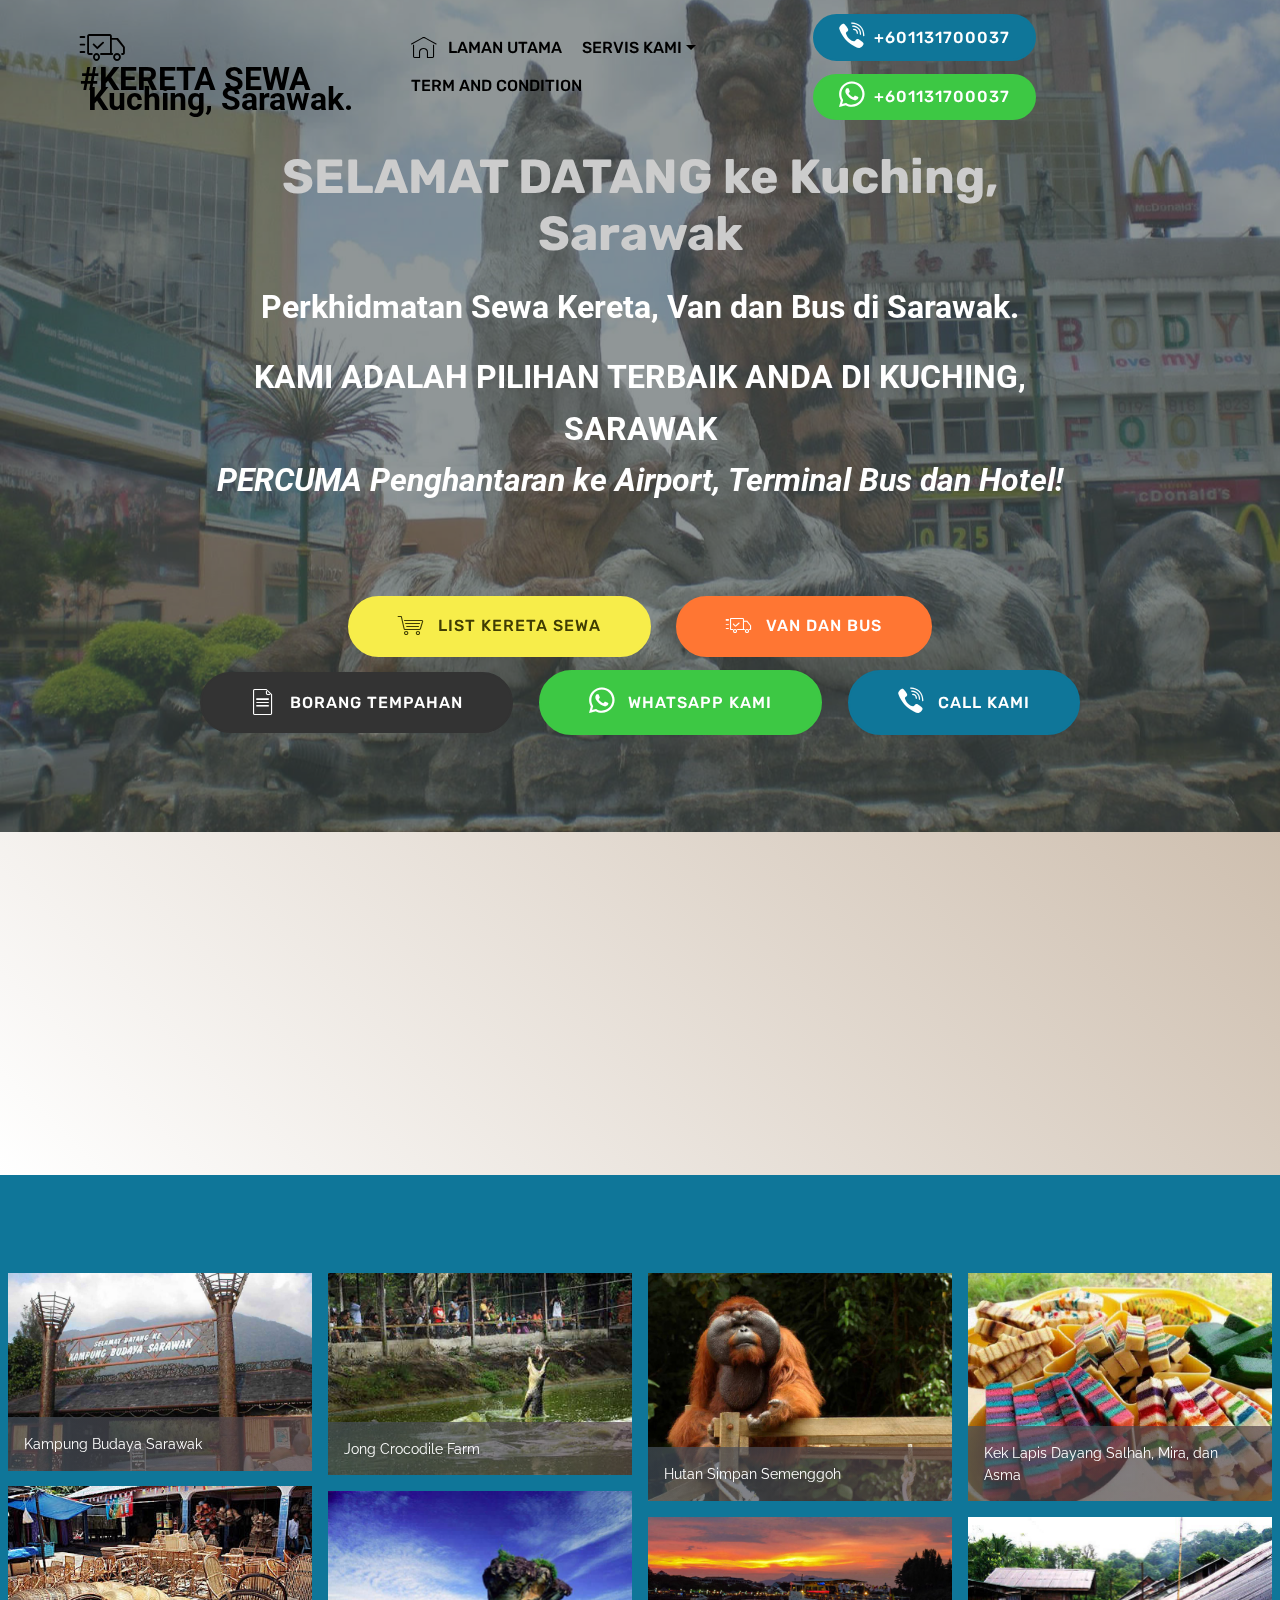
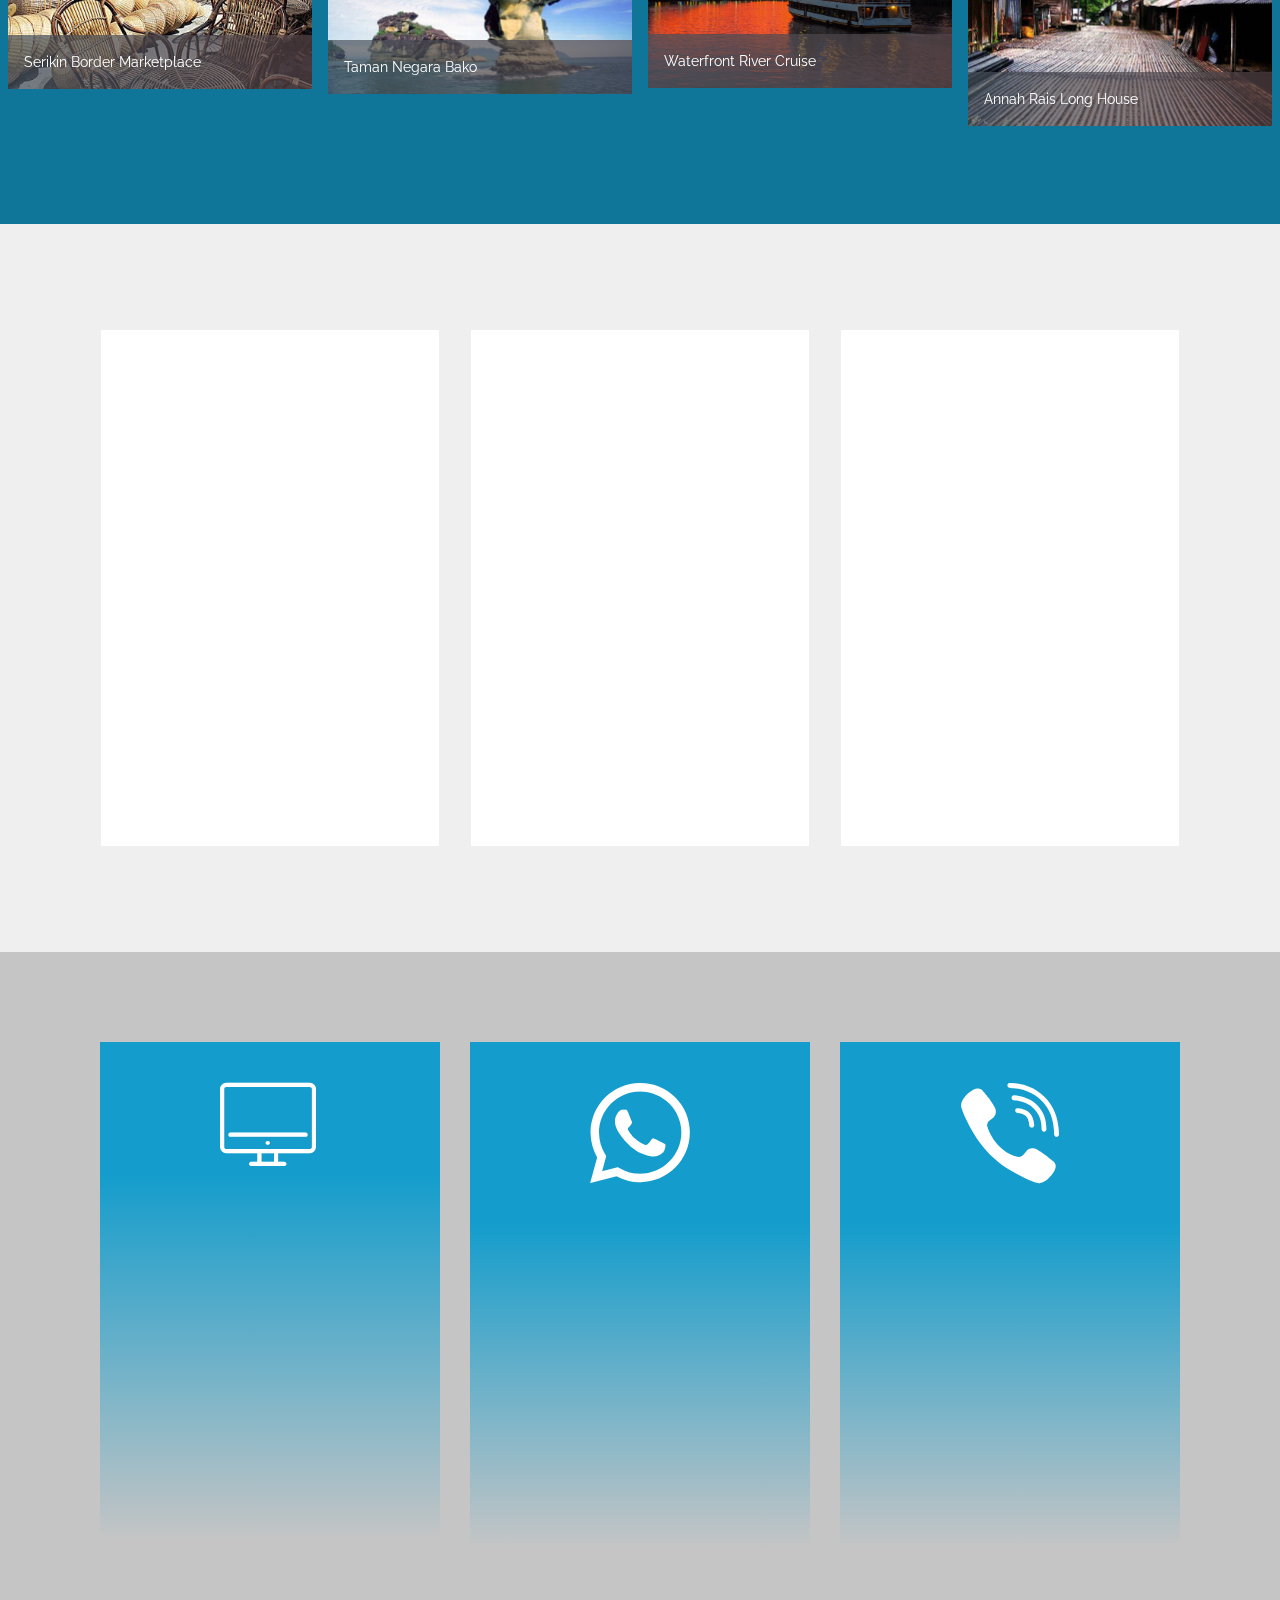
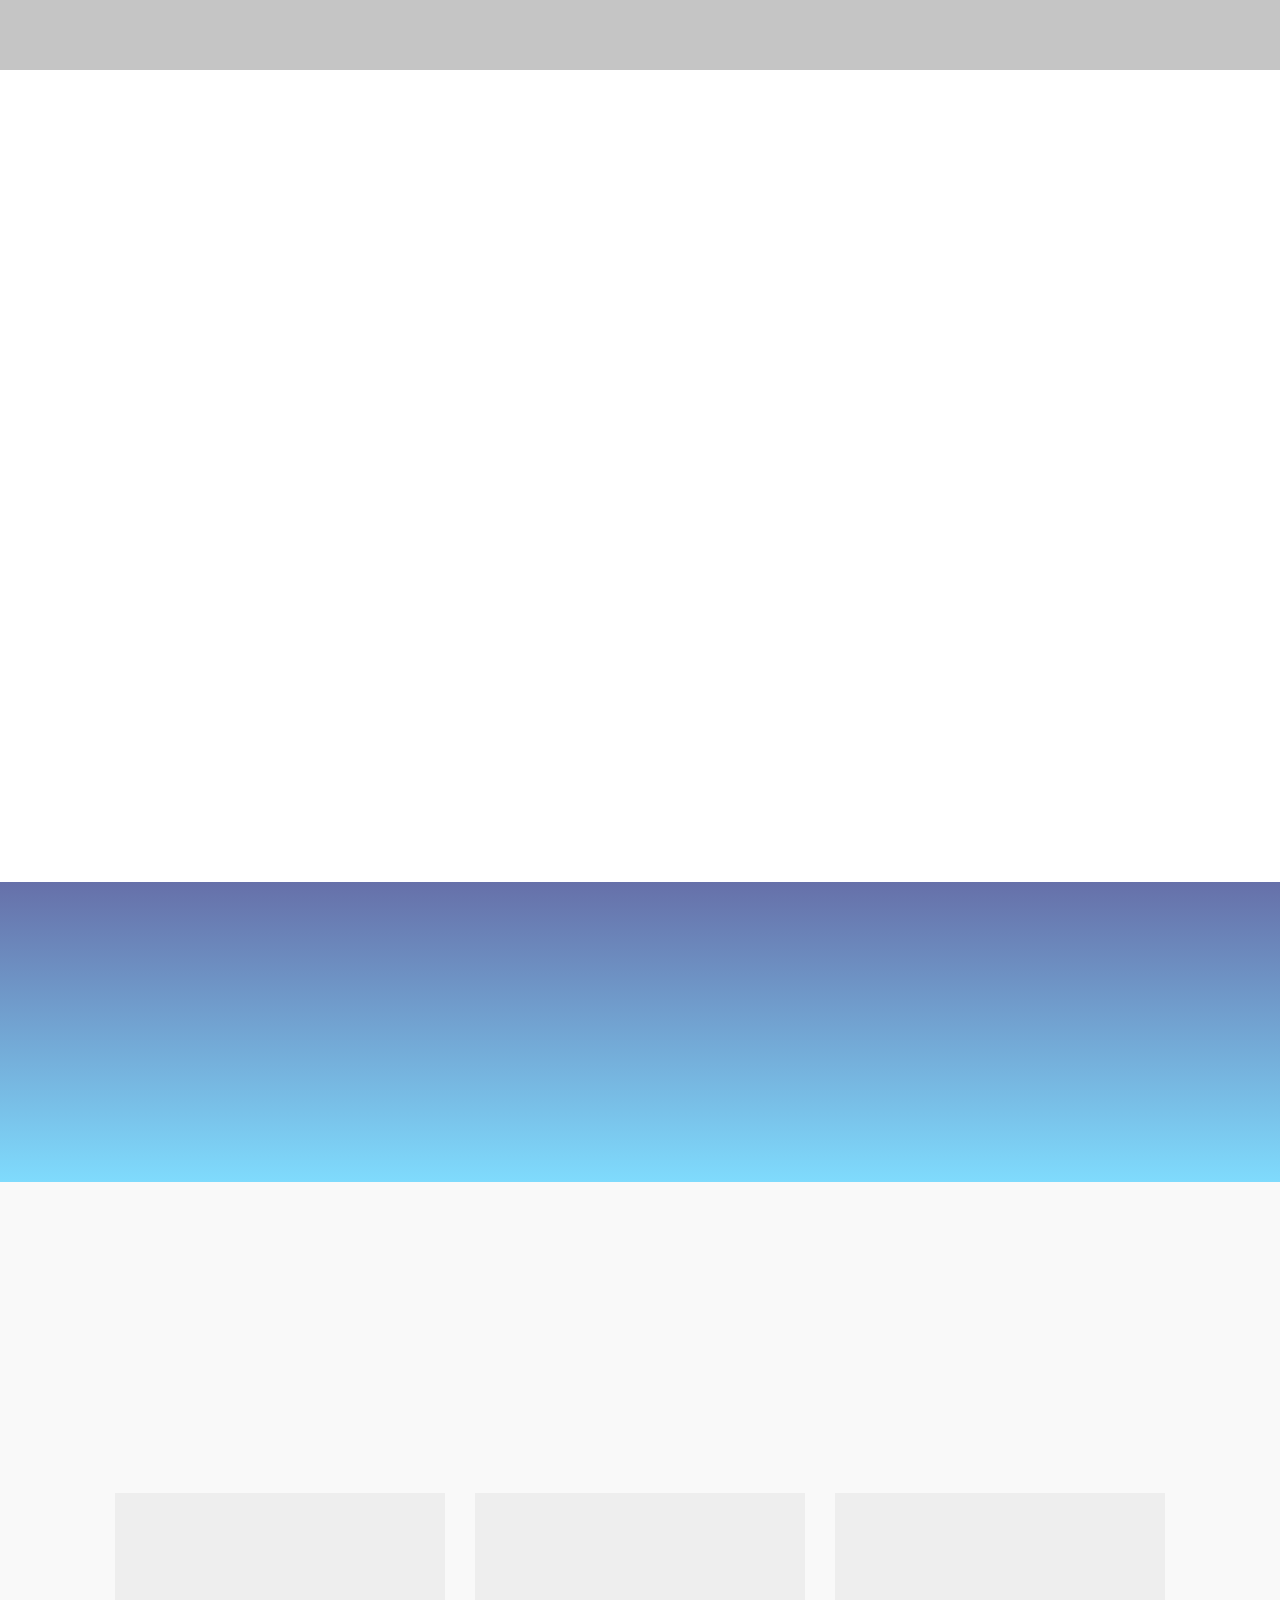
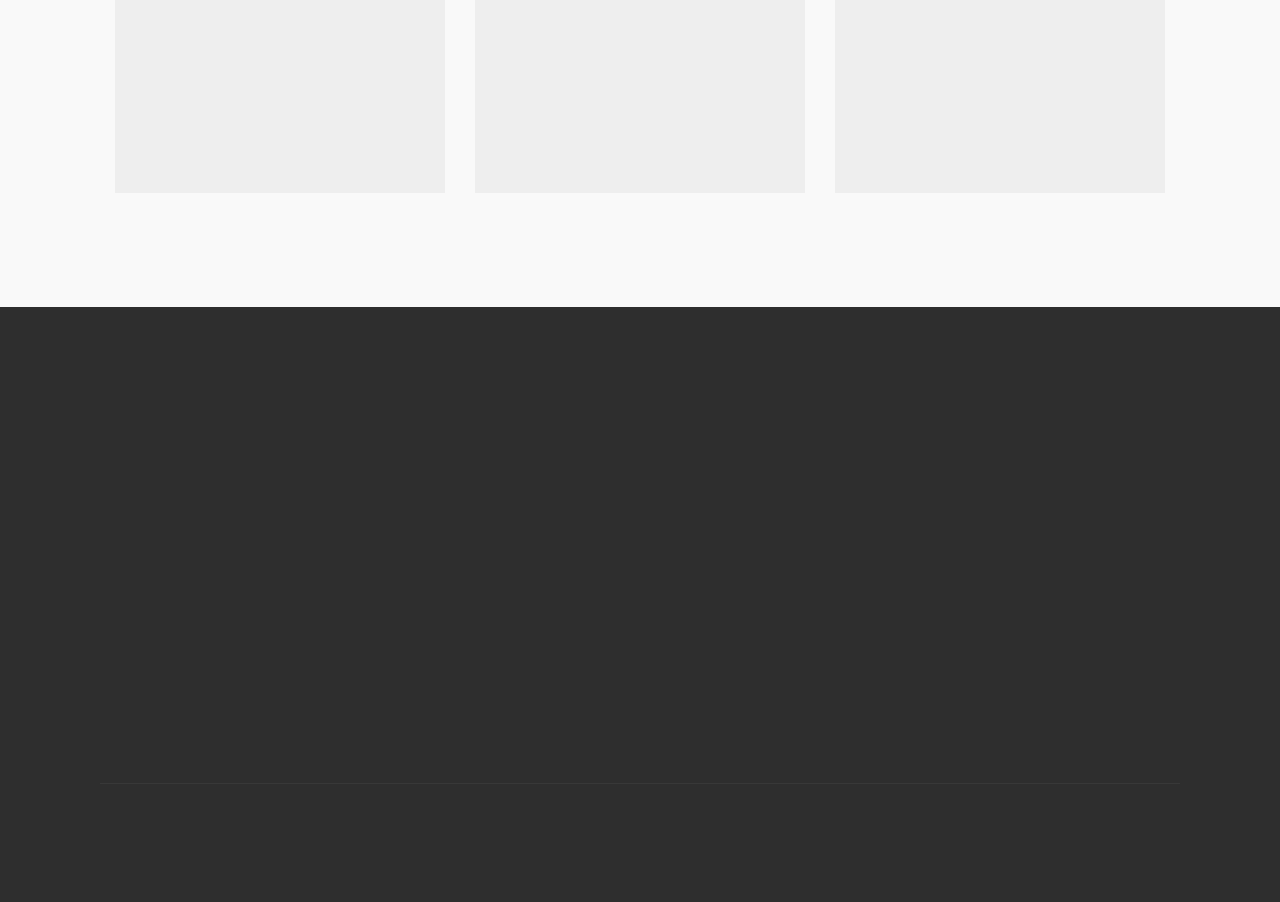
==== commit bc9910bf: "create github pages" ====
--- a/index.html
+++ b/index.html
@@ -50,10 +50,7 @@
                     <a class="nav-link link text-black display-4" href="https://mobirise.com"><span class="mbri-home mbr-iconfont mbr-iconfont-btn"></span>
                         LAMAN UTAMA</a>
                 </li>
-                <li class="nav-item">
-                    <a class="nav-link link text-black display-4" href="https://mobirise.com"><span class="mbri-smile-face mbr-iconfont mbr-iconfont-btn"></span>
-                        SIAPA KAMI</a>
-                </li><li class="nav-item dropdown open"><a class="nav-link link text-black dropdown-toggle display-4" href="https://mobirise.com" data-toggle="dropdown-submenu" aria-expanded="true">SERVIS KAMI</a><div class="dropdown-menu"><a class="text-black dropdown-item display-4" href="https://mobirise.com">CAR LIST</a><a class="text-black dropdown-item display-4" href="https://mobirise.com" aria-expanded="false">MPV</a><a class="text-black dropdown-item display-4" href="https://mobirise.com" aria-expanded="false">VAN</a><a class="text-black dropdown-item display-4" href="https://mobirise.com" aria-expanded="false">COASTER</a><a class="text-black dropdown-item display-4" href="https://mobirise.com" aria-expanded="false">BUS</a></div></li><li class="nav-item"><a class="nav-link link text-black display-4" href="https://mobirise.com" aria-expanded="false">TERM AND CONDITION</a></li></ul>
+                <li class="nav-item dropdown"><a class="nav-link link text-black dropdown-toggle display-4" href="https://mobirise.com" data-toggle="dropdown-submenu" aria-expanded="false">SERVIS KAMI</a><div class="dropdown-menu"><a class="text-black dropdown-item display-4" href="https://mobirise.com">CAR LIST</a><a class="text-black dropdown-item display-4" href="https://mobirise.com" aria-expanded="false">MPV</a><a class="text-black dropdown-item display-4" href="https://mobirise.com" aria-expanded="false">VAN</a><a class="text-black dropdown-item display-4" href="https://mobirise.com" aria-expanded="false">COASTER</a><a class="text-black dropdown-item display-4" href="https://mobirise.com" aria-expanded="false">BUS</a></div></li><li class="nav-item"><a class="nav-link link text-black display-4" href="page2.html" aria-expanded="false">TERM AND CONDITION</a></li></ul>
             <div class="navbar-buttons mbr-section-btn"><a class="btn btn-sm btn-primary display-4" href="tel:+601131700037"><span class="socicon socicon-viber mbr-iconfont mbr-iconfont-btn"></span>
                     
                     +601131700037</a> <a class="btn btn-sm btn-danger display-4" href="https://api.whatsapp.com/send?phone=601131700037&text=Saya%20ingin%20menempah%20Keretasewa"><span class="socicon socicon-whatsapp mbr-iconfont mbr-iconfont-btn"></span>
@@ -63,7 +60,7 @@
     </nav>
 </section>
 
-<section class="engine"><a href="https://mobirise.info/b">how to create a site for free</a></section><section class="header1 cid-r1sRFPJcr2 mbr-parallax-background" id="header1-d">
+<section class="engine"><a href="https://mobirise.info/h">create a web page for free</a></section><section class="header1 cid-r1sRFPJcr2 mbr-parallax-background" id="header1-d">
 
     
 
@@ -259,7 +256,7 @@
                     <div data-form-alert="" hidden="">Thanks for filling out the form!
 Anything to ask can call us at +601131700037</div>
             
-                    <form class="mbr-form" action="https://mobirise.com/" method="post" data-form-title="Mobirise Form"><input type="hidden" name="email" data-form-email="true" value="ZxLtqIR+yz7ydLE5lN/URPHlgaIVYSJx+vZ6s5ycSFmpKz0Tk4jDT7zwOi0RGsUtNmPWDgj7R1Q5KWGUgr54P+KIEzbFrfdIoMCtfv9opqH+3IIsaItAPlKtYGk0LlLE">
+                    <form class="mbr-form" action="https://mobirise.com/" method="post" data-form-title="Mobirise Form"><input type="hidden" name="email" data-form-email="true" value="7lB4LRnvtfIiIc23xngNrIySScElZBxtbKngu1XwhcVQZN33phH227Uy3KfqYPu+VzJ9d0xqb1KHAN/cKDwsREAYPxiRkKniRlpZYE0bLynyN575umN+2EZVZ4BqAVun">
                         <div class="row row-sm-offset">
                             <div class="col-md-4 multi-horizontal" data-for="name">
                                 <div class="form-group">
--- a/assets/mobirise/css/mbr-additional.css
+++ b/assets/mobirise/css/mbr-additional.css
@@ -2984,6 +2984,99 @@
 .cid-r1r6DrtVF6 .dropdown-item:hover {
   color: #767676 !important;
 }
+.cid-r8LTSXPXz9 {
+  padding-top: 60px;
+  padding-bottom: 60px;
+  background-color: #ffffff;
+}
+.cid-r8LTSXPXz9 .mbr-text,
+.cid-r8LTSXPXz9 blockquote {
+  color: #767676;
+}
+.cid-r8LUjpeE32 {
+  padding-top: 60px;
+  padding-bottom: 60px;
+  background-color: #2e2e2e;
+}
+@media (max-width: 767px) {
+  .cid-r8LUjpeE32 .content {
+    text-align: center;
+  }
+  .cid-r8LUjpeE32 .content > div:not(:last-child) {
+    margin-bottom: 2rem;
+  }
+}
+.cid-r8LUjpeE32 .map {
+  height: 18.75rem;
+}
+@media (max-width: 767px) {
+  .cid-r8LUjpeE32 .footer-lower .copyright {
+    margin-bottom: 1rem;
+    text-align: center;
+  }
+}
+.cid-r8LUjpeE32 .footer-lower hr {
+  margin: 1rem 0;
+  border-color: #fff;
+  opacity: .05;
+}
+.cid-r8LUjpeE32 .footer-lower .social-list {
+  padding-left: 0;
+  margin-bottom: 0;
+  list-style: none;
+  display: flex;
+  flex-wrap: wrap;
+  justify-content: flex-end;
+  -webkit-justify-content: flex-end;
+}
+.cid-r8LUjpeE32 .footer-lower .social-list .mbr-iconfont-social {
+  font-size: 1.3rem;
+  color: #fff;
+}
+.cid-r8LUjpeE32 .footer-lower .social-list .soc-item {
+  margin: 0 .5rem;
+}
+.cid-r8LUjpeE32 .footer-lower .social-list a {
+  margin: 0;
+  opacity: .5;
+  -webkit-transition: .2s linear;
+  transition: .2s linear;
+}
+.cid-r8LUjpeE32 .footer-lower .social-list a:hover {
+  opacity: 1;
+}
+@media (max-width: 767px) {
+  .cid-r8LUjpeE32 .footer-lower .social-list {
+    justify-content: center;
+    -webkit-justify-content: center;
+  }
+}
+.cid-r8LUjpeE32 .google-map {
+  height: 25rem;
+  position: relative;
+}
+.cid-r8LUjpeE32 .google-map iframe {
+  height: 100%;
+  width: 100%;
+}
+.cid-r8LUjpeE32 .google-map [data-state-details] {
+  color: #6b6763;
+  font-family: Montserrat;
+  height: 1.5em;
+  margin-top: -0.75em;
+  padding-left: 1.25rem;
+  padding-right: 1.25rem;
+  position: absolute;
+  text-align: center;
+  top: 50%;
+  width: 100%;
+}
+.cid-r8LUjpeE32 .google-map[data-state] {
+  background: #e9e5dc;
+}
+.cid-r8LUjpeE32 .google-map[data-state="loading"] [data-state-details] {
+  display: none;
+}
 .cid-r1r6DrtVF6 .navbar {
   background: #c1c1c1;
   transition: none;
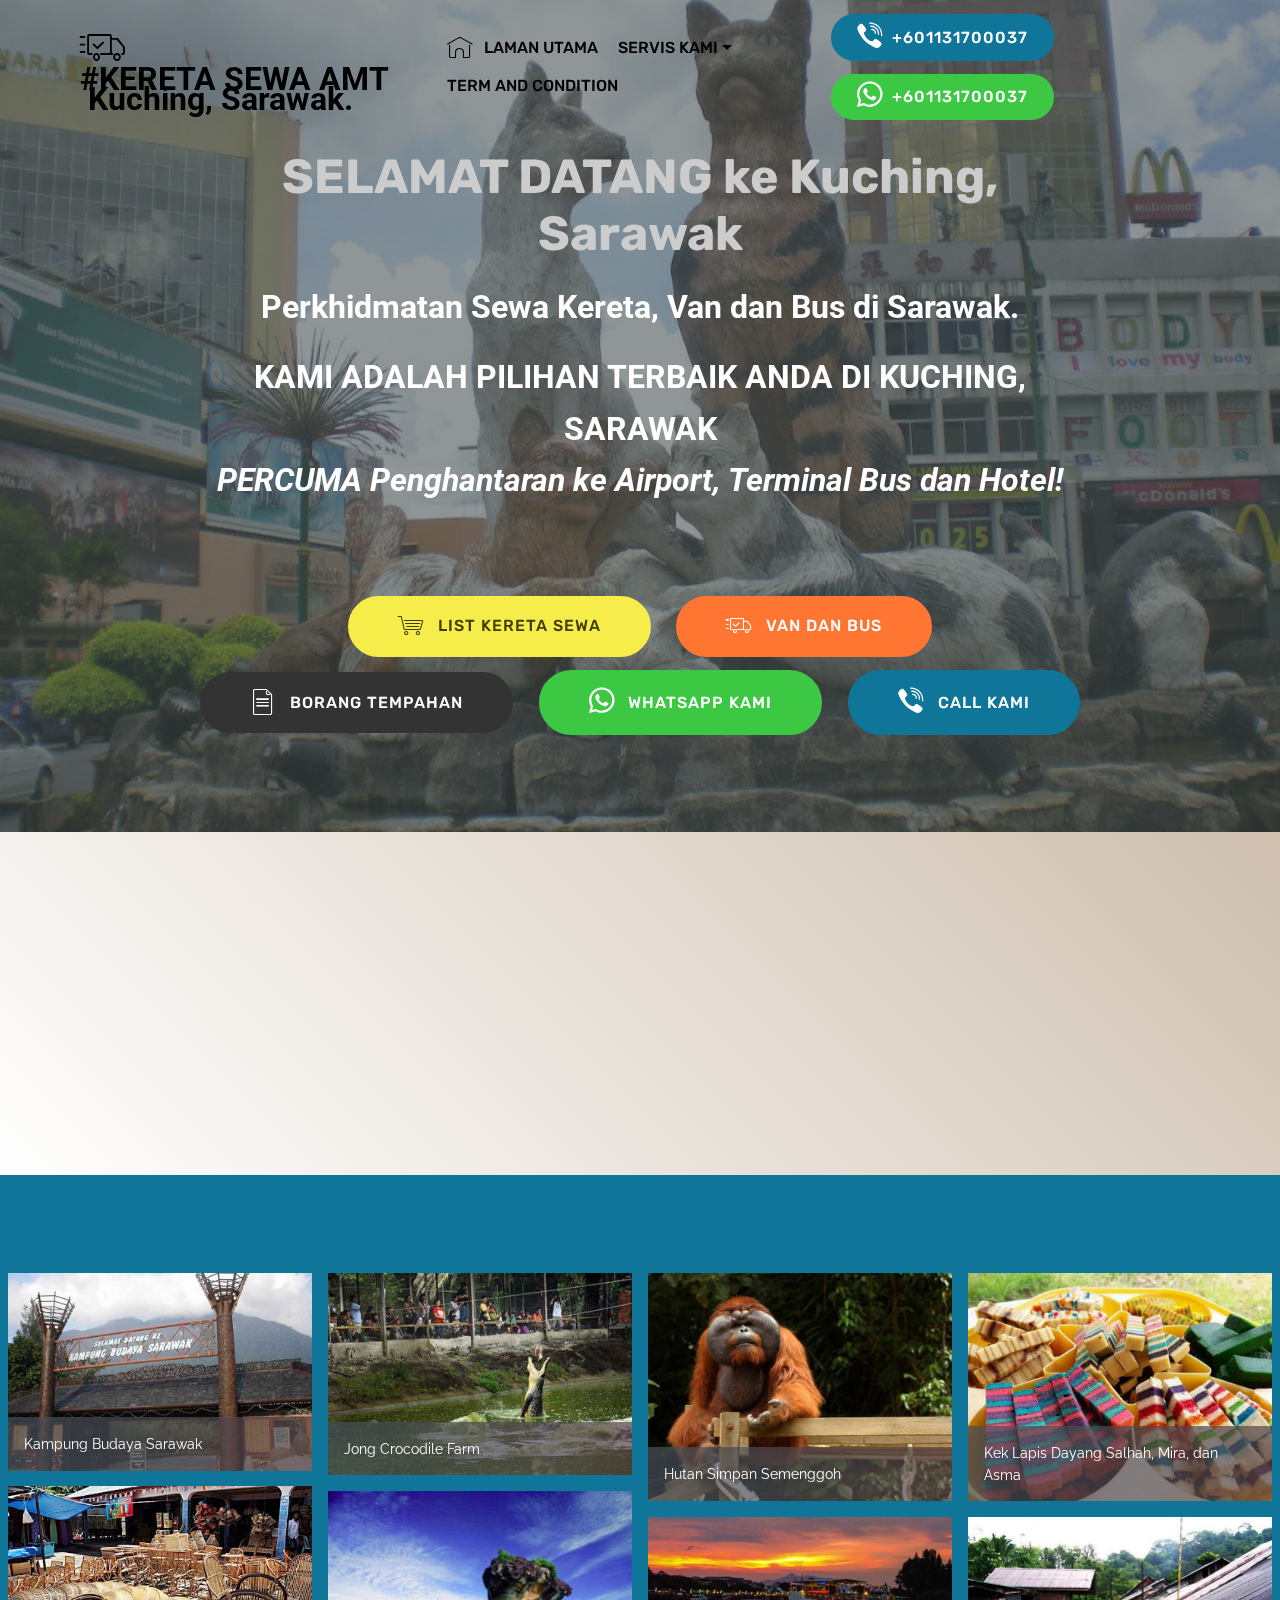
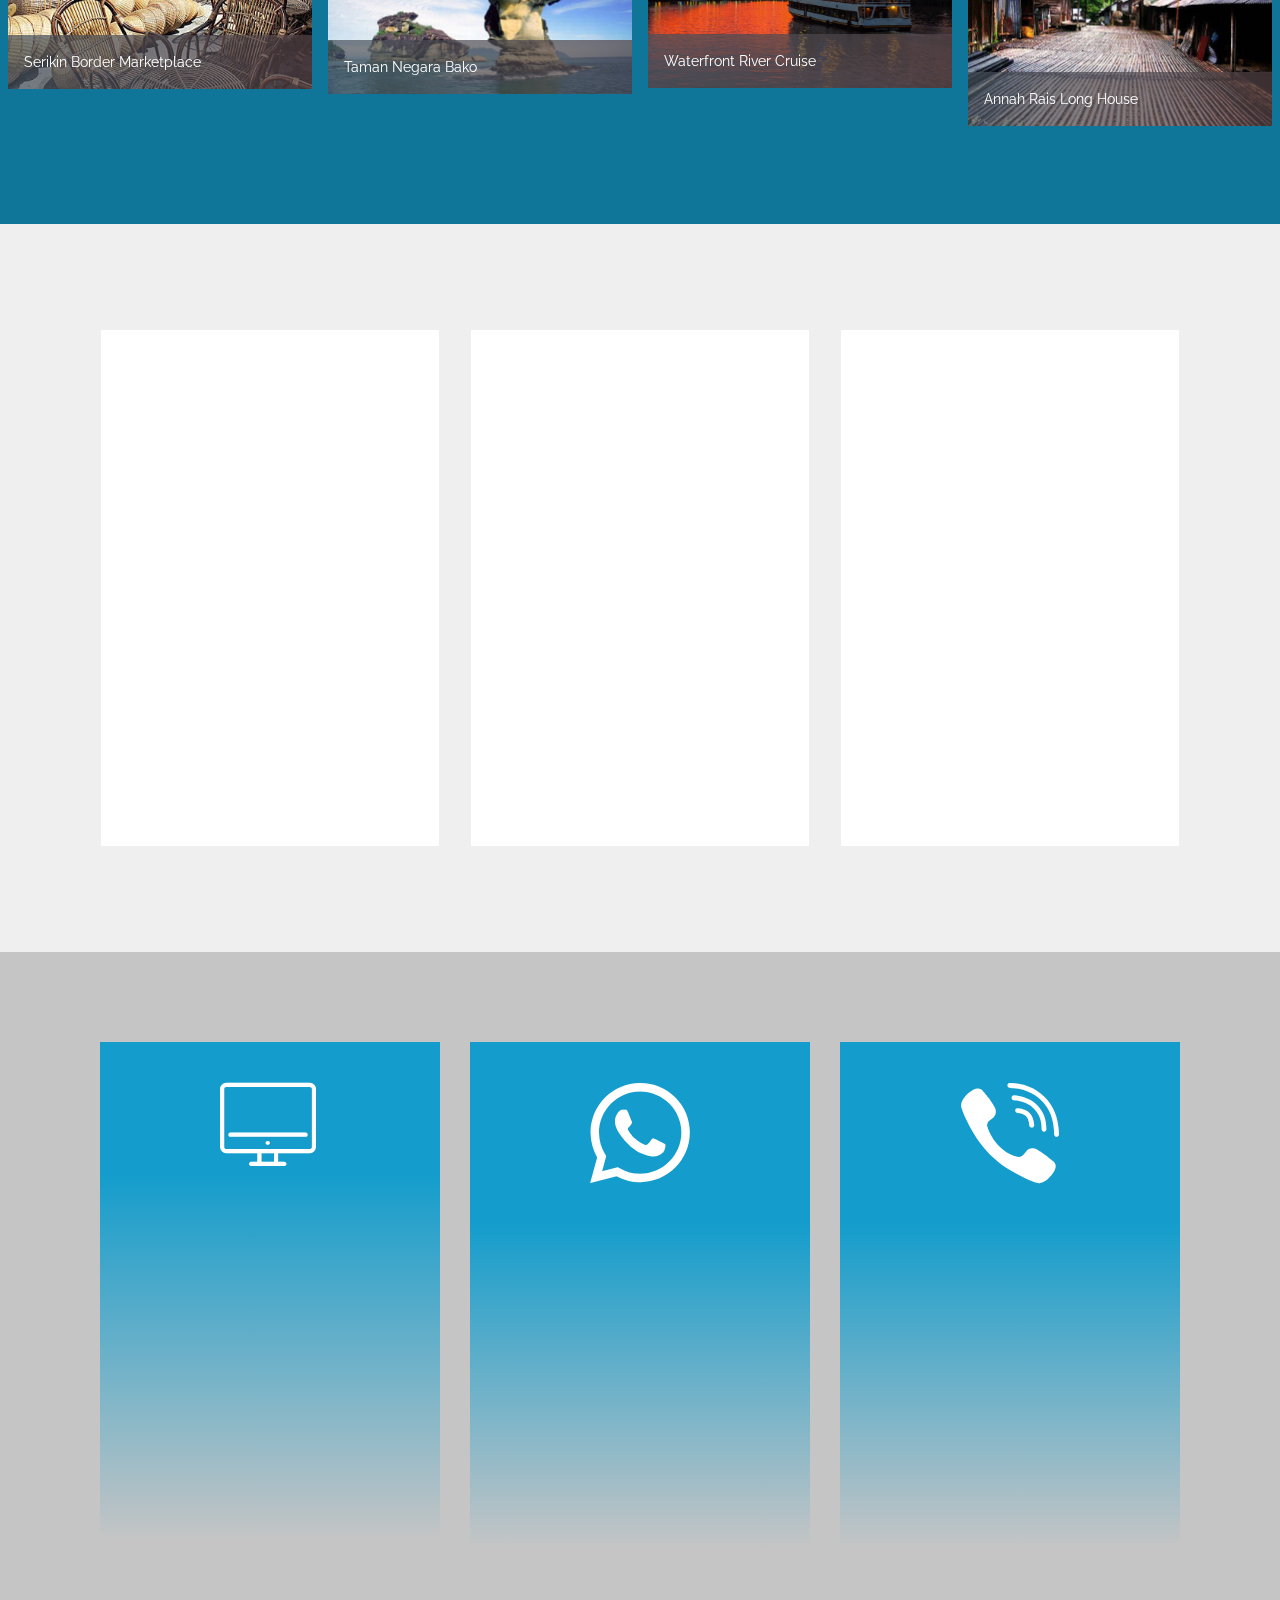
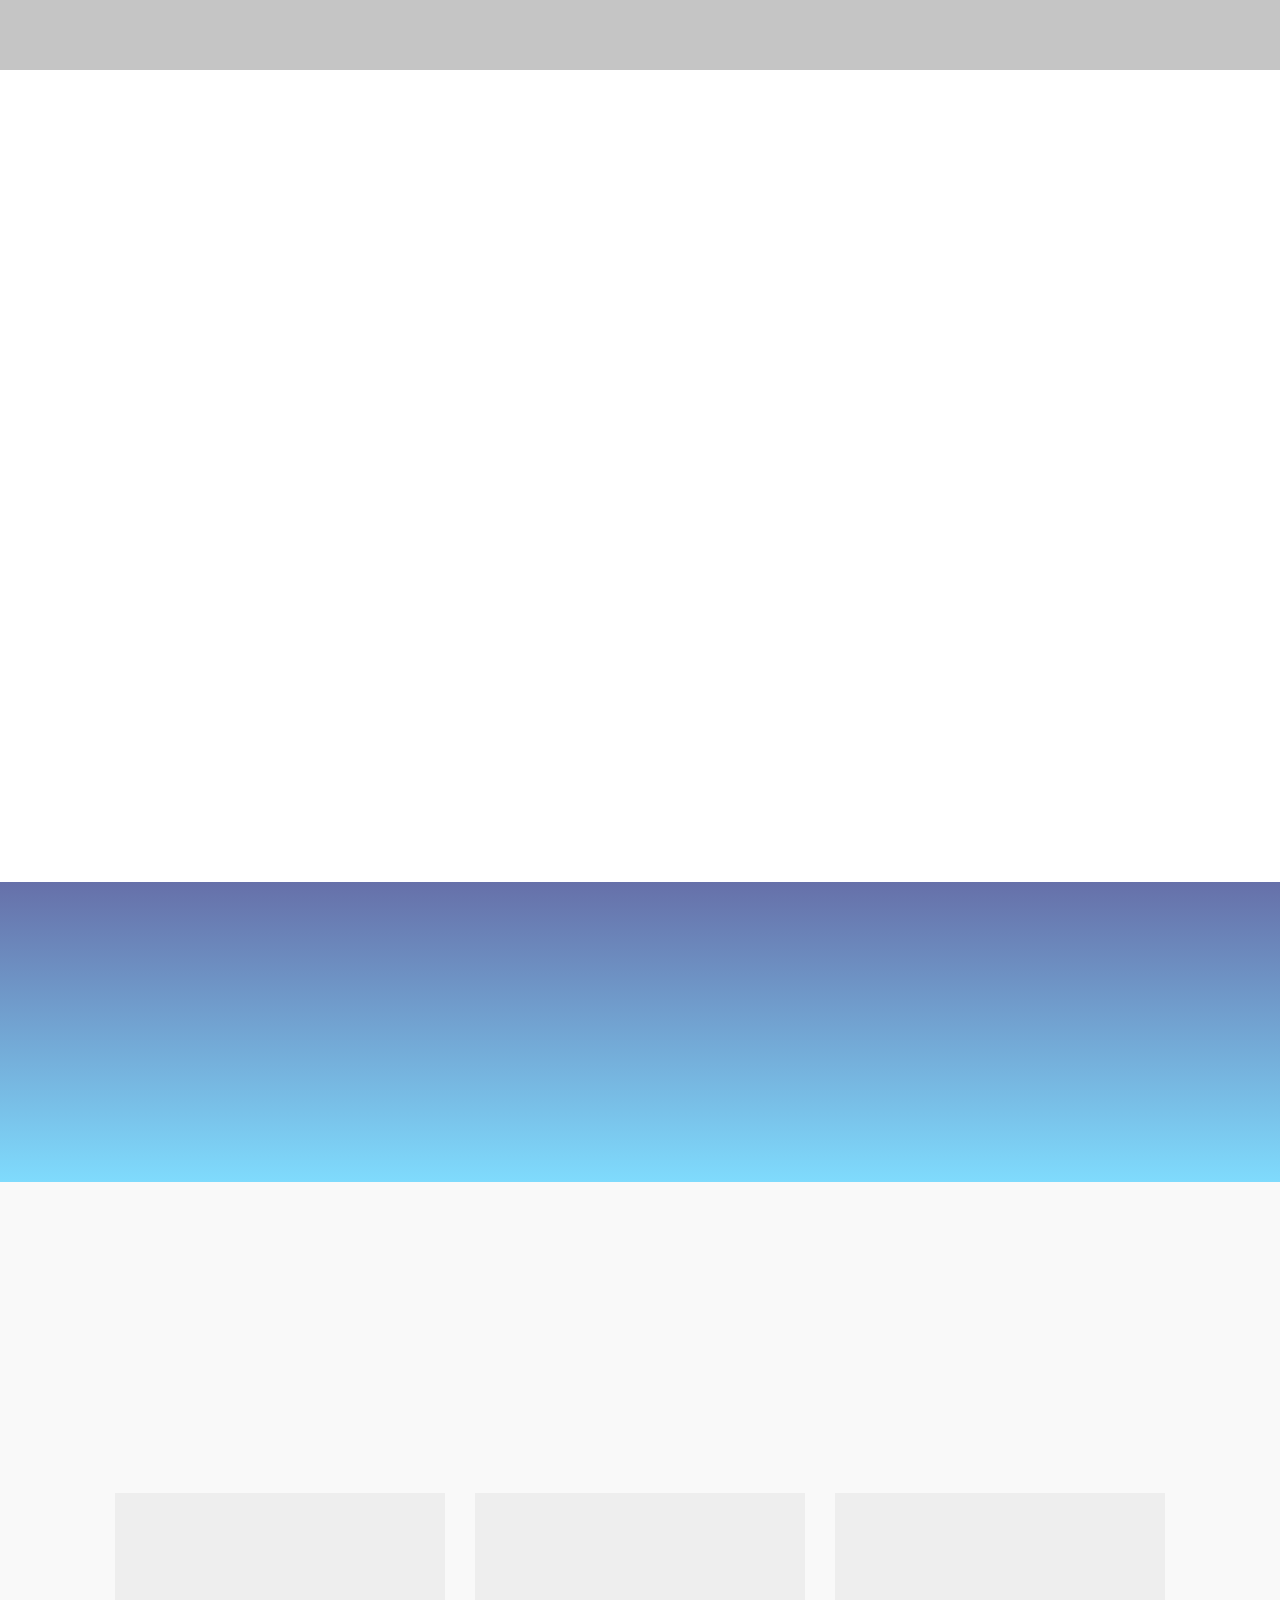
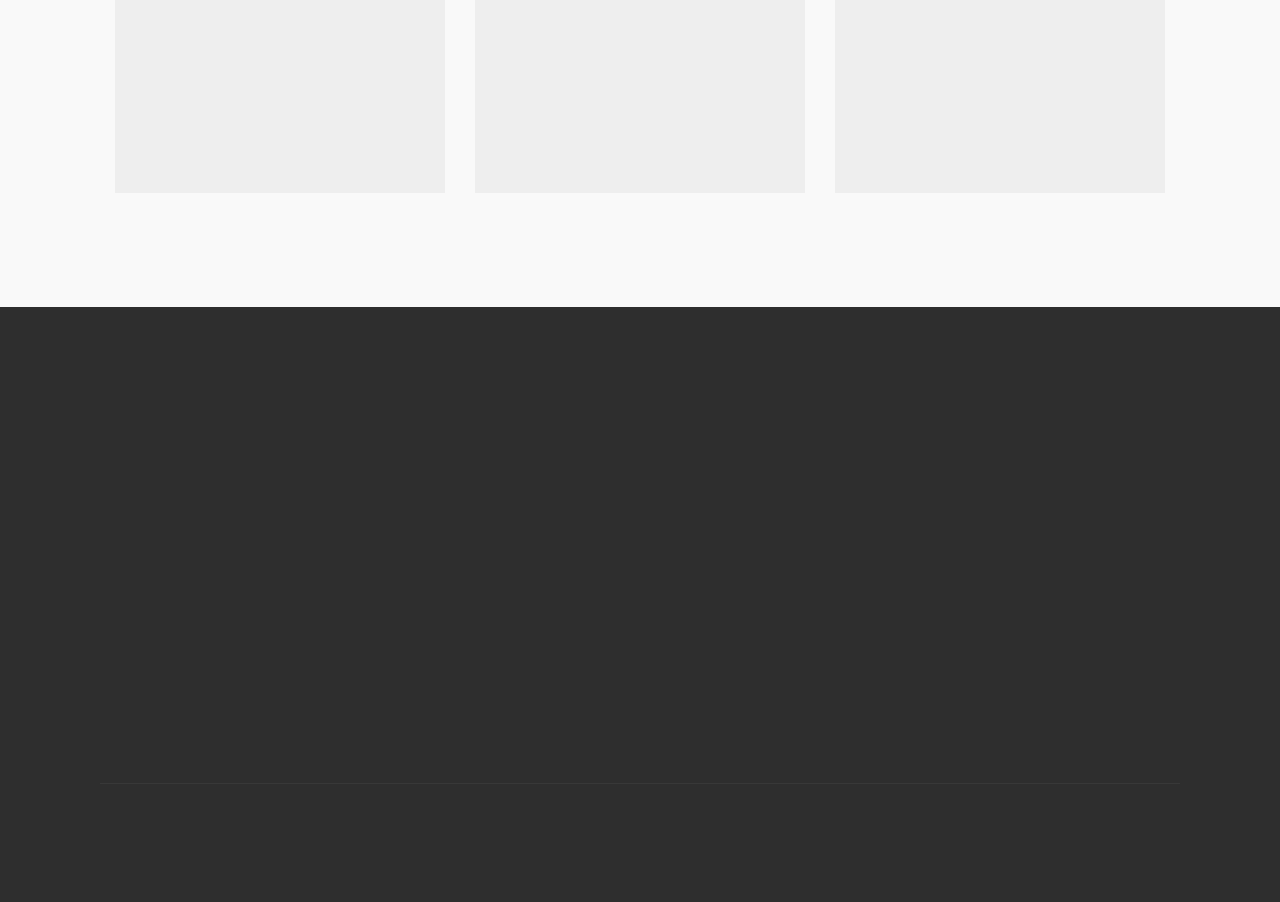
==== commit 3cc88822: "create github pages" ====
--- a/index.html
+++ b/index.html
@@ -6,7 +6,7 @@
   <meta http-equiv="X-UA-Compatible" content="IE=edge">
   <meta name="generator" content="Mobirise v4.8.6, mobirise.com">
   <meta name="viewport" content="width=device-width, initial-scale=1, minimum-scale=1">
-  <link rel="shortcut icon" href="assets/images/mbr-122x69.jpg" type="image/x-icon">
+  <link rel="shortcut icon" href="assets/images/13139308-10204377000344438-3114935771173382356-n-124x124.jpg" type="image/x-icon">
   <meta name="description" content="">
   <title>Home</title>
   <link rel="stylesheet" href="assets/web/assets/mobirise-icons/mobirise-icons.css">
@@ -42,7 +42,7 @@
         <div class="menu-logo">
             <div class="navbar-brand">
                 
-                <span class="navbar-caption-wrap"><a class="navbar-caption text-black display-5" href="https://mobirise.com"><span class="mbri-delivery mbr-iconfont mbr-iconfont-btn" style="font-size: 45px;"></span>#KERETA SEWA <br>&nbsp;Kuching, Sarawak.</a></span>
+                <span class="navbar-caption-wrap"><a class="navbar-caption text-black display-5" href="https://mobirise.com"><span class="mbri-delivery mbr-iconfont mbr-iconfont-btn" style="font-size: 45px;"></span>#KERETA SEWA AMT<br>&nbsp;Kuching, Sarawak.</a></span>
             </div>
         </div>
         <div class="collapse navbar-collapse" id="navbarSupportedContent">
@@ -60,7 +60,7 @@
     </nav>
 </section>
 
-<section class="engine"><a href="https://mobirise.info/h">create a web page for free</a></section><section class="header1 cid-r1sRFPJcr2 mbr-parallax-background" id="header1-d">
+<section class="engine"><a href="https://mobirise.info/u">bootstrap website templates</a></section><section class="header1 cid-r1sRFPJcr2 mbr-parallax-background" id="header1-d">
 
     
 
@@ -98,7 +98,7 @@
             <div class="media-container-column title col-12 col-lg-7 col-md-6">
                 <h3 class="mbr-section-subtitle align-left mbr-light pb-3 mbr-fonts-style display-5">
                     TEMPAT-TEMPAT MENARIK DI KUCHING, SARAWAK.</h3>
-                <h2 class="align-left mbr-bold mbr-fonts-style display-2">#mestipergi</h2>
+                <h2 class="align-left mbr-bold mbr-fonts-style display-2">#mestipergiSARAWAK</h2>
             </div>
             <div class="media-container-column col-12 col-lg-3 col-md-4">
                 <div class="mbr-section-btn align-right py-4"><a class="btn btn-info display-4" href="https://form.jotform.me/83106442182450" target="_blank">TEMPAH KENDERAAN ANDA SEKARANG</a></div>
@@ -256,7 +256,7 @@
                     <div data-form-alert="" hidden="">Thanks for filling out the form!
 Anything to ask can call us at +601131700037</div>
             
-                    <form class="mbr-form" action="https://mobirise.com/" method="post" data-form-title="Mobirise Form"><input type="hidden" name="email" data-form-email="true" value="7lB4LRnvtfIiIc23xngNrIySScElZBxtbKngu1XwhcVQZN33phH227Uy3KfqYPu+VzJ9d0xqb1KHAN/cKDwsREAYPxiRkKniRlpZYE0bLynyN575umN+2EZVZ4BqAVun">
+                    <form class="mbr-form" action="https://mobirise.com/" method="post" data-form-title="Mobirise Form"><input type="hidden" name="email" data-form-email="true" value="SI2Y4lYW/mpEcP8F8BhAx7LlaQJ20Gt6u7qWbaQh0An6W2mGjCHBcIEovMVxQk8aU6Iymh11Fx5SRp7AIOgM6qhDBTE03z0b1TM3Mfof5PodZzxw6fMs7pddc6BuMPRY">
                         <div class="row row-sm-offset">
                             <div class="col-md-4 multi-horizontal" data-for="name">
                                 <div class="form-group">
--- a/assets/mobirise/css/mbr-additional.css
+++ b/assets/mobirise/css/mbr-additional.css
@@ -1379,13 +1379,13 @@
   display: none;
 }
 .cid-r1r6DrtVF6 .navbar {
-  background: #c1c1c1;
+  background: #f9f295;
   transition: none;
   min-height: 77px;
   padding: .5rem 0;
 }
 .cid-r1r6DrtVF6 .navbar-dropdown.bg-color.transparent.opened {
-  background: #c1c1c1;
+  background: #f9f295;
 }
 .cid-r1r6DrtVF6 a {
   font-style: normal;
@@ -1469,7 +1469,7 @@
   padding-bottom: 0;
 }
 .cid-r1r6DrtVF6 .dropdown .dropdown-menu {
-  background: #c1c1c1;
+  background: #f9f295;
   display: none;
   position: absolute;
   min-width: 5rem;
@@ -2139,13 +2139,13 @@
   display: none;
 }
 .cid-r1r6DrtVF6 .navbar {
-  background: #c1c1c1;
+  background: #f9f295;
   transition: none;
   min-height: 77px;
   padding: .5rem 0;
 }
 .cid-r1r6DrtVF6 .navbar-dropdown.bg-color.transparent.opened {
-  background: #c1c1c1;
+  background: #f9f295;
 }
 .cid-r1r6DrtVF6 a {
   font-style: normal;
@@ -2229,7 +2229,7 @@
   padding-bottom: 0;
 }
 .cid-r1r6DrtVF6 .dropdown .dropdown-menu {
-  background: #c1c1c1;
+  background: #f9f295;
   display: none;
   position: absolute;
   min-width: 5rem;
@@ -2604,13 +2604,13 @@
   display: none;
 }
 .cid-r1r6DrtVF6 .navbar {
-  background: #c1c1c1;
+  background: #f9f295;
   transition: none;
   min-height: 77px;
   padding: .5rem 0;
 }
 .cid-r1r6DrtVF6 .navbar-dropdown.bg-color.transparent.opened {
-  background: #c1c1c1;
+  background: #f9f295;
 }
 .cid-r1r6DrtVF6 a {
   font-style: normal;
@@ -2694,7 +2694,7 @@
   padding-bottom: 0;
 }
 .cid-r1r6DrtVF6 .dropdown .dropdown-menu {
-  background: #c1c1c1;
+  background: #f9f295;
   display: none;
   position: absolute;
   min-width: 5rem;
@@ -3078,13 +3078,13 @@
   display: none;
 }
 .cid-r1r6DrtVF6 .navbar {
-  background: #c1c1c1;
+  background: #f9f295;
   transition: none;
   min-height: 77px;
   padding: .5rem 0;
 }
 .cid-r1r6DrtVF6 .navbar-dropdown.bg-color.transparent.opened {
-  background: #c1c1c1;
+  background: #f9f295;
 }
 .cid-r1r6DrtVF6 a {
   font-style: normal;
@@ -3168,7 +3168,7 @@
   padding-bottom: 0;
 }
 .cid-r1r6DrtVF6 .dropdown .dropdown-menu {
-  background: #c1c1c1;
+  background: #f9f295;
   display: none;
   position: absolute;
   min-width: 5rem;
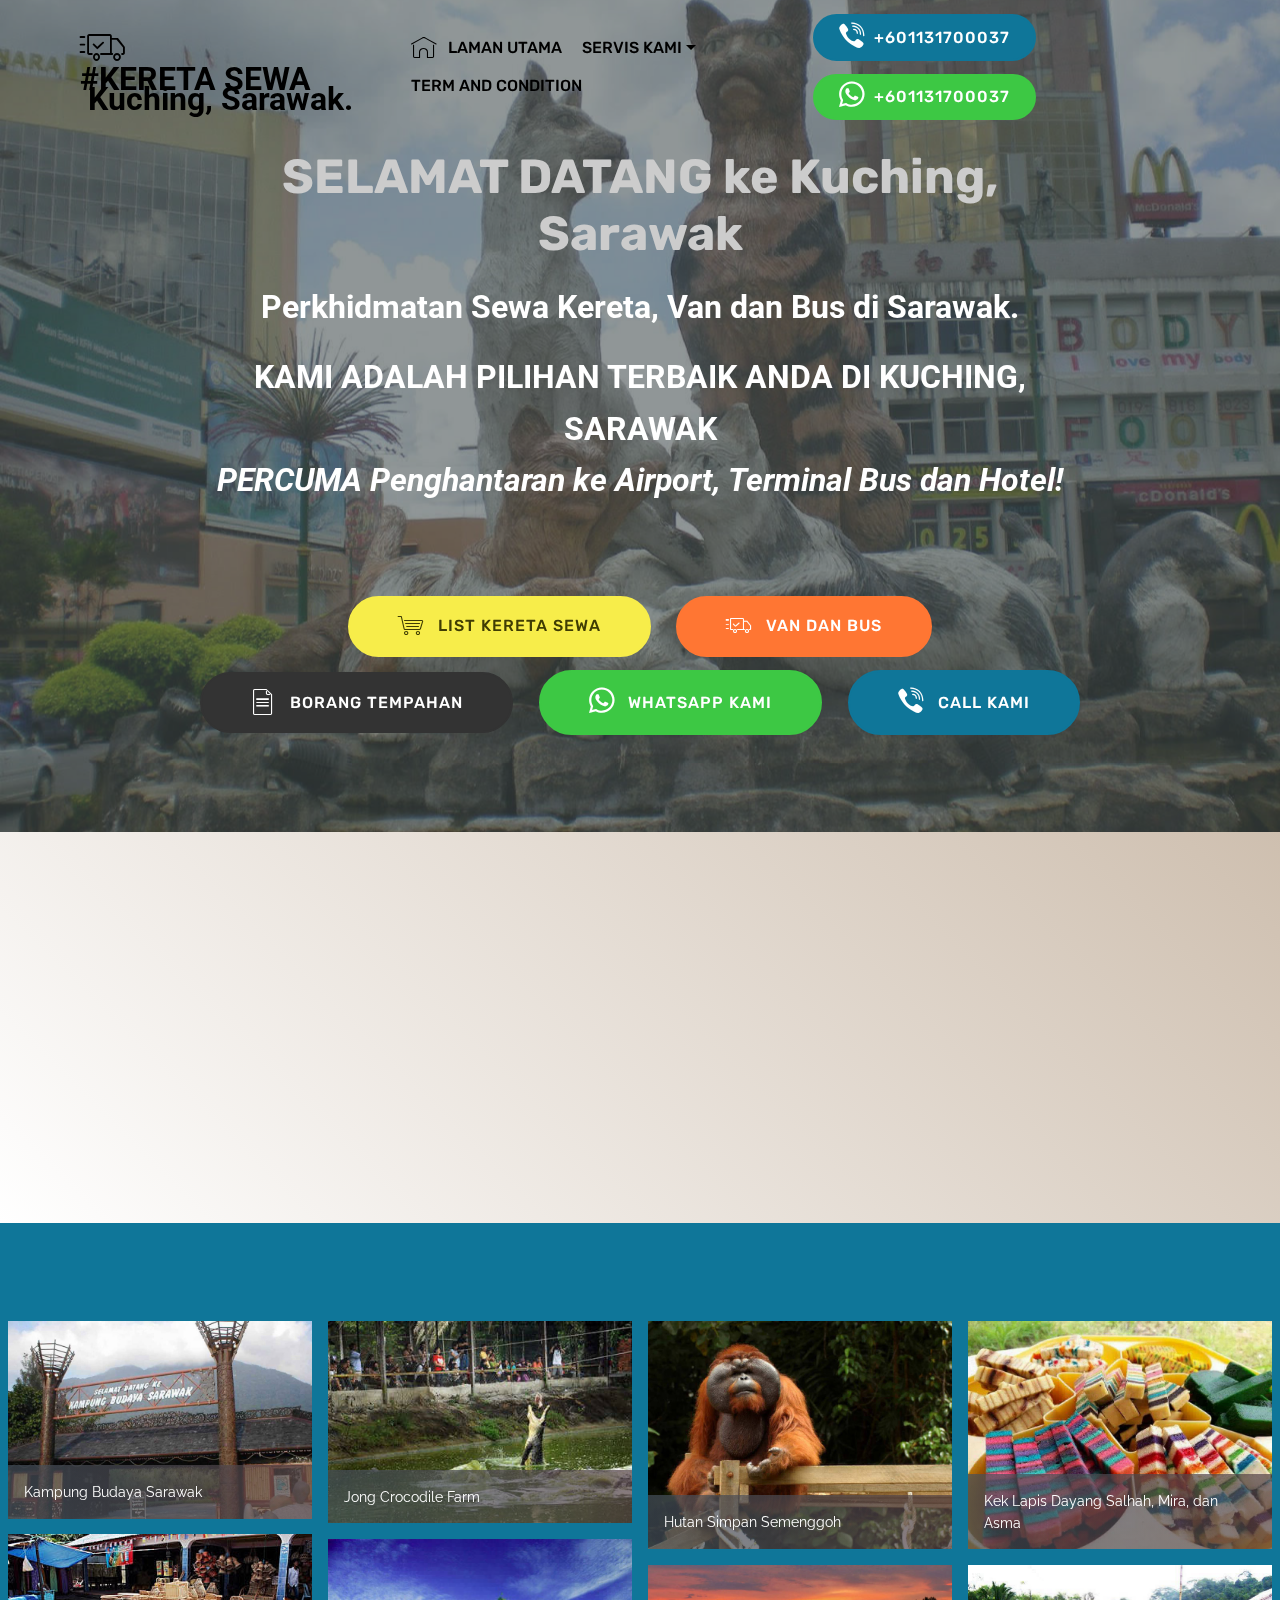
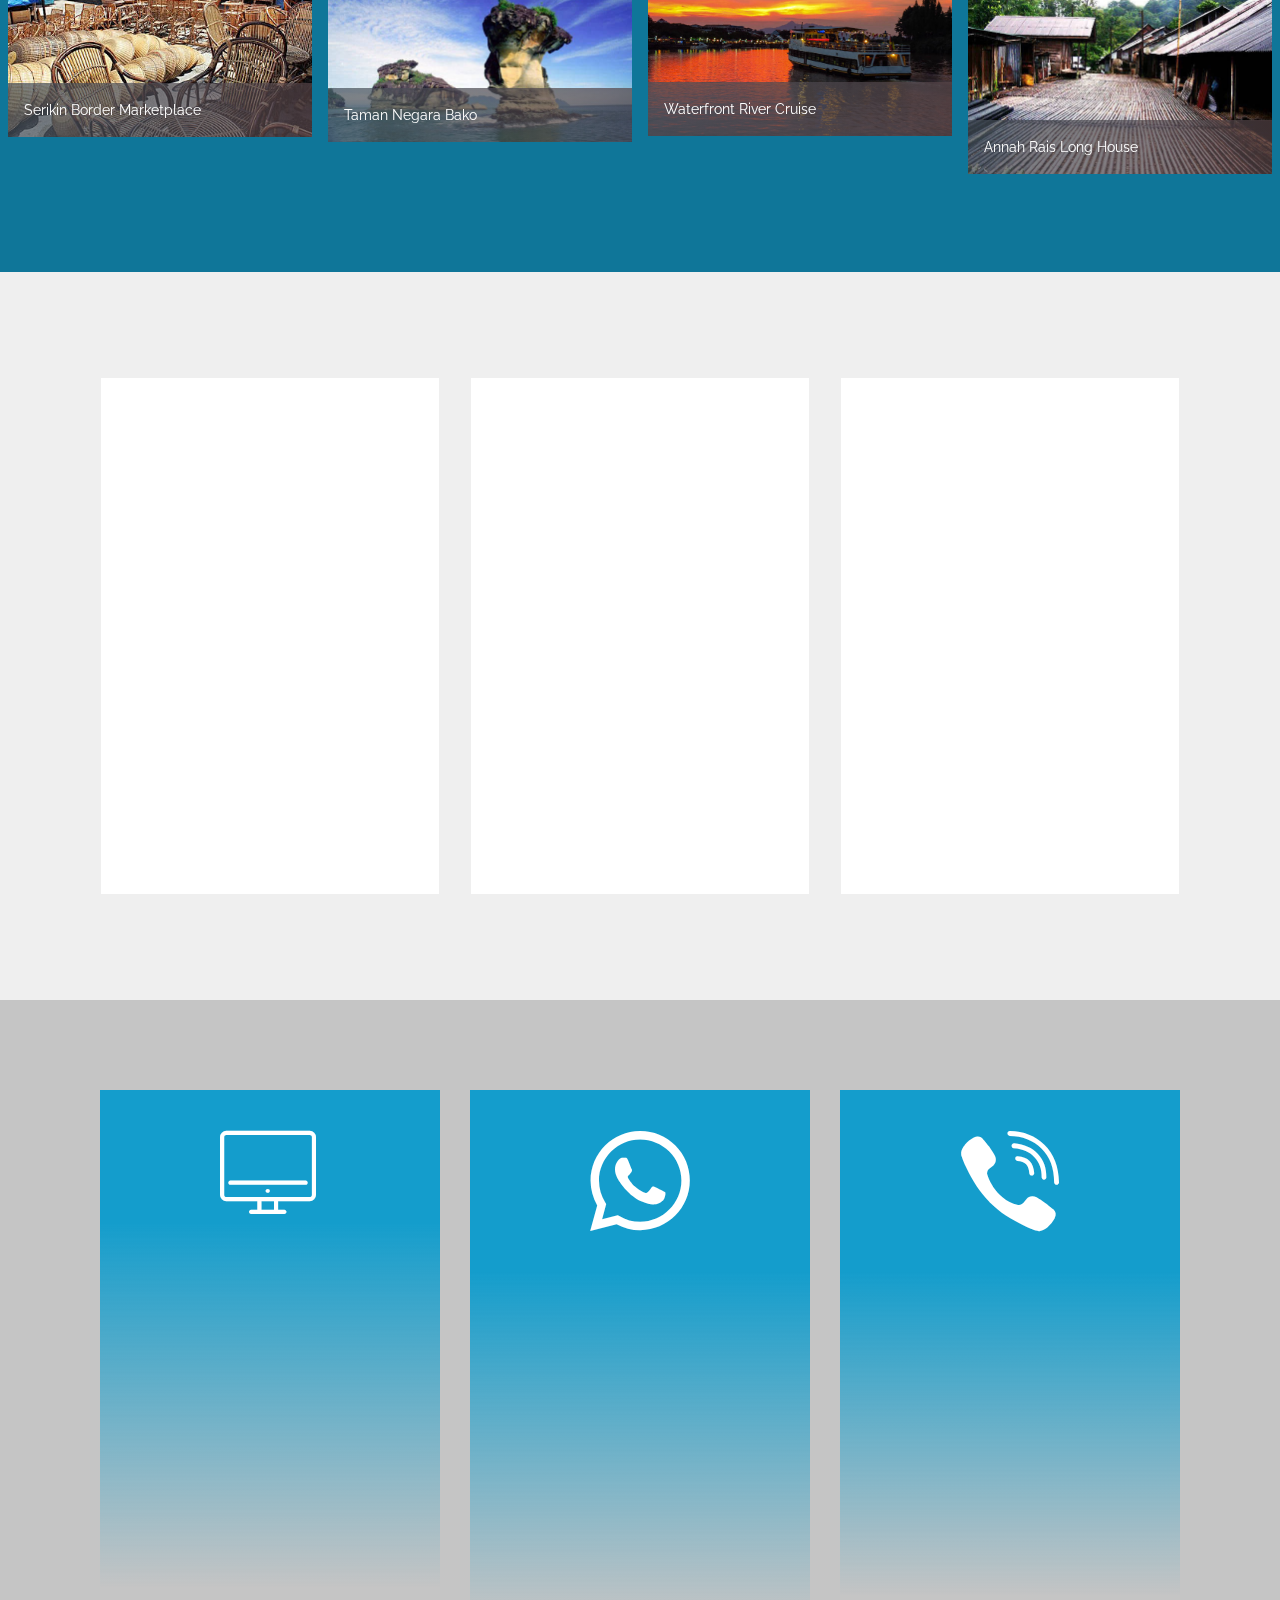
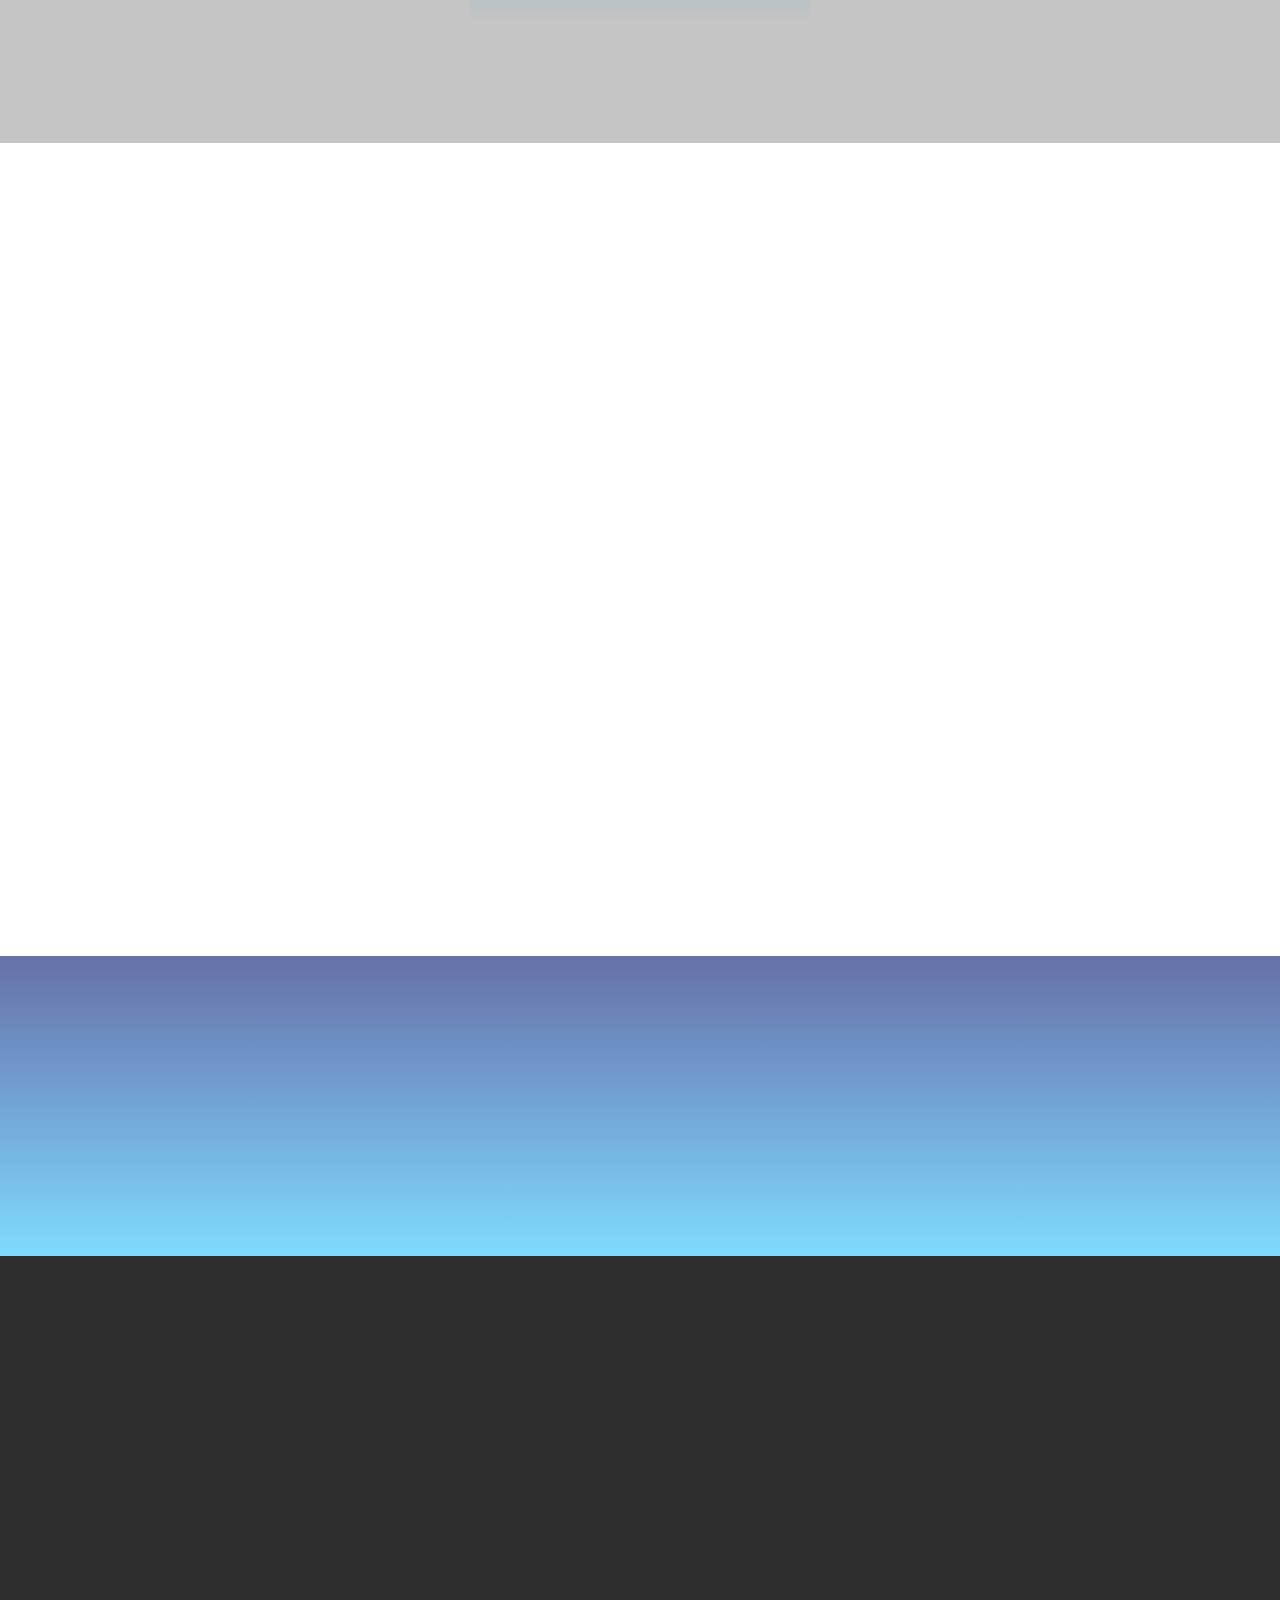
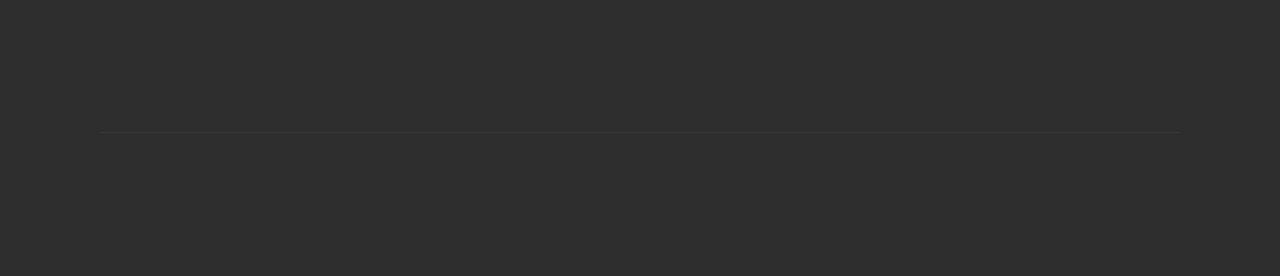
==== commit e4ef0259: "create github pages" ====
--- a/index.html
+++ b/index.html
@@ -1,10 +1,10 @@
 <!DOCTYPE html>
 <html >
 <head>
-  <!-- Site made with Mobirise Website Builder v4.8.6, https://mobirise.com -->
+  <!-- Site made with Mobirise Website Builder v4.8.10, https://mobirise.com -->
   <meta charset="UTF-8">
   <meta http-equiv="X-UA-Compatible" content="IE=edge">
-  <meta name="generator" content="Mobirise v4.8.6, mobirise.com">
+  <meta name="generator" content="Mobirise v4.8.10, mobirise.com">
   <meta name="viewport" content="width=device-width, initial-scale=1, minimum-scale=1">
   <link rel="shortcut icon" href="assets/images/13139308-10204377000344438-3114935771173382356-n-124x124.jpg" type="image/x-icon">
   <meta name="description" content="">
@@ -42,15 +42,15 @@
         <div class="menu-logo">
             <div class="navbar-brand">
                 
-                <span class="navbar-caption-wrap"><a class="navbar-caption text-black display-5" href="https://mobirise.com"><span class="mbri-delivery mbr-iconfont mbr-iconfont-btn" style="font-size: 45px;"></span>#KERETA SEWA AMT<br>&nbsp;Kuching, Sarawak.</a></span>
+                <span class="navbar-caption-wrap"><a class="navbar-caption text-black display-5" href="https://afdalmaju.github.io/"><span class="mbri-delivery mbr-iconfont mbr-iconfont-btn" style="font-size: 45px;"></span>#KERETA SEWA&nbsp;<br>&nbsp;Kuching, Sarawak.</a></span>
             </div>
         </div>
         <div class="collapse navbar-collapse" id="navbarSupportedContent">
             <ul class="navbar-nav nav-dropdown" data-app-modern-menu="true"><li class="nav-item">
-                    <a class="nav-link link text-black display-4" href="https://mobirise.com"><span class="mbri-home mbr-iconfont mbr-iconfont-btn"></span>
+                    <a class="nav-link link text-black display-4" href="https://afdalmaju.github.io/"><span class="mbri-home mbr-iconfont mbr-iconfont-btn"></span>
                         LAMAN UTAMA</a>
                 </li>
-                <li class="nav-item dropdown"><a class="nav-link link text-black dropdown-toggle display-4" href="https://mobirise.com" data-toggle="dropdown-submenu" aria-expanded="false">SERVIS KAMI</a><div class="dropdown-menu"><a class="text-black dropdown-item display-4" href="https://mobirise.com">CAR LIST</a><a class="text-black dropdown-item display-4" href="https://mobirise.com" aria-expanded="false">MPV</a><a class="text-black dropdown-item display-4" href="https://mobirise.com" aria-expanded="false">VAN</a><a class="text-black dropdown-item display-4" href="https://mobirise.com" aria-expanded="false">COASTER</a><a class="text-black dropdown-item display-4" href="https://mobirise.com" aria-expanded="false">BUS</a></div></li><li class="nav-item"><a class="nav-link link text-black display-4" href="page2.html" aria-expanded="false">TERM AND CONDITION</a></li></ul>
+                <li class="nav-item dropdown"><a class="nav-link link text-black dropdown-toggle display-4" href="page1.html" data-toggle="dropdown-submenu" aria-expanded="false">SERVIS KAMI</a><div class="dropdown-menu"><a class="text-black dropdown-item display-4" href="https://mobirise.com">CAR LIST</a><a class="text-black dropdown-item display-4" href="https://mobirise.com" aria-expanded="false">MPV</a><a class="text-black dropdown-item display-4" href="https://mobirise.com" aria-expanded="false">VAN</a><a class="text-black dropdown-item display-4" href="https://mobirise.com" aria-expanded="false">COASTER</a><a class="text-black dropdown-item display-4" href="https://mobirise.com" aria-expanded="false">BUS</a></div></li><li class="nav-item"><a class="nav-link link text-black display-4" href="page2.html" aria-expanded="false">TERM AND CONDITION</a></li></ul>
             <div class="navbar-buttons mbr-section-btn"><a class="btn btn-sm btn-primary display-4" href="tel:+601131700037"><span class="socicon socicon-viber mbr-iconfont mbr-iconfont-btn"></span>
                     
                     +601131700037</a> <a class="btn btn-sm btn-danger display-4" href="https://api.whatsapp.com/send?phone=601131700037&text=Saya%20ingin%20menempah%20Keretasewa"><span class="socicon socicon-whatsapp mbr-iconfont mbr-iconfont-btn"></span>
@@ -60,7 +60,7 @@
     </nav>
 </section>
 
-<section class="engine"><a href="https://mobirise.info/u">bootstrap website templates</a></section><section class="header1 cid-r1sRFPJcr2 mbr-parallax-background" id="header1-d">
+<section class="engine"><a href="https://mobirise.info/q">responsive web templates</a></section><section class="header1 cid-r1sRFPJcr2 mbr-parallax-background" id="header1-d">
 
     
 
@@ -75,9 +75,9 @@
                 <p class="mbr-text align-center pb-3 mbr-fonts-style display-5"><strong>
                     KAMI ADALAH PILIHAN TERBAIK ANDA DI KUCHING, SARAWAK<br> <em>PERCUMA Penghantaran ke Airport, Terminal Bus dan Hotel!</em><br></strong><br>
                 </p>
-                <div class="mbr-section-btn align-center"><a class="btn btn-md btn-success display-4" href="https://mobirise.com"><span class="mbri-shopping-cart mbr-iconfont mbr-iconfont-btn"></span>
+                <div class="mbr-section-btn align-center"><a class="btn btn-md btn-success display-4" href="https://afdalmaju.github.io/"><span class="mbri-shopping-cart mbr-iconfont mbr-iconfont-btn"></span>
                         LIST KERETA SEWA</a>
-                    <a class="btn btn-md btn-secondary display-4" href="https://mobirise.com"><span class="mbri-delivery mbr-iconfont mbr-iconfont-btn"></span>
+                    <a class="btn btn-md btn-secondary display-4" href="https://afdalmaju.github.io/"><span class="mbri-delivery mbr-iconfont mbr-iconfont-btn"></span>
                         VAN DAN BUS</a> <a class="btn btn-md btn-black display-4" href="https://form.jotform.me/83106442182450" target="_blank"><span class="mbri-file mbr-iconfont mbr-iconfont-btn"></span>
                         BORANG TEMPAHAN</a> <a class="btn btn-md btn-danger display-4" href="https://api.whatsapp.com/send?phone=601131700037&text=Saya%20ingin%20menempah%20Keretasewa"><span class="socicon socicon-whatsapp mbr-iconfont mbr-iconfont-btn"></span>
                         WHATSAPP KAMI</a> <a class="btn btn-md btn-primary display-4" href="tel:+601131700037"><span class="socicon socicon-viber mbr-iconfont mbr-iconfont-btn"></span>
@@ -98,7 +98,7 @@
             <div class="media-container-column title col-12 col-lg-7 col-md-6">
                 <h3 class="mbr-section-subtitle align-left mbr-light pb-3 mbr-fonts-style display-5">
                     TEMPAT-TEMPAT MENARIK DI KUCHING, SARAWAK.</h3>
-                <h2 class="align-left mbr-bold mbr-fonts-style display-2">#mestipergiSARAWAK</h2>
+                <h2 class="align-left mbr-bold mbr-fonts-style display-2">#mestipergi<br>SARAWAK</h2>
             </div>
             <div class="media-container-column col-12 col-lg-3 col-md-4">
                 <div class="mbr-section-btn align-right py-4"><a class="btn btn-info display-4" href="https://form.jotform.me/83106442182450" target="_blank">TEMPAH KENDERAAN ANDA SEKARANG</a></div>
@@ -165,7 +165,7 @@
                     </div>
                     <div class="card-box">
                         <h4 class="card-title mbr-fonts-style display-7">
-                            List Pakej dan Addon</h4>
+                            List Pakej dan Add-on</h4>
                         <p class="mbr-text mbr-fonts-style display-7">
                             Mobirise offers many site blocks in several themes, and though these blocks are pre-made, they are flexible.
                         </p>
@@ -199,7 +199,7 @@
                         Borang Tempahan Online</strong></h4>
                     <p class="mbr-text mbr-fonts-style display-7">
                        Borang Tempahan online kami sesuai digunakan oleh semua jenis pc dan gadget. Tempahan online anda akan di semak serat merta dan tunggu admin kami hubungi anda untuk mengesahkan tempahan.</p>
-                    <div class="mbr-section-btn text-center"><a href="https://form.jotform.me/83106442182450" class="btn btn-secondary display-4">BORANG PERMOHONAN ONLINE</a></div>
+                    <div class="mbr-section-btn text-center"><a href="https://form.jotform.me/83106442182450" class="btn btn-secondary display-4">BORANG TEMPAHAN ONLINE</a></div>
                 </div>
             </div>
 
@@ -211,7 +211,7 @@
                     <h4 class="card-title mbr-fonts-style display-7">
                         Whatsapp Kami</h4>
                     <p class="mbr-text mbr-fonts-style display-7">
-                       Whatsapp kami dengan satu klik yang mudah. Anda boleh berinteraksi dengan admin kami melalui whatsapp berkenaan dengan tempahan.</p>
+                       Whatsapp kami dengan satu klik yang mudah. Anda boleh berinteraksi dengan admin kami melalui whatsapp berkenaan dengan tempahan.<br><br></p>
                     <div class="mbr-section-btn text-center"><a href="https://api.whatsapp.com/send?phone=601131700037&text=Saya%20ingin%20menempah%20Keretasewa" class="btn btn-secondary display-4" target="_blank">
                             WHATSAPP KAMI</a></div>
                 </div>
@@ -256,7 +256,7 @@
                     <div data-form-alert="" hidden="">Thanks for filling out the form!
 Anything to ask can call us at +601131700037</div>
             
-                    <form class="mbr-form" action="https://mobirise.com/" method="post" data-form-title="Mobirise Form"><input type="hidden" name="email" data-form-email="true" value="SI2Y4lYW/mpEcP8F8BhAx7LlaQJ20Gt6u7qWbaQh0An6W2mGjCHBcIEovMVxQk8aU6Iymh11Fx5SRp7AIOgM6qhDBTE03z0b1TM3Mfof5PodZzxw6fMs7pddc6BuMPRY">
+                    <form class="mbr-form" action="https://mobirise.com/" method="post" data-form-title="Mobirise Form"><input type="hidden" name="email" data-form-email="true" value="D53rroHOJIachXO4tTHqqsCBcP+ReCpZ11p6GemFYOSudYah8eWOCDlnTp5Rx4RqCaWBvklctmmiQUYQqwZyY6pIRluxCYTHXsYgnTpz0o11EaLGk8RGhOjLFAjd0e0=">
                         <div class="row row-sm-offset">
                             <div class="col-md-4 multi-horizontal" data-for="name">
                                 <div class="form-group">
@@ -326,74 +326,6 @@
     </div>
 </section>
 
-<section class="features15 cid-r1t1tc74q8" id="features15-i">
-
-    
-
-    
-    <div class="container">
-        <h2 class="mbr-section-title pb-3 align-center mbr-fonts-style display-2">
-            Images with different flip animations
-        </h2>
-        <h3 class="mbr-section-subtitle display-5 align-center mbr-fonts-style">
-            Click on the bottom left corner of the card to change the front image. In browser this corner will not be shown.
-        </h3>
-
-        <div class="media-container-row container pt-5 mt-2">
-
-            <div class="col-12 col-md-6 mb-4 col-lg-4">
-                <div class="card flip-card p-5 align-center">
-                    <div class="card-front card_cont">
-                        <img src="assets/images/jumbotron.jpg" alt="Mobirise">
-                    </div>
-                    <div class="card_back card_cont">
-                        <h4 class="card-title display-5 py-2 mbr-fonts-style">
-                            Over 400 Amazing Blocks
-                        </h4>
-                        <p class="mbr-text mbr-fonts-style display-7">
-                            Mobirise offers several themes that include sliders, galleries, article blocks, counters, accordions, video and many more.
-                        </p>
-                    </div>
-                </div>
-            </div>
-
-            <div class="col-12 col-md-6 mb-4 col-lg-4">
-                
-                <div class="card flip-card p-5 align-center">
-                    <div class="card-front card_cont">
-                        <img src="assets/images/jumbotron2.jpg" alt="Mobirise">
-                    </div>
-                    <div class="card_back card_cont">
-                        <h4 class="card-title py-2 mbr-fonts-style display-5">
-                            Easy and Simple to Use
-                        </h4>
-                        <p class="mbr-text mbr-fonts-style display-7">
-                            Drop the blocks into the page, edit content inline and publish - no technical skills required.
-                        </p>
-                    </div>
-                </div>
-            </div>
-            
-            <div class="col-12 col-md-6 mb-4 col-lg-4">
-                <div class="card flip-card p-5 align-center">
-                    <div class="card-front card_cont">
-                        <img src="assets/images/background5.jpg" alt="Mobirise">
-                    </div>
-                    <div class="card_back card_cont">
-                        <h4 class="card-title py-2 mbr-fonts-style display-5">
-                            Unlimited Sites
-                        </h4>
-                        <p class="mbr-text mbr-fonts-style display-7">
-                            Mobirise gives you the freedom to develop as many websites as you like given the fact that it is a desktop app.
-                        </p>
-                    </div>
-                </div> 
-            </div>
-
-            
-        </div>
-</div></section>
-
 <section class="cid-r1r8MBGP7r" id="footer2-c">
 
     
@@ -418,7 +350,7 @@
                 </p>
             </div>
             <div class="col-12 col-md-6">
-                <div class="google-map"><iframe frameborder="0" style="border:0" src="https://www.google.com/maps/embed/v1/place?key=AIzaSyA0Dx_boXQiwvdz8sJHoYeZNVTdoWONYkU&amp;q=place_id:ChIJB5KyMzai-zERHAAuQexTq74" allowfullscreen=""></iframe></div>
+                <div class="google-map"><iframe frameborder="0" style="border:0" src="https://www.google.com/maps/embed/v1/place?key=AIzaSyCy9r70T3NYf3PhvVflTo0_zdif2_IoIYs&amp;q=place_id:ChIJB5KyMzai-zERHAAuQexTq74" allowfullscreen=""></iframe></div>
             </div>
         </div>
         <div class="footer-lower">
@@ -430,7 +362,7 @@
             <div class="media-container-row mbr-white">
                 <div class="col-sm-6 copyright">
                     <p class="mbr-text mbr-fonts-style display-7">
-                        © Copyright 2018 AfdalMaju Transportation [AMT] - All Rights Reserved
+                        © Copyright 2018 Kereta Sewa Kuching Sarawak [KSKS] - All Rights Reserved
                     </p>
                 </div>
                 <div class="col-md-6">
@@ -465,16 +397,15 @@
   <script src="assets/popper/popper.min.js"></script>
   <script src="assets/tether/tether.min.js"></script>
   <script src="assets/bootstrap/js/bootstrap.min.js"></script>
-  <script src="assets/parallax/jarallax.min.js"></script>
+  <script src="assets/viewportchecker/jquery.viewportchecker.js"></script>
   <script src="assets/dropdown/js/script.min.js"></script>
   <script src="assets/touchswipe/jquery.touch-swipe.min.js"></script>
-  <script src="assets/viewportchecker/jquery.viewportchecker.js"></script>
+  <script src="assets/parallax/jarallax.min.js"></script>
   <script src="assets/masonry/masonry.pkgd.min.js"></script>
   <script src="assets/imagesloaded/imagesloaded.pkgd.min.js"></script>
   <script src="assets/bootstrapcarouselswipe/bootstrap-carousel-swipe.js"></script>
   <script src="assets/smoothscroll/smooth-scroll.js"></script>
   <script src="assets/vimeoplayer/jquery.mb.vimeo_player.js"></script>
-  <script src="assets/mbr-flip-card/mbr-flip-card.js"></script>
   <script src="assets/sociallikes/social-likes.js"></script>
   <script src="assets/theme/js/script.js"></script>
   <script src="assets/slidervideo/script.js"></script>
--- a/assets/theme/css/style.css
+++ b/assets/theme/css/style.css
@@ -1,7 +1,474 @@
 /*!
  * Mobirise v4 theme (https://mobirise.com/)
  * Copyright 2017 Mobirise
- */section{background-color:#eeeeee}section,.container,.container-fluid{position:relative;word-wrap:break-word}a.mbr-iconfont:hover{text-decoration:none}.article .lead p,.article .lead ul,.article .lead ol,.article .lead pre,.article .lead blockquote{margin-bottom:0}a{font-style:normal;font-weight:400;cursor:pointer}a,a:hover{text-decoration:none}figure{margin-bottom:0}body{color:#232323}h1,h2,h3,h4,h5,h6,.h1,.h2,.h3,.h4,.h5,.h6,.display-1,.display-2,.display-3,.display-4{line-height:1;word-break:break-word;word-wrap:break-word}b,strong{font-weight:bold}blockquote{padding:10px 0 10px 20px;position:relative;border-left:2px solid;border-color:#ff3366}input:-webkit-autofill,input:-webkit-autofill:hover,input:-webkit-autofill:focus,input:-webkit-autofill:active{transition-delay:9999s;transition-property:background-color, color}textarea[type="hidden"]{display:none}body{position:relative}section{background-position:50% 50%;background-repeat:no-repeat;background-size:cover}section .mbr-background-video,section .mbr-background-video-preview{position:absolute;bottom:0;left:0;right:0;top:0}.hidden{visibility:hidden}.mbr-z-index20{z-index:20}/*! Base colors */.mbr-white{color:#ffffff}.mbr-black{color:#000000}.mbr-bg-white{background-color:#ffffff}.mbr-bg-black{background-color:#000000}/*! Text-aligns */.align-left{text-align:left}.align-center{text-align:center}.align-right{text-align:right}@media (max-width: 767px){.align-left,.align-center,.align-right,.mbr-section-btn,.mbr-section-title{text-align:center}}/*! Font-weight  */.mbr-light{font-weight:300}.mbr-regular{font-weight:400}.mbr-semibold{font-weight:500}.mbr-bold{font-weight:700}/*! Media  */.media-size-item{-webkit-flex:1 1 auto;-moz-flex:1 1 auto;-ms-flex:1 1 auto;-o-flex:1 1 auto;flex:1 1 auto}.media-content{-webkit-flex-basis:100%;flex-basis:100%}.media-container-row{display:-ms-flexbox;display:-webkit-flex;display:flex;-webkit-flex-direction:row;-ms-flex-direction:row;flex-direction:row;-webkit-flex-wrap:wrap;-ms-flex-wrap:wrap;flex-wrap:wrap;-webkit-justify-content:center;-ms-flex-pack:center;justify-content:center;-webkit-align-content:center;-ms-flex-line-pack:center;align-content:center;-webkit-align-items:start;-ms-flex-align:start;align-items:start}.media-container-row .media-size-item{width:400px}.media-container-column{display:-ms-flexbox;display:-webkit-flex;display:flex;-webkit-flex-direction:column;-ms-flex-direction:column;flex-direction:column;-webkit-flex-wrap:wrap;-ms-flex-wrap:wrap;flex-wrap:wrap;-webkit-justify-content:center;-ms-flex-pack:center;justify-content:center;-webkit-align-content:center;-ms-flex-line-pack:center;align-content:center;-webkit-align-items:stretch;-ms-flex-align:stretch;align-items:stretch}.media-container-column>*{width:100%}@media (min-width: 992px){.media-container-row{-webkit-flex-wrap:nowrap;-ms-flex-wrap:nowrap;flex-wrap:nowrap}}figure{overflow:hidden}figure[mbr-media-size]{transition:width 0.1s}.mbr-figure img,.mbr-figure iframe{display:block;width:100%}.card{background-color:transparent;border:none}.card-img{text-align:center;flex-shrink:0;-webkit-flex-shrink:0}.media{max-width:100%;margin:0 auto}.mbr-figure{-ms-flex-item-align:center;-ms-grid-row-align:center;-webkit-align-self:center;align-self:center}.media-container>div{max-width:100%}.mbr-figure img,.card-img img{width:100%}@media (max-width: 991px){.media-size-item{width:auto !important}.media{width:auto}.mbr-figure{width:100% !important}}/*! Buttons */.mbr-section-btn{margin-left:-.25rem;margin-right:-.25rem;font-size:0}nav .mbr-section-btn{margin-left:0rem;margin-right:0rem}/*! Btn icon margin */.btn .mbr-iconfont,.btn.btn-sm .mbr-iconfont{cursor:pointer;margin-right:0.5rem}.btn.btn-md .mbr-iconfont,.btn.btn-md .mbr-iconfont{margin-right:0.8rem}.mbr-regular{font-weight:400}.mbr-semibold{font-weight:500}.mbr-bold{font-weight:700}[type="submit"]{-webkit-appearance:none}/*! Full-screen */.mbr-fullscreen .mbr-overlay{min-height:100vh}.mbr-fullscreen{display:flex;display:-webkit-flex;display:-moz-flex;display:-ms-flex;display:-o-flex;align-items:center;-webkit-align-items:center;min-height:100vh;padding-top:3rem;padding-bottom:3rem}/*! Map */.map{height:25rem;position:relative}.map iframe{width:100%;height:100%}.form-asterisk{font-family:initial;position:absolute;top:-2px;font-weight:normal}/*! Scroll to top arrow */.mbr-arrow-up{bottom:25px;right:90px;position:fixed;text-align:right;z-index:5000;color:#ffffff;font-size:32px;transform:rotate(180deg);-webkit-transform:rotate(180deg)}.mbr-arrow-up a{background:rgba(0,0,0,0.2);border-radius:3px;color:#fff;display:inline-block;height:60px;width:60px;outline-style:none !important;position:relative;text-decoration:none;transition:all .3s ease-in-out;cursor:pointer;text-align:center}.mbr-arrow-up a:hover{background-color:rgba(0,0,0,0.4)}.mbr-arrow-up a i{line-height:60px}.mbr-arrow-up-icon{display:block;color:#fff}.mbr-arrow-up-icon::before{content:"\203a";display:inline-block;font-family:serif;font-size:32px;line-height:1;font-style:normal;position:relative;top:6px;left:-4px;-webkit-transform:rotate(-90deg);transform:rotate(-90deg)}/*! Arrow Down */.mbr-arrow{position:absolute;bottom:45px;left:50%;width:60px;height:60px;cursor:pointer;background-color:rgba(80,80,80,0.5);border-radius:50%;-webkit-transform:translateX(-50%);transform:translateX(-50%)}.mbr-arrow>a{display:inline-block;text-decoration:none;outline-style:none;-webkit-animation:arrowdown 1.7s ease-in-out infinite;animation:arrowdown 1.7s ease-in-out infinite}.mbr-arrow>a>i{position:absolute;top:-2px;left:15px;font-size:2rem}@keyframes arrowdown{0%{transform:translateY(0px);-webkit-transform:translateY(0px)}50%{transform:translateY(-5px);-webkit-transform:translateY(-5px)}100%{transform:translateY(0px);-webkit-transform:translateY(0px)}}@-webkit-keyframes arrowdown{0%{transform:translateY(0px);-webkit-transform:translateY(0px)}50%{transform:translateY(-5px);-webkit-transform:translateY(-5px)}100%{transform:translateY(0px);-webkit-transform:translateY(0px)}}@media (max-width: 500px){.mbr-arrow-up{left:50%;right:auto;transform:translateX(-50%) rotate(180deg);-webkit-transform:translateX(-50%) rotate(180deg)}}@keyframes gradient-animation{from{background-position:0% 100%;animation-timing-function:ease-in-out}to{background-position:100% 0%;animation-timing-function:ease-in-out}}@-webkit-keyframes gradient-animation{from{background-position:0% 100%;animation-timing-function:ease-in-out}to{background-position:100% 0%;animation-timing-function:ease-in-out}}.bg-gradient{background-size:200% 200%;animation:gradient-animation 5s infinite alternate;-webkit-animation:gradient-animation 5s infinite alternate}.menu .navbar-brand{display:-webkit-flex}.menu .navbar-brand span{display:flex;display:-webkit-flex}.menu .navbar-brand .navbar-caption-wrap{display:-webkit-flex}.menu .navbar-brand .navbar-logo img{display:-webkit-flex}@media (min-width: 768px) and (max-width: 991px){.menu .navbar-toggleable-sm .navbar-nav{display:-webkit-box;display:-webkit-flex;display:-ms-flexbox}}@media (min-width: 992px){.menu .navbar-nav.nav-dropdown{display:-webkit-flex}.menu .navbar-toggleable-sm .navbar-collapse{display:-webkit-flex !important}}.navbar{display:-webkit-flex;-webkit-flex-wrap:wrap;-webkit-align-items:center;-webkit-justify-content:space-between}.navbar-collapse{-webkit-flex-basis:100%;-webkit-flex-grow:1;-webkit-align-items:center}.nav-dropdown .link{padding:.667em 1.667em !important;margin:0 !important}.nav{display:-webkit-flex;-webkit-flex-wrap:wrap}.row{display:-webkit-flex;-webkit-flex-wrap:wrap}.justify-content-center{-webkit-justify-content:center}.form-inline{display:-webkit-flex;-webkit-flex-flow:row wrap;-webkit-align-items:center}.card-wrapper{flex:1;-webkit-flex:1}.carousel-control{display:-webkit-flex;-webkit-align-items:center;-webkit-justify-content:center}.carousel-controls{display:-webkit-flex}.media{display:-webkit-flex}
+ */
+section {
+  background-color: #eeeeee; }
+
+section,
+.container,
+.container-fluid {
+  position: relative;
+  word-wrap: break-word; }
+
+a.mbr-iconfont:hover {
+  text-decoration: none; }
+
+.article .lead p, .article .lead ul, .article .lead ol, .article .lead pre, .article .lead blockquote {
+  margin-bottom: 0; }
+
+a {
+  font-style: normal;
+  font-weight: 400;
+  cursor: pointer; }
+  a, a:hover {
+    text-decoration: none; }
+
+figure {
+  margin-bottom: 0; }
+
+body {
+  color: #232323; }
+
+h1, h2, h3, h4, h5, h6,
+.h1, .h2, .h3, .h4, .h5, .h6,
+.display-1, .display-2, .display-3, .display-4 {
+  line-height: 1;
+  word-break: break-word;
+  word-wrap: break-word; }
+
+b, strong {
+  font-weight: bold; }
+
+blockquote {
+  padding: 10px 0 10px 20px;
+  position: relative;
+  border-left: 2px solid;
+  border-color: #ff3366; }
+
+input:-webkit-autofill, input:-webkit-autofill:hover, input:-webkit-autofill:focus, input:-webkit-autofill:active {
+  transition-delay: 9999s;
+  transition-property: background-color, color; }
+
+textarea[type="hidden"] {
+  display: none; }
+
+body {
+  position: relative; }
+
+section {
+  background-position: 50% 50%;
+  background-repeat: no-repeat;
+  background-size: cover; }
+  section .mbr-background-video,
+  section .mbr-background-video-preview {
+    position: absolute;
+    bottom: 0;
+    left: 0;
+    right: 0;
+    top: 0; }
+
+.hidden {
+  visibility: hidden; }
+
+.mbr-z-index20 {
+  z-index: 20; }
+
+/*! Base colors */
+.mbr-white {
+  color: #ffffff; }
+
+.mbr-black {
+  color: #000000; }
+
+.mbr-bg-white {
+  background-color: #ffffff; }
+
+.mbr-bg-black {
+  background-color: #000000; }
+
+/*! Text-aligns */
+.align-left {
+  text-align: left; }
+
+.align-center {
+  text-align: center; }
+
+.align-right {
+  text-align: right; }
+
+@media (max-width: 767px) {
+  .align-left, .align-center, .align-right, .mbr-section-btn, .mbr-section-title {
+    text-align: center; } }
+/*! Font-weight  */
+.mbr-light {
+  font-weight: 300; }
+
+.mbr-regular {
+  font-weight: 400; }
+
+.mbr-semibold {
+  font-weight: 500; }
+
+.mbr-bold {
+  font-weight: 700; }
+
+/*! Media  */
+.media-size-item {
+  -webkit-flex: 1 1 auto;
+  -moz-flex: 1 1 auto;
+  -ms-flex: 1 1 auto;
+  -o-flex: 1 1 auto;
+  flex: 1 1 auto; }
+
+.media-content {
+  -webkit-flex-basis: 100%;
+  flex-basis: 100%; }
+
+.media-container-row {
+  display: -ms-flexbox;
+  display: -webkit-flex;
+  display: flex;
+  -webkit-flex-direction: row;
+  -ms-flex-direction: row;
+  flex-direction: row;
+  -webkit-flex-wrap: wrap;
+  -ms-flex-wrap: wrap;
+  flex-wrap: wrap;
+  -webkit-justify-content: center;
+  -ms-flex-pack: center;
+  justify-content: center;
+  -webkit-align-content: center;
+  -ms-flex-line-pack: center;
+  align-content: center;
+  -webkit-align-items: start;
+  -ms-flex-align: start;
+  align-items: start; }
+  .media-container-row .media-size-item {
+    width: 400px; }
+
+.media-container-column {
+  display: -ms-flexbox;
+  display: -webkit-flex;
+  display: flex;
+  -webkit-flex-direction: column;
+  -ms-flex-direction: column;
+  flex-direction: column;
+  -webkit-flex-wrap: wrap;
+  -ms-flex-wrap: wrap;
+  flex-wrap: wrap;
+  -webkit-justify-content: center;
+  -ms-flex-pack: center;
+  justify-content: center;
+  -webkit-align-content: center;
+  -ms-flex-line-pack: center;
+  align-content: center;
+  -webkit-align-items: stretch;
+  -ms-flex-align: stretch;
+  align-items: stretch; }
+  .media-container-column > * {
+    width: 100%; }
+
+@media (min-width: 992px) {
+  .media-container-row {
+    -webkit-flex-wrap: nowrap;
+    -ms-flex-wrap: nowrap;
+    flex-wrap: nowrap; } }
+figure {
+  overflow: hidden; }
+
+figure[mbr-media-size] {
+  transition: width 0.1s; }
+
+.mbr-figure img, .mbr-figure iframe {
+  display: block;
+  width: 100%; }
+
+.card {
+  background-color: transparent;
+  border: none; }
+
+.card-img {
+  text-align: center;
+  flex-shrink: 0;
+  -webkit-flex-shrink: 0; }
+
+.media {
+  max-width: 100%;
+  margin: 0 auto; }
+
+.mbr-figure {
+  -ms-flex-item-align: center;
+  -ms-grid-row-align: center;
+  -webkit-align-self: center;
+  align-self: center; }
+
+.media-container > div {
+  max-width: 100%; }
+
+.mbr-figure img, .card-img img {
+  width: 100%; }
+
+@media (max-width: 991px) {
+  .media-size-item {
+    width: auto !important; }
+
+  .media {
+    width: auto; }
+
+  .mbr-figure {
+    width: 100% !important; } }
+/*! Buttons */
+.mbr-section-btn {
+  margin-left: -.25rem;
+  margin-right: -.25rem;
+  font-size: 0; }
+
+nav .mbr-section-btn {
+  margin-left: 0rem;
+  margin-right: 0rem; }
+
+/*! Btn icon margin */
+.btn .mbr-iconfont, .btn.btn-sm .mbr-iconfont {
+  cursor: pointer;
+  margin-right: 0.5rem; }
+
+.btn.btn-md .mbr-iconfont, .btn.btn-md .mbr-iconfont {
+  margin-right: 0.8rem; }
+
+.mbr-regular {
+  font-weight: 400; }
+
+.mbr-semibold {
+  font-weight: 500; }
+
+.mbr-bold {
+  font-weight: 700; }
+
+[type="submit"] {
+  -webkit-appearance: none; }
+
+/*! Full-screen */
+.mbr-fullscreen .mbr-overlay {
+  min-height: 100vh; }
+
+.mbr-fullscreen {
+  display: flex;
+  display: -webkit-flex;
+  display: -moz-flex;
+  display: -ms-flex;
+  display: -o-flex;
+  align-items: center;
+  -webkit-align-items: center;
+  min-height: 100vh;
+  padding-top: 3rem;
+  padding-bottom: 3rem; }
+
+/*! Map */
+.map {
+  height: 25rem;
+  position: relative; }
+  .map iframe {
+    width: 100%;
+    height: 100%; }
+
+/* Form */
+.form-asterisk {
+  font-family: initial;
+  position: absolute;
+  top: -2px;
+  font-weight: normal; }
+
+/*! Scroll to top arrow */
+.mbr-arrow-up {
+  bottom: 25px;
+  right: 90px;
+  position: fixed;
+  text-align: right;
+  z-index: 5000;
+  color: #ffffff;
+  font-size: 32px;
+  transform: rotate(180deg);
+  -webkit-transform: rotate(180deg); }
+
+.mbr-arrow-up a {
+  background: rgba(0, 0, 0, 0.2);
+  border-radius: 3px;
+  color: #fff;
+  display: inline-block;
+  height: 60px;
+  width: 60px;
+  outline-style: none !important;
+  position: relative;
+  text-decoration: none;
+  transition: all .3s ease-in-out;
+  cursor: pointer;
+  text-align: center; }
+  .mbr-arrow-up a:hover {
+    background-color: rgba(0, 0, 0, 0.4); }
+  .mbr-arrow-up a i {
+    line-height: 60px; }
+
+.mbr-arrow-up-icon {
+  display: block;
+  color: #fff; }
+
+.mbr-arrow-up-icon::before {
+  content: "\203a";
+  display: inline-block;
+  font-family: serif;
+  font-size: 32px;
+  line-height: 1;
+  font-style: normal;
+  position: relative;
+  top: 6px;
+  left: -4px;
+  -webkit-transform: rotate(-90deg);
+  transform: rotate(-90deg); }
+
+/*! Arrow Down */
+.mbr-arrow {
+  position: absolute;
+  bottom: 45px;
+  left: 50%;
+  width: 60px;
+  height: 60px;
+  cursor: pointer;
+  background-color: rgba(80, 80, 80, 0.5);
+  border-radius: 50%;
+  -webkit-transform: translateX(-50%);
+  transform: translateX(-50%); }
+  .mbr-arrow > a {
+    display: inline-block;
+    text-decoration: none;
+    outline-style: none;
+    -webkit-animation: arrowdown 1.7s ease-in-out infinite;
+    animation: arrowdown 1.7s ease-in-out infinite; }
+    .mbr-arrow > a > i {
+      position: absolute;
+      top: -2px;
+      left: 15px;
+      font-size: 2rem; }
+
+@keyframes arrowdown {
+  0% {
+    transform: translateY(0px);
+    -webkit-transform: translateY(0px); }
+  50% {
+    transform: translateY(-5px);
+    -webkit-transform: translateY(-5px); }
+  100% {
+    transform: translateY(0px);
+    -webkit-transform: translateY(0px); } }
+@-webkit-keyframes arrowdown {
+  0% {
+    transform: translateY(0px);
+    -webkit-transform: translateY(0px); }
+  50% {
+    transform: translateY(-5px);
+    -webkit-transform: translateY(-5px); }
+  100% {
+    transform: translateY(0px);
+    -webkit-transform: translateY(0px); } }
+@media (max-width: 500px) {
+  .mbr-arrow-up {
+    left: 50%;
+    right: auto;
+    transform: translateX(-50%) rotate(180deg);
+    -webkit-transform: translateX(-50%) rotate(180deg); } }
+/*Gradients animation*/
+@keyframes gradient-animation {
+  from {
+    background-position: 0% 100%;
+    animation-timing-function: ease-in-out; }
+  to {
+    background-position: 100% 0%;
+    animation-timing-function: ease-in-out; } }
+@-webkit-keyframes gradient-animation {
+  from {
+    background-position: 0% 100%;
+    animation-timing-function: ease-in-out; }
+  to {
+    background-position: 100% 0%;
+    animation-timing-function: ease-in-out; } }
+.bg-gradient {
+  background-size: 200% 200%;
+  animation: gradient-animation 5s infinite alternate;
+  -webkit-animation: gradient-animation 5s infinite alternate; }
+
+.menu .navbar-brand {
+  display: -webkit-flex; }
+  .menu .navbar-brand span {
+    display: flex;
+    display: -webkit-flex; }
+  .menu .navbar-brand .navbar-caption-wrap {
+    display: -webkit-flex; }
+  .menu .navbar-brand .navbar-logo img {
+    display: -webkit-flex; }
+@media (min-width: 768px) and (max-width: 991px) {
+  .menu .navbar-toggleable-sm .navbar-nav {
+    display: -webkit-box;
+    display: -webkit-flex;
+    display: -ms-flexbox; } }
+@media (min-width: 992px) {
+  .menu .navbar-nav.nav-dropdown {
+    display: -webkit-flex; }
+  .menu .navbar-toggleable-sm .navbar-collapse {
+    display: -webkit-flex !important; } }
+@media (max-width: 767px) {
+  .menu .navbar-collapse {
+    overflow-y: auto;
+    max-height: 80vh; }
+  .menu .dropdown-menu {
+    max-height: 60vh;
+    overflow-y: auto; } }
+
+.navbar {
+  display: -webkit-flex;
+  -webkit-flex-wrap: wrap;
+  -webkit-align-items: center;
+  -webkit-justify-content: space-between; }
+
+.navbar-collapse {
+  -webkit-flex-basis: 100%;
+  -webkit-flex-grow: 1;
+  -webkit-align-items: center; }
+
+.nav-dropdown .link {
+  padding: .667em 1.667em !important;
+  margin: 0 !important; }
+
+.nav {
+  display: -webkit-flex;
+  -webkit-flex-wrap: wrap; }
+
+.row {
+  display: -webkit-flex;
+  -webkit-flex-wrap: wrap; }
+
+.justify-content-center {
+  -webkit-justify-content: center; }
+
+.form-inline {
+  display: -webkit-flex;
+  -webkit-flex-flow: row wrap;
+  -webkit-align-items: center; }
+
+.card-wrapper {
+  -webkit-flex: 1; }
+
+.carousel-control {
+  z-index: 10;
+  display: -webkit-flex;
+  -webkit-align-items: center;
+  -webkit-justify-content: center; }
+
+.carousel-controls {
+  display: -webkit-flex; }
+
+.media {
+  display: -webkit-flex; }
+
 /*# sourceMappingURL=style.css.map */
 .engine {
 	position: absolute;
--- a/assets/mobirise/css/mbr-additional.css
+++ b/assets/mobirise/css/mbr-additional.css
@@ -1378,6 +1378,11 @@
 .dropup .dropdown-toggle::after {
   display: none;
 }
+@media screen and (-ms-high-contrast: active), (-ms-high-contrast: none) {
+  .card-wrapper {
+    flex: auto!important;
+  }
+}
 .cid-r1r6DrtVF6 .navbar {
   background: #f9f295;
   transition: none;
@@ -1964,96 +1969,6 @@
 .cid-r1r8CM83ri .social-list a:focus {
   text-decoration: none;
 }
-.cid-r1t1tc74q8 {
-  padding-top: 90px;
-  padding-bottom: 90px;
-  background-color: #f9f9f9;
-}
-.cid-r1t1tc74q8 .mbr-section-subtitle {
-  color: #767676;
-  font-weight: 300;
-}
-.cid-r1t1tc74q8 .media-container-row {
-  word-wrap: break-word;
-  word-break: break-word;
-  align-items: stretch;
-  -webkit-align-items: stretch;
-}
-.cid-r1t1tc74q8 .card_cont {
-  -o-transition: all .5s;
-  -ms-transition: all .5s;
-  -moz-transition: all .5s;
-  -webkit-transition: all .5s;
-  transition: all .5s;
-  -o-backface-visibility: hidden;
-  -ms-backface-visibility: hidden;
-  -moz-backface-visibility: hidden;
-  -webkit-backface-visibility: hidden;
-  backface-visibility: hidden;
-  position: absolute;
-  top: 0px;
-  left: 0px;
-  text-align: center;
-  background-color: #eee;
-}
-.cid-r1t1tc74q8 .card-front {
-  z-index: 2;
-  padding: 0;
-  width: 100%;
-  height: 100%;
-  overflow: hidden;
-}
-.cid-r1t1tc74q8 .card-front img {
-  min-height: 100%;
-  min-width: 100%;
-  width: auto;
-  max-width: 600px;
-}
-.cid-r1t1tc74q8 .card_back {
-  width: 100%;
-  height: 100%;
-  padding: 30px 30px;
-  color: #ffffff;
-  background-color: #55b4d4;
-  z-index: 1;
-  margin: 0;
-  text-align: center;
-  overflow: hidden;
-  -o-transform: rotateY(-180deg);
-  -ms-transform: rotateY(-180deg);
-  -moz-transform: rotateY(-180deg);
-  -webkit-transform: rotateY(-180deg);
-  transform: rotateY(-180deg);
-}
-.cid-r1t1tc74q8 .card {
-  min-height: 300px;
-}
-.cid-r1t1tc74q8 .card:hover .card-front {
-  z-index: 1;
-  -o-transform: rotateY(180deg);
-  -ms-transform: rotateY(180deg);
-  -moz-transform: rotateY(180deg);
-  -webkit-transform: rotateY(180deg);
-  transform: rotateY(180deg);
-}
-.cid-r1t1tc74q8 .card:hover .card_back {
-  z-index: 2;
-  -o-transform: rotateY(0deg);
-  -ms-transform: rotateY(0deg);
-  -moz-transform: rotateY(0deg);
-  -webkit-transform: rotateY(0deg);
-  transform: rotateY(0deg);
-}
-.cid-r1t1tc74q8 .builderCard .card_back {
-  border-bottom-left-radius: 100px;
-}
-.cid-r1t1tc74q8 .builderCard .card_cont {
-  -o-backface-visibility: hidden;
-  -ms-backface-visibility: hidd;
-  -moz-backface-visibility: visible;
-  -webkit-backface-visibility: visible;
-  backface-visibility: visible;
-}
 .cid-r1r8MBGP7r {
   padding-top: 60px;
   padding-bottom: 60px;
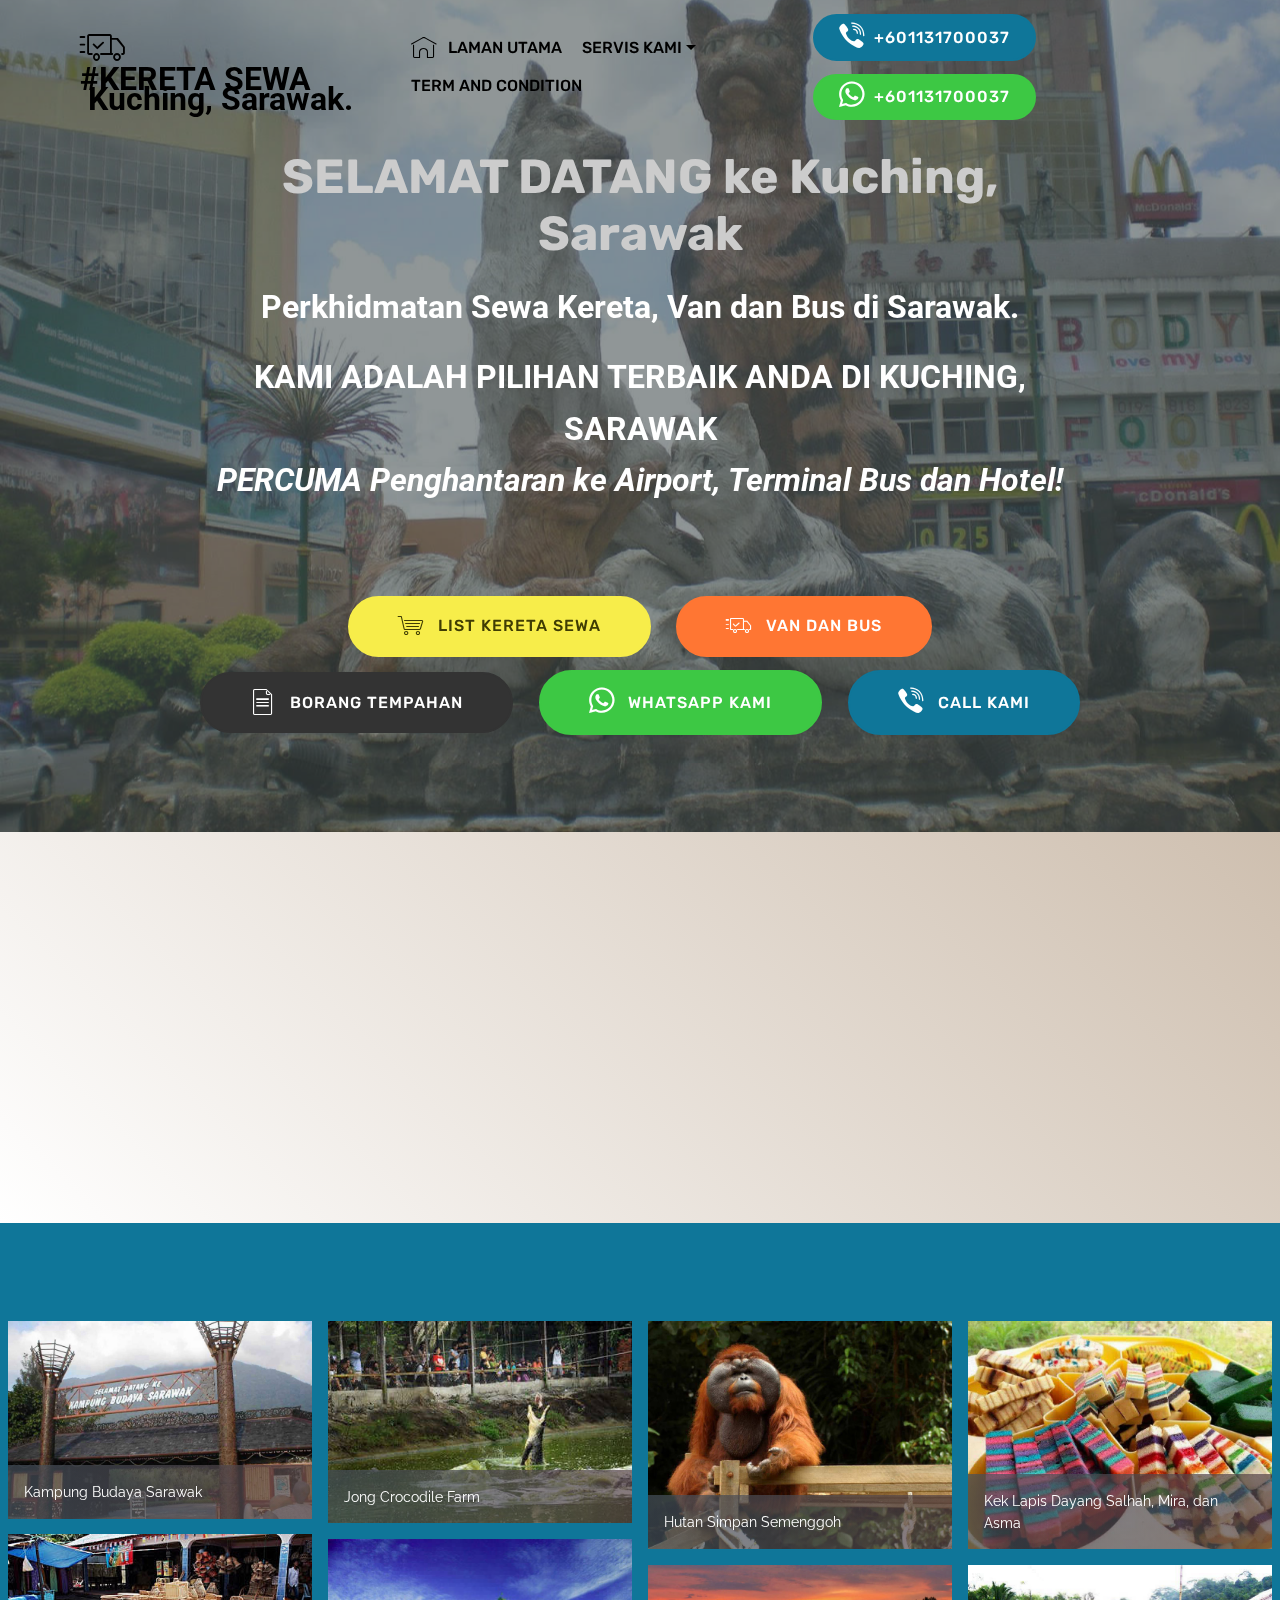
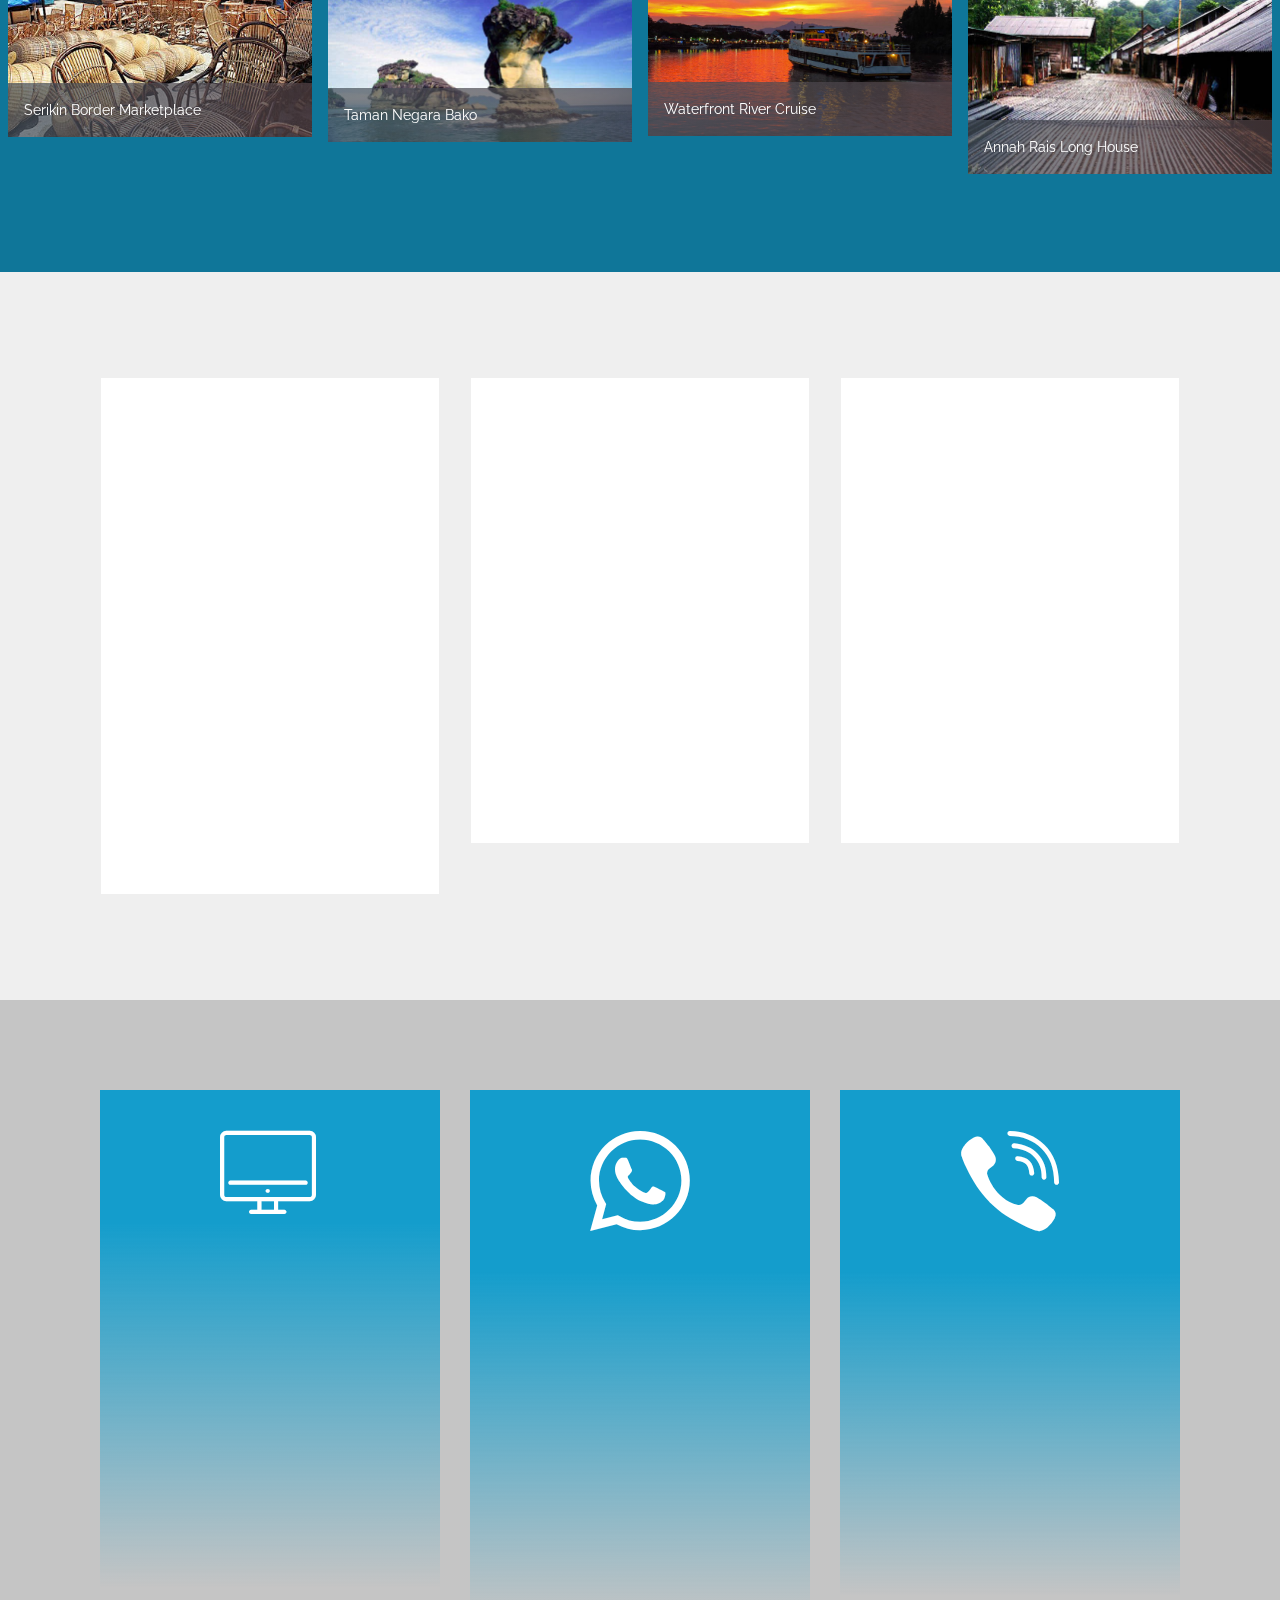
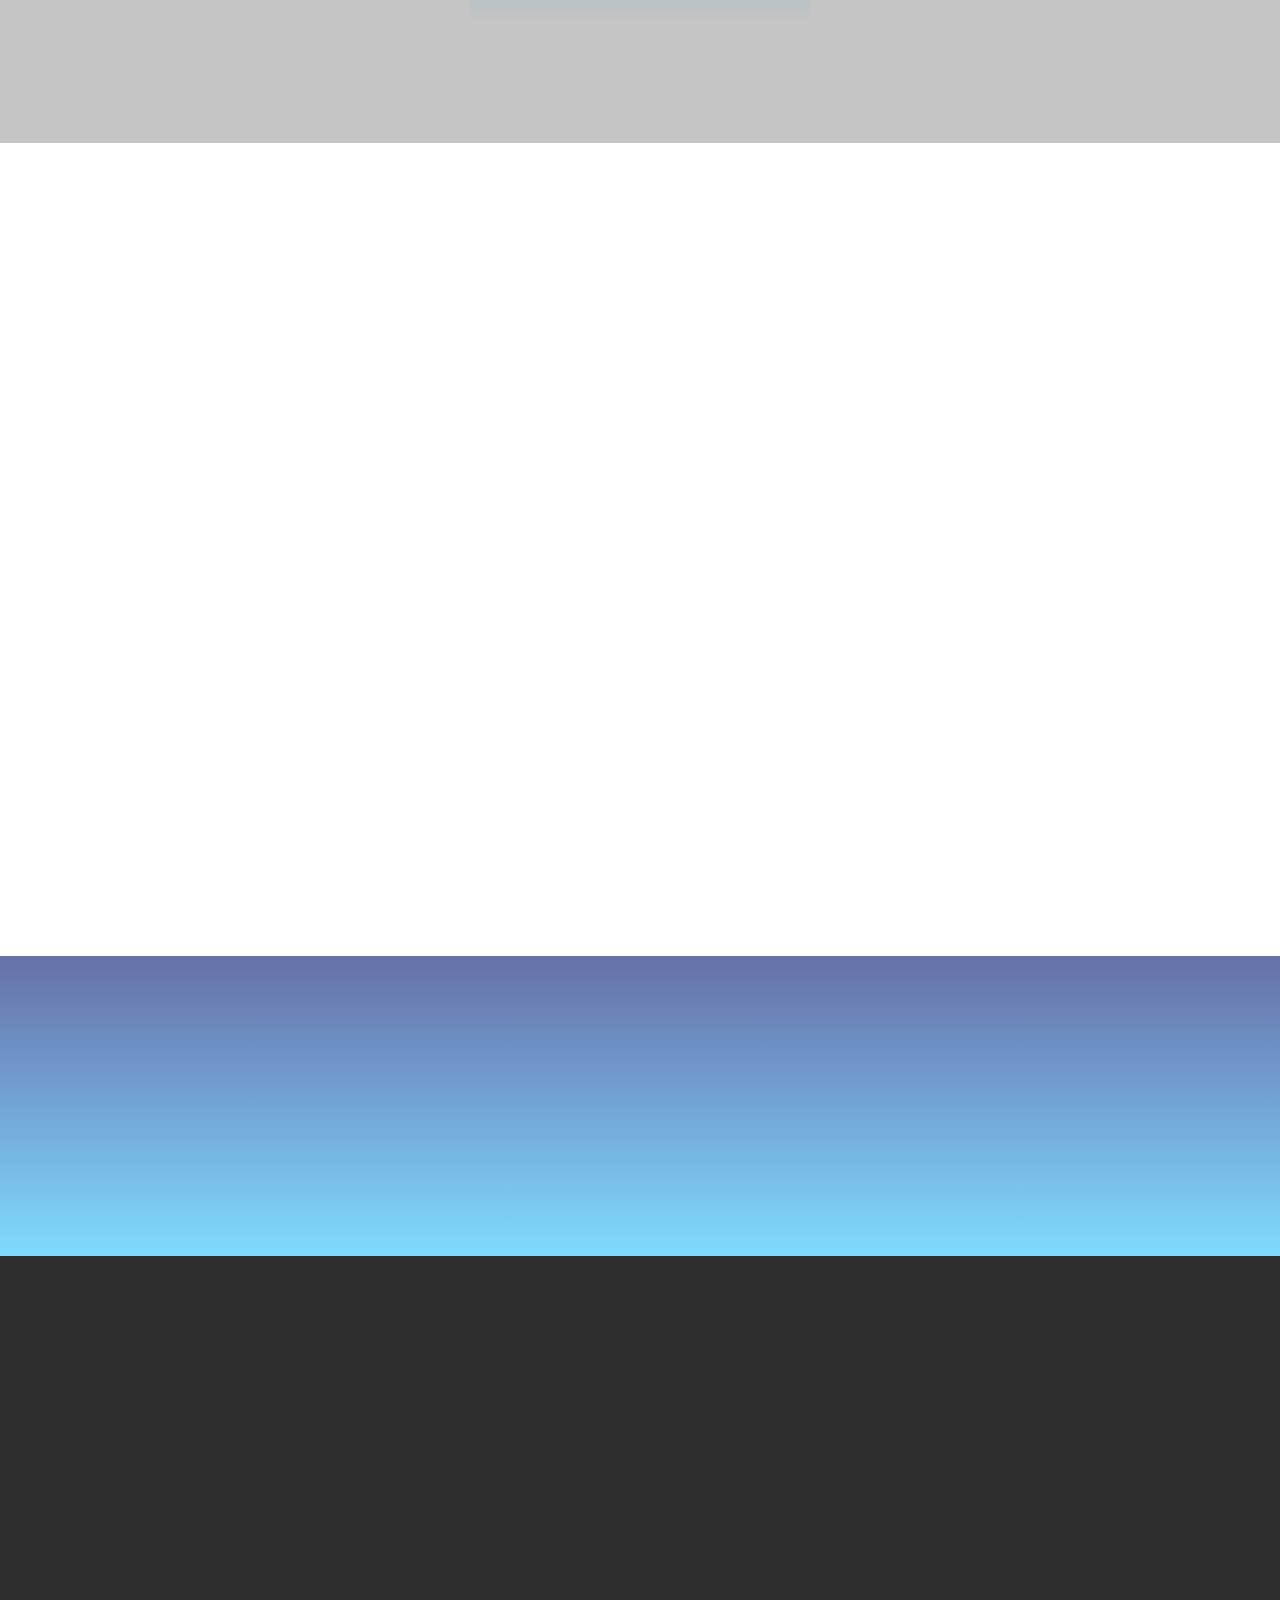
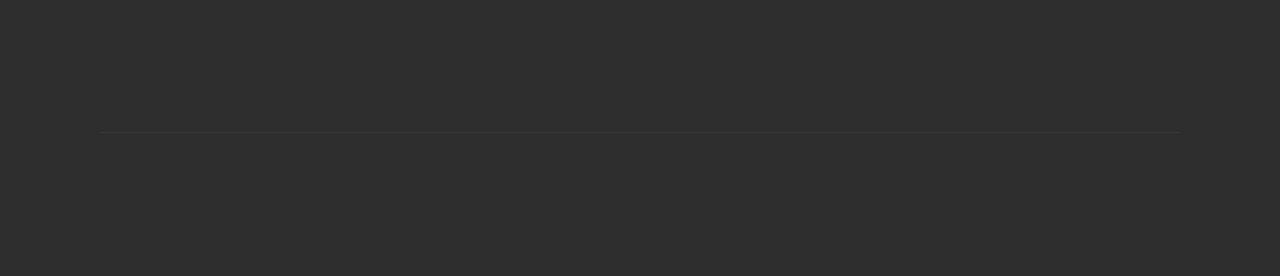
==== commit a9c22d3c: "create github pages" ====
--- a/index.html
+++ b/index.html
@@ -50,7 +50,7 @@
                     <a class="nav-link link text-black display-4" href="https://afdalmaju.github.io/"><span class="mbri-home mbr-iconfont mbr-iconfont-btn"></span>
                         LAMAN UTAMA</a>
                 </li>
-                <li class="nav-item dropdown"><a class="nav-link link text-black dropdown-toggle display-4" href="page1.html" data-toggle="dropdown-submenu" aria-expanded="false">SERVIS KAMI</a><div class="dropdown-menu"><a class="text-black dropdown-item display-4" href="https://mobirise.com">CAR LIST</a><a class="text-black dropdown-item display-4" href="https://mobirise.com" aria-expanded="false">MPV</a><a class="text-black dropdown-item display-4" href="https://mobirise.com" aria-expanded="false">VAN</a><a class="text-black dropdown-item display-4" href="https://mobirise.com" aria-expanded="false">COASTER</a><a class="text-black dropdown-item display-4" href="https://mobirise.com" aria-expanded="false">BUS</a></div></li><li class="nav-item"><a class="nav-link link text-black display-4" href="page2.html" aria-expanded="false">TERM AND CONDITION</a></li></ul>
+                <li class="nav-item dropdown open"><a class="nav-link link text-black dropdown-toggle display-4" href="page1.html" data-toggle="dropdown-submenu" aria-expanded="true">SERVIS KAMI</a><div class="dropdown-menu"><a class="text-black dropdown-item display-4" href="https://api.whatsapp.com/send?phone=601131700037&text=List%20Harga%20">CAR LIST</a><a class="text-black dropdown-item display-4" href="https://api.whatsapp.com/send?phone=601131700037&text=List%20Harga%20" aria-expanded="false">MPV</a><a class="text-black dropdown-item display-4" href="https://api.whatsapp.com/send?phone=601131700037&text=List%20Harga%20" aria-expanded="false">VAN</a><a class="text-black dropdown-item display-4" href="https://api.whatsapp.com/send?phone=601131700037&text=Harga%20Bus%20" aria-expanded="false">COASTER</a><a class="text-black dropdown-item display-4" href="https://api.whatsapp.com/send?phone=601131700037&text=Harga%20Bus%20" aria-expanded="false">BUS</a></div></li><li class="nav-item"><a class="nav-link link text-black display-4" href="page2.html" aria-expanded="false">TERM AND CONDITION</a></li></ul>
             <div class="navbar-buttons mbr-section-btn"><a class="btn btn-sm btn-primary display-4" href="tel:+601131700037"><span class="socicon socicon-viber mbr-iconfont mbr-iconfont-btn"></span>
                     
                     +601131700037</a> <a class="btn btn-sm btn-danger display-4" href="https://api.whatsapp.com/send?phone=601131700037&text=Saya%20ingin%20menempah%20Keretasewa"><span class="socicon socicon-whatsapp mbr-iconfont mbr-iconfont-btn"></span>
@@ -60,7 +60,7 @@
     </nav>
 </section>
 
-<section class="engine"><a href="https://mobirise.info/q">responsive web templates</a></section><section class="header1 cid-r1sRFPJcr2 mbr-parallax-background" id="header1-d">
+<section class="engine"><a href="https://mobirise.info/v">html templates</a></section><section class="header1 cid-r1sRFPJcr2 mbr-parallax-background" id="header1-d">
 
     
 
@@ -75,9 +75,9 @@
                 <p class="mbr-text align-center pb-3 mbr-fonts-style display-5"><strong>
                     KAMI ADALAH PILIHAN TERBAIK ANDA DI KUCHING, SARAWAK<br> <em>PERCUMA Penghantaran ke Airport, Terminal Bus dan Hotel!</em><br></strong><br>
                 </p>
-                <div class="mbr-section-btn align-center"><a class="btn btn-md btn-success display-4" href="https://afdalmaju.github.io/"><span class="mbri-shopping-cart mbr-iconfont mbr-iconfont-btn"></span>
+                <div class="mbr-section-btn align-center"><a class="btn btn-md btn-success display-4" href="https://api.whatsapp.com/send?phone=601131700037&text=List%20Harga%20"><span class="mbri-shopping-cart mbr-iconfont mbr-iconfont-btn"></span>
                         LIST KERETA SEWA</a>
-                    <a class="btn btn-md btn-secondary display-4" href="https://afdalmaju.github.io/"><span class="mbri-delivery mbr-iconfont mbr-iconfont-btn"></span>
+                    <a class="btn btn-md btn-secondary display-4" href="https://api.whatsapp.com/send?phone=601131700037&text=Harga%20Bus%20" target="_blank"><span class="mbri-delivery mbr-iconfont mbr-iconfont-btn"></span>
                         VAN DAN BUS</a> <a class="btn btn-md btn-black display-4" href="https://form.jotform.me/83106442182450" target="_blank"><span class="mbri-file mbr-iconfont mbr-iconfont-btn"></span>
                         BORANG TEMPAHAN</a> <a class="btn btn-md btn-danger display-4" href="https://api.whatsapp.com/send?phone=601131700037&text=Saya%20ingin%20menempah%20Keretasewa"><span class="socicon socicon-whatsapp mbr-iconfont mbr-iconfont-btn"></span>
                         WHATSAPP KAMI</a> <a class="btn btn-md btn-primary display-4" href="tel:+601131700037"><span class="socicon socicon-viber mbr-iconfont mbr-iconfont-btn"></span>
@@ -133,10 +133,9 @@
                         <h4 class="card-title mbr-fonts-style display-7">
                             List Kenderaan (Sedan dan MPV)</h4>
                         <p class="mbr-text mbr-fonts-style display-7">
-                            Mobirise is an easy website builder - just drop site elements to your page, add content and style it to look the way you like.
-                        </p>
-                    </div>
-                    <div class="mbr-section-btn text-center"><a href="https://mobirise.com" class="btn btn-primary display-4">
+                            Pelbagai kereta akan di sediakan. Hubungi kami sekarang untuk mengetahui harga kereta kami yang murah dan berpatutan!</p>
+                    </div>
+                    <div class="mbr-section-btn text-center"><a href="https://api.whatsapp.com/send?phone=601131700037&text=List%20Harga%20" class="btn btn-primary display-4">
                             Lebih Lanjut</a></div>
                 </div>
             </div>
@@ -150,10 +149,9 @@
                         <h4 class="card-title mbr-fonts-style display-7">
                             List Van Coaster dan Bus</h4>
                         <p class="mbr-text mbr-fonts-style display-7">
-                            All sites you make with Mobirise are mobile-friendly. You don't have to create a special mobile version of your site.
-                        </p>
-                    </div>
-                    <div class="mbr-section-btn text-center"><a href="https://mobirise.com" class="btn btn-primary display-4">
+                            Kami menyediakan Sewaan Coester dan Bus</p>
+                    </div>
+                    <div class="mbr-section-btn text-center"><a href="https://api.whatsapp.com/send?phone=601131700037&text=Harga%20Bus%20" class="btn btn-primary display-4">
                             Lebih Lanjut</a></div>
                 </div>
             </div>
@@ -166,11 +164,9 @@
                     <div class="card-box">
                         <h4 class="card-title mbr-fonts-style display-7">
                             List Pakej dan Add-on</h4>
-                        <p class="mbr-text mbr-fonts-style display-7">
-                            Mobirise offers many site blocks in several themes, and though these blocks are pre-made, they are flexible.
-                        </p>
-                    </div>
-                    <div class="mbr-section-btn text-center"><a href="https://mobirise.com" class="btn btn-primary display-4">
+                        <p class="mbr-text mbr-fonts-style display-7">Untuk mengetahui list tempat menarik sila klik lebih lanjut!</p>
+                    </div>
+                    <div class="mbr-section-btn text-center"><a href="https://api.whatsapp.com/send?phone=601131700037&text=Tempat%20Menarik%20" class="btn btn-primary display-4">
                             Lebih Lanjut</a></div>
                 </div>
             </div>
@@ -256,7 +252,7 @@
                     <div data-form-alert="" hidden="">Thanks for filling out the form!
 Anything to ask can call us at +601131700037</div>
             
-                    <form class="mbr-form" action="https://mobirise.com/" method="post" data-form-title="Mobirise Form"><input type="hidden" name="email" data-form-email="true" value="D53rroHOJIachXO4tTHqqsCBcP+ReCpZ11p6GemFYOSudYah8eWOCDlnTp5Rx4RqCaWBvklctmmiQUYQqwZyY6pIRluxCYTHXsYgnTpz0o11EaLGk8RGhOjLFAjd0e0=">
+                    <form class="mbr-form" action="https://mobirise.com/" method="post" data-form-title="Mobirise Form"><input type="hidden" name="email" data-form-email="true" value="aYoDpYnDwbul3QNMDu3hk2yMt/SR+DDgBqU5kCtE7cXYolYjhgNmPNiL9R5ZEOrdRCvs2wY4eV2Jy9P2EuW43Oz9jG73j+pDQv8Lt8Br5GnCoe/JKEJx1M2v263/25rF">
                         <div class="row row-sm-offset">
                             <div class="col-md-4 multi-horizontal" data-for="name">
                                 <div class="form-group">
@@ -305,8 +301,8 @@
                     <a href="https://twitter.com/mobirise" target="_blank">
                         <span class="px-2 mbr-iconfont mbr-iconfont-social socicon-foursquare socicon"></span>
                     </a>
-                    <a href="https://www.facebook.com/pages/Mobirise/1616226671953247" target="_blank">
-                        <span class="px-2 socicon-facebook socicon mbr-iconfont mbr-iconfont-social"></span>
+                    <a href="https://afdalmaju.github.io/" target="_blank">
+                        <span class="px-2 mbr-iconfont mbr-iconfont-social socicon-facebook socicon"></span>
                     </a>
                     <a href="https://instagram.com/mobirise" target="_blank">
                         <span class="px-2 socicon-instagram socicon mbr-iconfont mbr-iconfont-social"></span>
@@ -339,7 +335,7 @@
                     <strong>Address</strong>
                     <br>
                     <strong>Main Branch:</strong><br>Kuching International Airport<br><strong>HQ:</strong><br>Lot 114, Lrg 22MB2B, Phase 25,<br>Desa Ilmu, Kota Samarahan,<br>Sarawak.<br><br><br><strong>Contacts</strong>
-<br>Email: afdalmaju@gmail,com &nbsp; &nbsp; &nbsp; &nbsp; Phone: +6 014 863 0141 &nbsp; &nbsp; &nbsp; &nbsp; &nbsp; &nbsp; &nbsp; &nbsp; &nbsp;&nbsp;<br>Hot Line: +60113 170 0037</p>
+<br>Email: borneoexecutive@gmail,com &nbsp; &nbsp; &nbsp; &nbsp; Hot Line: +60113 170 0037</p>
             </div>
             <div class="col-12 col-md-3 mbr-fonts-style display-7">
                 <p class="mbr-text">
